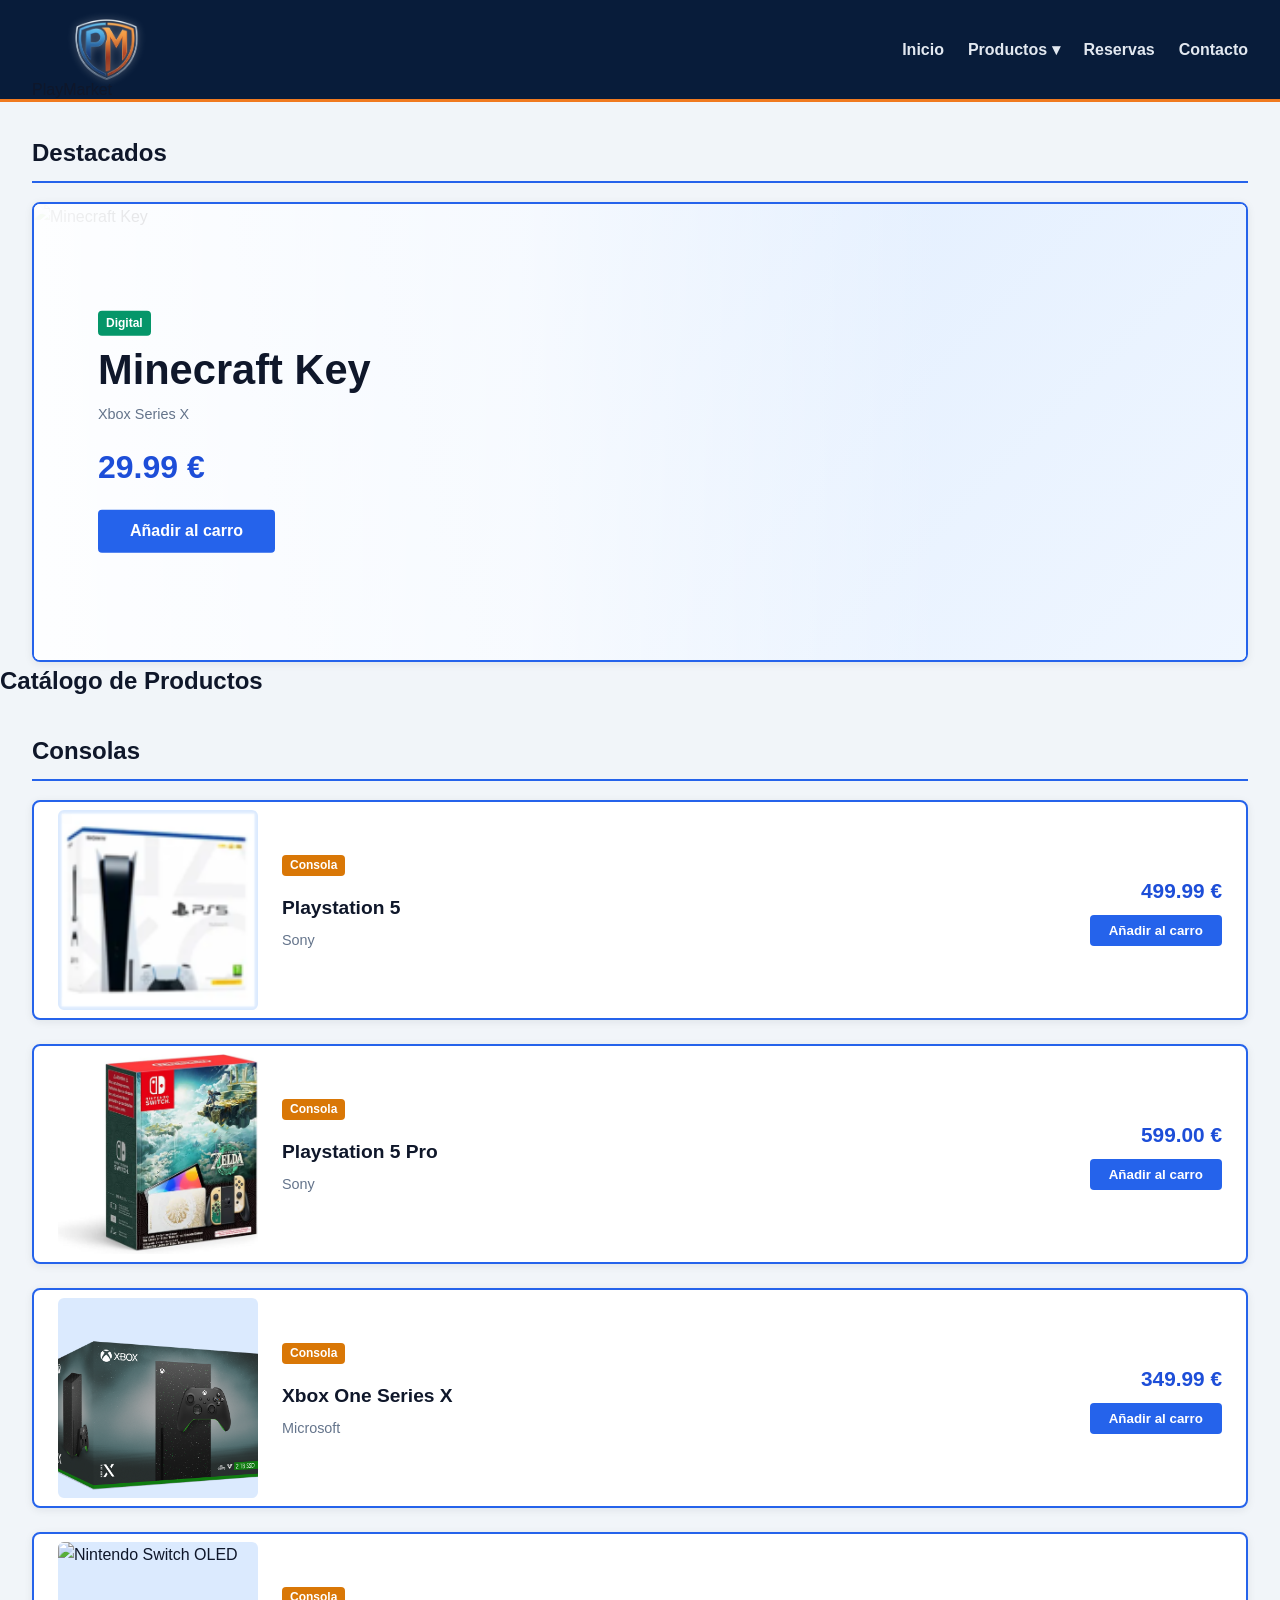
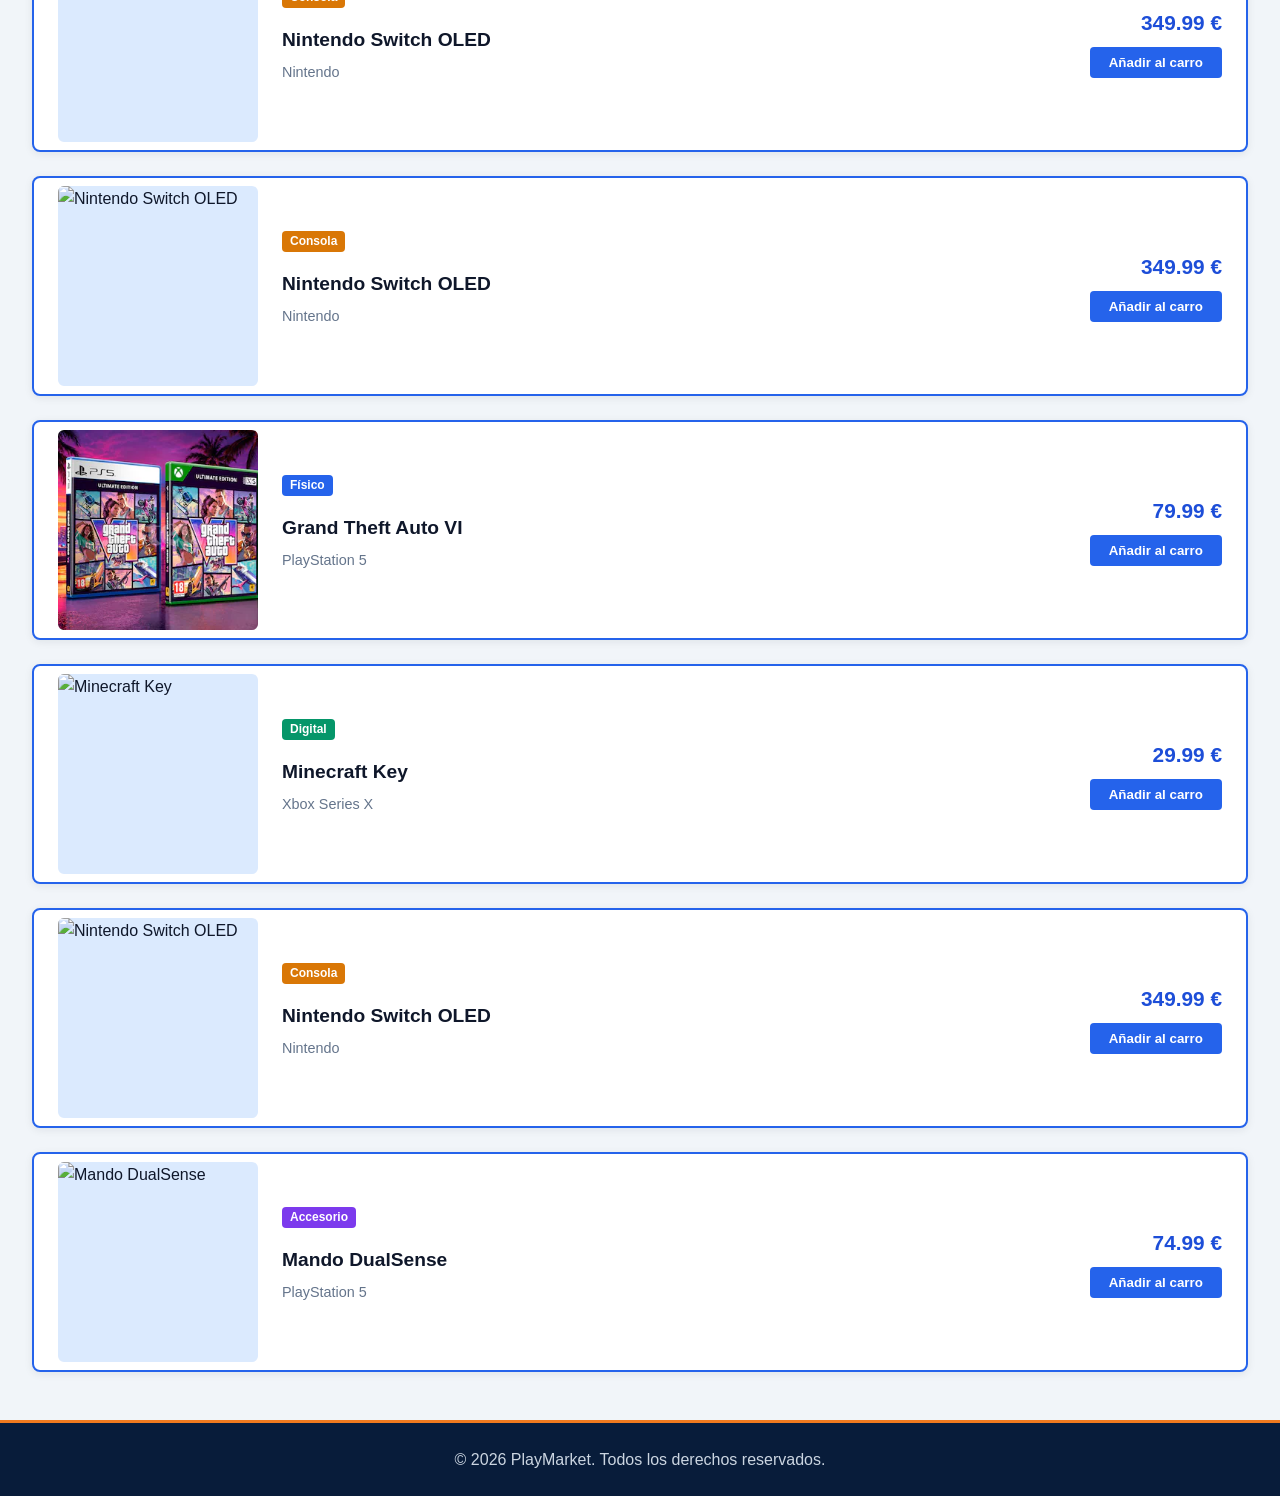
==== HTML/index.html @ df0914f4 "Actualizacion" ====
<!DOCTYPE html>
<html lang="es">

<head>
    <meta charset="UTF-8">
    <meta name="viewport" content="width=device-width, initial-scale=1">
    <title>PlayMarket - Gestión de Videojuegos</title>
    <link rel="stylesheet" href="../CSS/styles.css">
</head>

<body>
    <header>
        <div class="logo"> <img class="logo" src="../Imagenes/icono.png" alt="Grand Theft Auto VI">PlayMarket</div>
        <nav>
            <ul>
                <li><a href="#inicio">Inicio</a></li>
                <li class="dropdown">
                    <a href="#productos">Productos ▾</a>
                    <ul class="submenu">
                        <li><a href="#fisicos">Videojuegos Físicos</a></li>
                        <li><a href="#digitales">Códigos Digitales</a></li>
                        <li><a href="#consolas">Consolas</a></li>
                        <li><a href="#accesorios">Accesorios</a></li>
                    </ul>
                </li>
                <li><a href="reserva.html" >Reservas</a></li>
                <li><a href="#contacto">Contacto</a></li>
            </ul>
        </nav>
    </header>

    <main>
        <!-- DESTACADOS -->
        <section id="destacados">
            <h2>Destacados</h2>

            <div class="carrusel">
                <article class="slide">

                    <img class="slide-img" src="../Imagenes/gta6.jpg" alt="Grand Theft Auto VI">
                    <div class="slide-texto">
                        <span class="badge-inline fisico">Físico</span>
                        <h3>Grand Theft Auto VI</h3>
                        <p class="plataforma">PlayStation 5</p>
                        <p class="precio">79.99 €</p>
                        <button>Reservar</button>
                    </div>
                </article>
                <article class="slide">
                    <img class="slide-img" src="../IMG/minecraft.jpg" alt="Minecraft Key">
                    <div class="slide-texto">
                        <span class="badge-inline digital">Digital</span>
                        <h3>Minecraft Key</h3>
                        <p class="plataforma">Xbox Series X</p>
                        <p class="precio">29.99 €</p>
                        <button>Añadir al carro</button>
                    </div>
                </article>
                <article class="slide">
                    <img class="slide-img" src="../IMG/switch.jpg" alt="Nintendo Switch OLED">
                    <div class="slide-texto">
                        <span class="badge-inline consola">Consola</span>
                        <h3>Nintendo Switch OLED</h3>
                        <p class="plataforma">Nintendo</p>
                        <p class="precio">349.99 €</p>
                        <button>Añadir al carro</button>
                    </div>
                </article>
                <article class="slide">
                    <img class="slide-img" src="../IMG/dualsense.jpg" alt="Mando DualSense">
                    <div class="slide-texto">
                        <span class="badge-inline accesorio">Accesorio</span>
                        <h3>Mando DualSense</h3>
                        <p class="plataforma">PlayStation 5</p>
                        <p class="precio">74.99 €</p>
                        <button>Añadir al carro</button>
                    </div>
                </article>
            </div>
        </section>

        <section id="productos">
            <h2>Catálogo de Productos</h2>

            <div class="contenedor-producto">

            </div>
            <!-- TIENDA -->
            <section id="tienda">
                <h2> Consolas</h2>

                <article class="card card-larga" id="consolas">
                    <img class="card-img" src="../Imagenes/ps5.png" alt="Playstation 5">
                    <div class="card-info">
                        <span class="badge-inline consola">Consola</span>
                        <h3>Playstation 5 </h3>
                        <p class="plataforma">Sony</p>
                    </div>
                    <div class="card-compra">
                        <p class="precio">499.99 €</p>
                        <button>Añadir al carro</button>
                    </div>
                </article>

                <article class="card card-larga" id="consolas">
                    <img class="card-img" src="../Imagenes/nintendooled.jpg" alt="Nintendo Switch OLED">
                    <div class="card-info">
                        <span class="badge-inline consola">Consola</span>
                        <h3>Playstation 5 Pro</h3>
                        <p class="plataforma">Sony</p>
                    </div>
                    <div class="card-compra">
                        <p class="precio">599.00 €</p>
                        <button>Añadir al carro</button>
                    </div>
                </article>

                <article class="card card-larga" id="consolas">
                    <img class="card-img" src="../Imagenes/xbox.png" alt="Xbox One Series X">
                    <div class="card-info">
                        <span class="badge-inline consola">Consola</span>
                        <h3>Xbox One Series X</h3>
                        <p class="plataforma">Microsoft</p>
                    </div>
                    <div class="card-compra">
                        <p class="precio">349.99 €</p>
                        <button>Añadir al carro</button>
                    </div>
                </article>

                <article class="card card-larga" id="consolas">
                    <img class="card-img" src="../IMG/switch.jpg" alt="Nintendo Switch OLED">
                    <div class="card-info">
                        <span class="badge-inline consola">Consola</span>
                        <h3>Nintendo Switch OLED</h3>
                        <p class="plataforma">Nintendo</p>
                    </div>
                    <div class="card-compra">
                        <p class="precio">349.99 €</p>
                        <button>Añadir al carro</button>
                    </div>
                </article>

                <article class="card card-larga" id="consolas">
                    <img class="card-img" src="../IMG/switch.jpg" alt="Nintendo Switch OLED">
                    <div class="card-info">
                        <span class="badge-inline consola">Consola</span>
                        <h3>Nintendo Switch OLED</h3>
                        <p class="plataforma">Nintendo</p>
                    </div>
                    <div class="card-compra">
                        <p class="precio">349.99 €</p>
                        <button>Añadir al carro</button>
                    </div>
                </article>

                <article class="card card-larga" id="fisicos">
                    <img class="card-img" src="../Imagenes/gta6disco.webp" alt="Grand Theft Auto VI">
                    <div class="card-info">
                        <span class="badge-inline fisico">Físico</span>
                        <h3>Grand Theft Auto VI</h3>
                        <p class="plataforma">PlayStation 5</p>
                    </div>
                    <div class="card-compra">
                        <p class="precio">79.99 €</p>
                        <button>Añadir al carro</button>
                    </div>
                </article>

                <article class="card card-larga" id="digitales">
                    <img class="card-img" src="../IMG/minecraft.jpg" alt="Minecraft Key">
                    <div class="card-info">
                        <span class="badge-inline digital">Digital</span>
                        <h3>Minecraft Key</h3>
                        <p class="plataforma">Xbox Series X</p>
                    </div>
                    <div class="card-compra">
                        <p class="precio">29.99 €</p>
                        <button>Añadir al carro</button>
                    </div>
                </article>

                <article class="card card-larga" id="consolas">
                    <img class="card-img" src="../IMG/switch.jpg" alt="Nintendo Switch OLED">
                    <div class="card-info">
                        <span class="badge-inline consola">Consola</span>
                        <h3>Nintendo Switch OLED</h3>
                        <p class="plataforma">Nintendo</p>
                    </div>
                    <div class="card-compra">
                        <p class="precio">349.99 €</p>
                        <button>Añadir al carro</button>
                    </div>
                </article>

                <article class="card card-larga" id="accesorios">
                    <img class="card-img" src="../IMG/dualsense.jpg" alt="Mando DualSense">
                    <div class="card-info">
                        <span class="badge-inline accesorio">Accesorio</span>
                        <h3>Mando DualSense</h3>
                        <p class="plataforma">PlayStation 5</p>
                    </div>
                    <div class="card-compra">
                        <p class="precio">74.99 €</p>
                        <button>Añadir al carro</button>
                    </div>
                </article>
            </section>

    </main>

    <footer id="contacto">
        <p> &copy; 2026 PlayMarket. Todos los derechos reservados.</p>
    </footer>

</body>

</html>
---- CSS/styles.css ----
* {
    margin: 0;
    padding: 0;
    box-sizing: border-box;
}

body {
    background-color: #f1f5f9;
    color: #0f172a;
    font-family: Arial, sans-serif;
    line-height: 1.6;
}

/* ENCABEZADO */
header {
    background-color: #081c3a;
    border-bottom: 3px solid #f07a1f;
    display: flex;
    justify-content: space-between;
    align-items: center;
    padding: 0.6rem 2rem;
}

.logo {
    display: block;
    line-height: 0;
}

.logo img {
    height: 80px;
    width: auto;
    display: block;
    filter: drop-shadow(0 0 4px rgba(255, 255, 255, 0.35));
}

nav ul {
    list-style: none;
    display: flex;
    gap: 1.5rem;
}

nav a {
    color: #e2e8f0;
    text-decoration: none;
    font-weight: bold;
    transition: color 0.3s;
}

nav a:hover {
    color: #f9a03f;
}

.dropdown {
    position: relative;
}

.submenu {
    display: none;
    position: absolute;
    top: 100%;
    left: 0;
    z-index: 10;
    background-color: #081c3a;
    border: 1px solid #f07a1f;
    list-style: none;
    flex-direction: column;
    width: 180px;
    padding: 0.5rem 0;
}

.submenu li {
    padding: 0.5rem 1rem;
}

.dropdown:hover .submenu {
    display: flex;
}

/* TÍTULOS DE SECCIÓN */
#destacados,
#tienda {
    width: 100%;
    max-width: none;
    margin: 0;
    padding: 2rem 2rem 0;
}

#destacados h2,
#tienda h2 {
    margin-bottom: 1.2rem;
    padding-bottom: 0.5rem;
    border-bottom: 2px solid #2563eb;
}

/* DESTACADOS: banner con los destacados en fila */
.carrusel {
    display: flex;
    width: 100%;
    height: 460px;
    border: 2px solid #2563eb;
    border-radius: 8px;
    overflow-x: auto;      /* se desliza de lado a lado */
    overflow-y: hidden;
    scroll-snap-type: x mandatory;
    background-color: #ffffff;
}

.slide {
    position: relative;
    flex: 0 0 100%;        /* cada destacado ocupa todo el ancho */
    height: 100%;
    scroll-snap-align: start;
}

.slide-img {
    width: 100%;
    height: 100%; /* Pon aquí la altura exacta que tiene tu banner/carrusel */
    display: block;
    background: linear-gradient(135deg, #dbeafe, #eff6ff);
}

.slide::after {
    content: "";
    position: absolute;
    top: 0;
    left: 0;
    width: 100%;
    height: 100%;
    background: linear-gradient(90deg, rgba(255,255,255,0.95) 0%, rgba(255,255,255,0.7) 40%, rgba(255,255,255,0) 75%);
}

.slide-texto {
    position: absolute;
    z-index: 2;
    left: 4rem;
    top: 50%;
    transform: translateY(-50%);
    max-width: 420px;
    display: flex;
    flex-direction: column;
    align-items: flex-start;
}

.slide-texto h3 {
    font-size: 2.6rem;
    line-height: 1.15;
    margin: 0.6rem 0;
    color: #0f172a;
}

.slide-texto .precio {
    font-size: 2rem;
}

.slide-texto button {
    background-color: #2563eb;
    color: white;
    border: none;
    padding: 0.8rem 2rem;
    border-radius: 4px;
    cursor: pointer;
    font-weight: bold;
    font-size: 1rem;
}

.slide-texto button:hover {
    background-color: #1d4ed8;
}

.badge-inline {
    font-size: 0.75rem;
    padding: 0.2rem 0.5rem;
    border-radius: 4px;
    font-weight: bold;
}

/* TIENDA: cada producto es un recuadro alargado */
.card {
    background-color: #ffffff;
    border: 2px solid #2563eb;
    border-radius: 8px;
    padding: 1.2rem 1.5rem;
    margin-bottom: 1.5rem;
	height: 220px; /* ¡Obligatorio para que object-fit funcione bien! */
  width: 100%;
}

.card-larga {
    display: flex;
    align-items: center;
    gap: 1.5rem;
    width: 100%;
}

.card-larga .card-img {
    height: 200px;
	 width: 200px;
    object-fit: cover;
    border-radius: 6px;
    background-color: #dbeafe;
    flex-shrink: 0;
}

.card-info {
    flex: 1;
}

.card-compra {
    display: flex;
    flex-direction: column;
    align-items: flex-end;
    gap: 0.5rem;
}

.card-compra .precio {
    margin-bottom: 0;
}

.card h3 {
    margin: 0.4rem 0;
    flex-direction: row;
    justify-content: space-end;
    position: relative;
	/* border: 1px solid red; */
	margin-bottom: 5px;
	}
.card-reserva {
    background-color: #121c3b;
    border: 1px solid #1e3a8a;
    border-radius: 8px;
    padding: 1.5rem;
    flex: 1 1 220px; 
    display: flex;
    flex-direction: row;
    justify-content: space-end;
    position: relative;
	border: 1px solid red;
	margin-bottom: 5px;
	}
.card h3 {
    margin-top: 1rem;
	margin-right: 1rem;
    font-size: 1.2rem;
}

.fotos {
	width: 5px;
	border: 5px;
}

.plataforma {
    color: #64748b;
    font-size: 0.9rem;
    margin-bottom: 1rem;
}

.precio {
    font-size: 1.3rem;
    font-weight: bold;
    color: #1d4ed8;
    margin-bottom: 1rem;
}

.card button {
    background-color: #2563eb;
    color: white;
    border: none;
    padding: 0.5rem 1.2rem;
    border-radius: 4px;
    cursor: pointer;
    font-weight: bold;
}

.card-reserva button {
    background-color: #2563eb;
    color: white;
    border: none;
    padding: 0.5rem;
    border-radius: 4px;
    cursor: pointer;
    font-weight: bold;
}

.card button:hover {
    background-color: #1d4ed8;
}

/* ETIQUETAS */
.badge {
    position: absolute;
    top: 10px;
    right: 10px;
    font-size: 0.75rem;
    padding: 0.2rem 0.5rem;
    border-radius: 4px;
    font-weight: bold;
}

.fisico    { background-color: #2563eb; }
.digital   { background-color: #059669; }
.consola   { background-color: #d97706; }
.accesorio { background-color: #7c3aed; }

/* FOOTER */
footer {
    text-align: center;
    padding: 1.5rem;
    background-color: #081c3a;
    border-top: 3px solid #f07a1f;
    color: #cbd5e1;
    margin-top: 3rem;
}

/* texto blanco sobre las etiquetas de color */
.badge,
.badge-inline {
    color: #ffffff;
}

/* sombra suave para separar los recuadros del fondo claro */
.carrusel,
.card {
    box-shadow: 0 2px 8px rgba(15, 23, 42, 0.08);
}
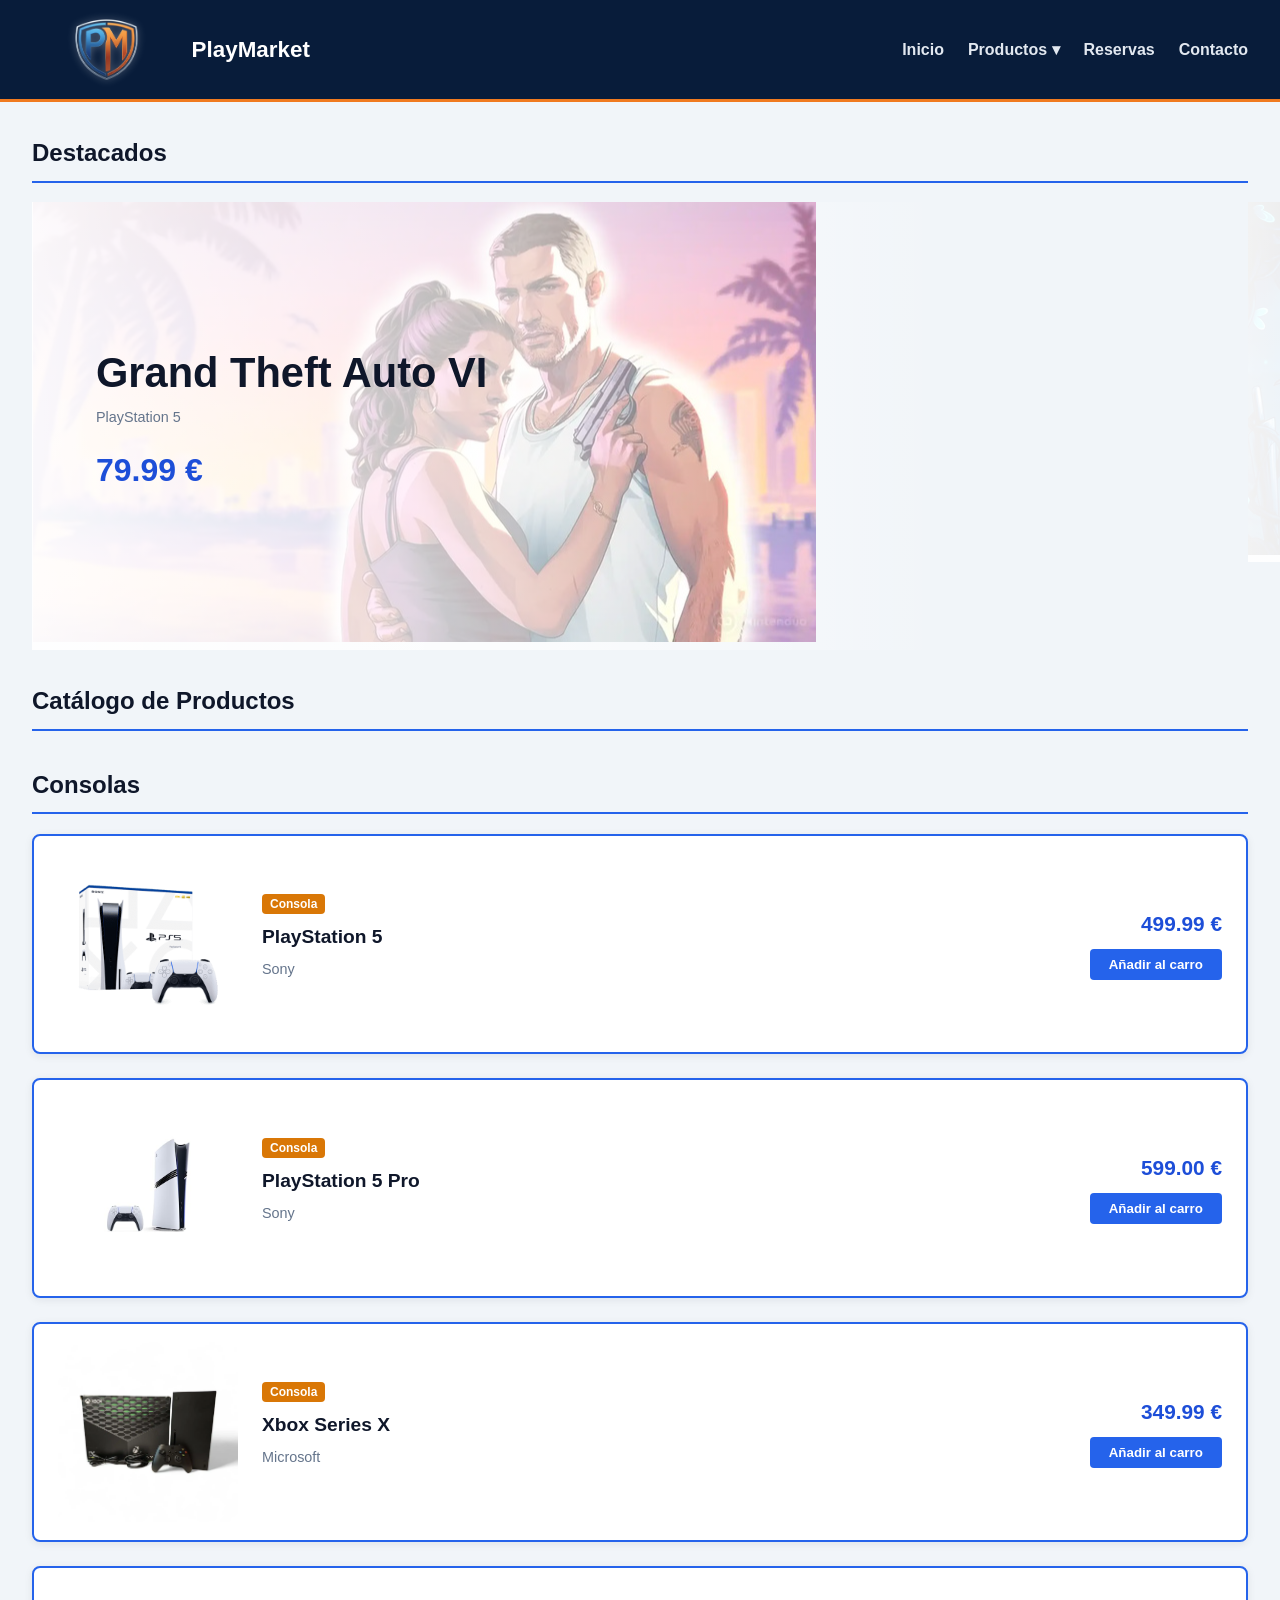
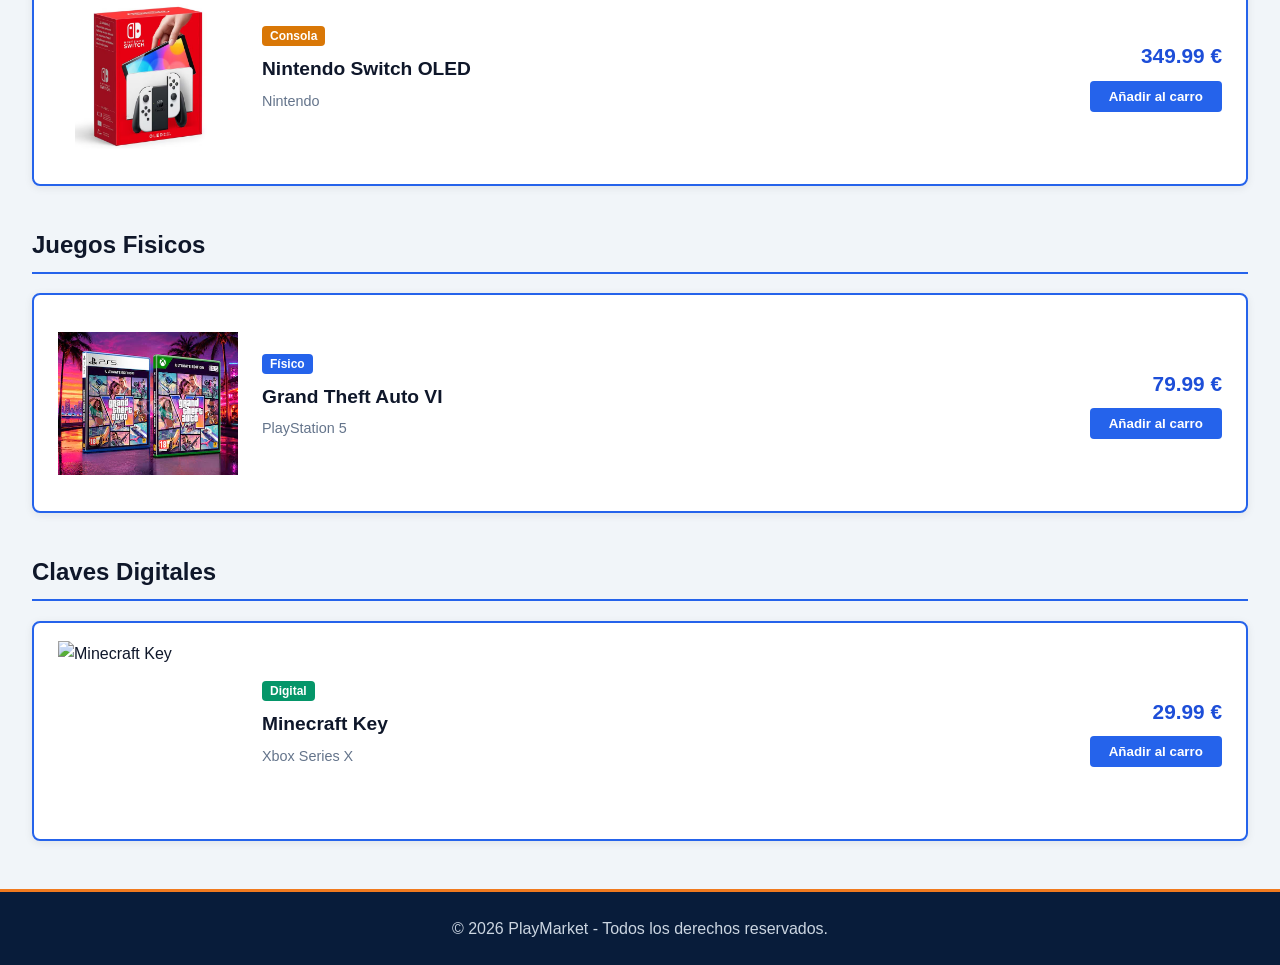
==== commit f1fc4c07: "Mejora del carrusel,mejora de algunas imagenes y del apartado de tienda" ====
--- a/HTML/index.html
+++ b/HTML/index.html
@@ -9,12 +9,15 @@
 </head>
 
 <body>
-    <header>
-        <div class="logo"> <img class="logo" src="../Imagenes/icono.png" alt="Grand Theft Auto VI">PlayMarket</div>
+    <header id="inicio">
+        <div class="logo">
+            <img src="../Imagenes/icono.png" alt="Logo PlayMarket">
+            <span>PlayMarket</span>
+        </div>
         <nav>
             <ul>
                 <li><a href="#inicio">Inicio</a></li>
-                <li class="dropdown">
+                <li class="desplegable">
                     <a href="#productos">Productos ▾</a>
                     <ul class="submenu">
                         <li><a href="#fisicos">Videojuegos Físicos</a></li>
@@ -23,196 +26,158 @@
                         <li><a href="#accesorios">Accesorios</a></li>
                     </ul>
                 </li>
-                <li><a href="reserva.html" >Reservas</a></li>
+                <li><a href="reserva.html">Reservas</a></li>
                 <li><a href="#contacto">Contacto</a></li>
             </ul>
         </nav>
     </header>
 
     <main>
-        <!-- DESTACADOS -->
         <section id="destacados">
             <h2>Destacados</h2>
 
-            <div class="carrusel">
-                <article class="slide">
+<div class="carrusel">
+    <div class="pista-carrusel">
+        <!-- DIAPOSITIVA 1 -->
+        <article class="diapositiva">
+            <img class="fondo-destacado" src="../Imagenes/gta6.jpg" alt="Grand Theft Auto VI">
+            <div class="texto-destacado">
+                <h3>Grand Theft Auto VI</h3>
+                <p class="plataforma">PlayStation 5</p>
+                <p class="precio">79.99 €</p>
+            </div>
+        </article>
 
-                    <img class="slide-img" src="../Imagenes/gta6.jpg" alt="Grand Theft Auto VI">
-                    <div class="slide-texto">
-                        <span class="badge-inline fisico">Físico</span>
-                        <h3>Grand Theft Auto VI</h3>
-                        <p class="plataforma">PlayStation 5</p>
-                        <p class="precio">79.99 €</p>
-                        <button>Reservar</button>
-                    </div>
-                </article>
-                <article class="slide">
-                    <img class="slide-img" src="../IMG/minecraft.jpg" alt="Minecraft Key">
-                    <div class="slide-texto">
-                        <span class="badge-inline digital">Digital</span>
-                        <h3>Minecraft Key</h3>
-                        <p class="plataforma">Xbox Series X</p>
-                        <p class="precio">29.99 €</p>
-                        <button>Añadir al carro</button>
-                    </div>
-                </article>
-                <article class="slide">
-                    <img class="slide-img" src="../IMG/switch.jpg" alt="Nintendo Switch OLED">
-                    <div class="slide-texto">
-                        <span class="badge-inline consola">Consola</span>
-                        <h3>Nintendo Switch OLED</h3>
-                        <p class="plataforma">Nintendo</p>
-                        <p class="precio">349.99 €</p>
-                        <button>Añadir al carro</button>
-                    </div>
-                </article>
-                <article class="slide">
-                    <img class="slide-img" src="../IMG/dualsense.jpg" alt="Mando DualSense">
-                    <div class="slide-texto">
-                        <span class="badge-inline accesorio">Accesorio</span>
-                        <h3>Mando DualSense</h3>
-                        <p class="plataforma">PlayStation 5</p>
-                        <p class="precio">74.99 €</p>
-                        <button>Añadir al carro</button>
-                    </div>
-                </article>
+        <!-- DIAPOSITIVA 2 -->
+        <article class="diapositiva">
+            <img class="fondo-destacado" src="../Imagenes/hollow.avif" alt="Hollow Knight">
+            <div class="texto-destacado">
+                <h3>Hollow Knight</h3>
+                <p class="plataforma">Xbox Series X / PlayStation 5</p>
+                <p class="precio">29.99 €</p>
             </div>
+        </article>
+
+        <!-- DIAPOSITIVA 3 -->
+        <article class="diapositiva">
+            <img class="fondo-destacado" src="../Imagenes/nintendooled.jpg" alt="Nintendo Switch OLED">
+            <div class="texto-destacado">
+                <h3>Nintendo Switch OLED</h3>
+                <p class="plataforma">Nintendo</p>
+                <p class="precio">349.99 €</p>
+            </div>
+        </article>
+
+        <!-- DIAPOSITIVA 4 -->
+        <article class="diapositiva">
+            <img class="fondo-destacado" src="../Imagenes/dualsense.jpg" alt="Mando DualSense">
+            <div class="texto-destacado">
+                <h3>Mando DualSense</h3>
+                <p class="plataforma">PlayStation 5</p>
+                <p class="precio">74.99 €</p>
+            </div>
+        </article>
+    </div>
+</div>
         </section>
 
         <section id="productos">
             <h2>Catálogo de Productos</h2>
 
-            <div class="contenedor-producto">
+            <div class="lista-productos">
+                <section id="tienda">
+                    <h2>Consolas</h2>
 
+                    <article class="tarjeta producto-fila" id="consolas">
+                        <img class="foto-producto" src="../Imagenes/ps5.png" alt="PlayStation 5">
+                        <div class="datos-producto">
+                            <span class="etiqueta consola">Consola</span>
+                            <h3>PlayStation 5</h3>
+                            <p class="plataforma">Sony</p>
+                        </div>
+                        <div class="zona-compra">
+                            <p class="precio">499.99 €</p>
+                            <button>Añadir al carro</button>
+                        </div>
+                    </article>
+
+                    <article class="tarjeta producto-fila">
+                        <img class="foto-producto" src="../Imagenes/ps5pro.jpg" alt="PlayStation 5 Pro">
+                        <div class="datos-producto">
+                            <span class="etiqueta consola">Consola</span>
+                            <h3>PlayStation 5 Pro</h3>
+                            <p class="plataforma">Sony</p>
+                        </div>
+                        <div class="zona-compra">
+                            <p class="precio">599.00 €</p>
+                            <button>Añadir al carro</button>
+                        </div>
+                    </article>
+
+                    <article class="tarjeta producto-fila">
+                        <img class="foto-producto" src="../Imagenes/xboxseriesx.webp" alt="Xbox Series X">
+                        <div class="datos-producto">
+                            <span class="etiqueta consola">Consola</span>
+                            <h3>Xbox Series X</h3>
+                            <p class="plataforma">Microsoft</p>
+                        </div>
+                        <div class="zona-compra">
+                            <p class="precio">349.99 €</p>
+                            <button>Añadir al carro</button>
+                        </div>
+                    </article>
+
+                    <article class="tarjeta producto-fila">
+                        <img class="foto-producto" src="../Imagenes/nintendoled.avif" alt="Nintendo Switch OLED">
+                        <div class="datos-producto">
+                            <span class="etiqueta consola">Consola</span>
+                            <h3>Nintendo Switch OLED</h3>
+                            <p class="plataforma">Nintendo</p>
+                        </div>
+                        <div class="zona-compra">
+                            <p class="precio">349.99 €</p>
+                            <button>Añadir al carro</button>
+                        </div>
+                    </article>
+						<section id="tienda">
+							<h2>Juegos Fisicos</h2>
+					
+                    <article class="tarjeta producto-fila" id="fisicos">
+                        <img class="foto-producto" src="../Imagenes/gta6disco.webp" alt="Grand Theft Auto VI">
+                        <div class="datos-producto">
+                            <span class="etiqueta fisico">Físico</span>
+                            <h3>Grand Theft Auto VI</h3>
+                            <p class="plataforma">PlayStation 5</p>
+                        </div>
+                        <div class="zona-compra">
+                            <p class="precio">79.99 €</p>
+                            <button>Añadir al carro</button>
+                        </div>
+                    </article>
+					
+						<section id="tienda">
+							<h2>Claves Digitales</h2>
+							
+                    <article class="tarjeta producto-fila" id="digitales">
+                        <img class="foto-producto" src="../IMG/minecraft.jpg" alt="Minecraft Key">
+                        <div class="datos-producto">
+                            <span class="etiqueta digital">Digital</span>
+                            <h3>Minecraft Key</h3>
+                            <p class="plataforma">Xbox Series X</p>
+                        </div>
+                        <div class="zona-compra">
+                            <p class="precio">29.99 €</p>
+                            <button>Añadir al carro</button>
+                        </div>
+                    </article>
+                </section>
             </div>
-            <!-- TIENDA -->
-            <section id="tienda">
-                <h2> Consolas</h2>
-
-                <article class="card card-larga" id="consolas">
-                    <img class="card-img" src="../Imagenes/ps5.png" alt="Playstation 5">
-                    <div class="card-info">
-                        <span class="badge-inline consola">Consola</span>
-                        <h3>Playstation 5 </h3>
-                        <p class="plataforma">Sony</p>
-                    </div>
-                    <div class="card-compra">
-                        <p class="precio">499.99 €</p>
-                        <button>Añadir al carro</button>
-                    </div>
-                </article>
-
-                <article class="card card-larga" id="consolas">
-                    <img class="card-img" src="../Imagenes/nintendooled.jpg" alt="Nintendo Switch OLED">
-                    <div class="card-info">
-                        <span class="badge-inline consola">Consola</span>
-                        <h3>Playstation 5 Pro</h3>
-                        <p class="plataforma">Sony</p>
-                    </div>
-                    <div class="card-compra">
-                        <p class="precio">599.00 €</p>
-                        <button>Añadir al carro</button>
-                    </div>
-                </article>
-
-                <article class="card card-larga" id="consolas">
-                    <img class="card-img" src="../Imagenes/xbox.png" alt="Xbox One Series X">
-                    <div class="card-info">
-                        <span class="badge-inline consola">Consola</span>
-                        <h3>Xbox One Series X</h3>
-                        <p class="plataforma">Microsoft</p>
-                    </div>
-                    <div class="card-compra">
-                        <p class="precio">349.99 €</p>
-                        <button>Añadir al carro</button>
-                    </div>
-                </article>
-
-                <article class="card card-larga" id="consolas">
-                    <img class="card-img" src="../IMG/switch.jpg" alt="Nintendo Switch OLED">
-                    <div class="card-info">
-                        <span class="badge-inline consola">Consola</span>
-                        <h3>Nintendo Switch OLED</h3>
-                        <p class="plataforma">Nintendo</p>
-                    </div>
-                    <div class="card-compra">
-                        <p class="precio">349.99 €</p>
-                        <button>Añadir al carro</button>
-                    </div>
-                </article>
-
-                <article class="card card-larga" id="consolas">
-                    <img class="card-img" src="../IMG/switch.jpg" alt="Nintendo Switch OLED">
-                    <div class="card-info">
-                        <span class="badge-inline consola">Consola</span>
-                        <h3>Nintendo Switch OLED</h3>
-                        <p class="plataforma">Nintendo</p>
-                    </div>
-                    <div class="card-compra">
-                        <p class="precio">349.99 €</p>
-                        <button>Añadir al carro</button>
-                    </div>
-                </article>
-
-                <article class="card card-larga" id="fisicos">
-                    <img class="card-img" src="../Imagenes/gta6disco.webp" alt="Grand Theft Auto VI">
-                    <div class="card-info">
-                        <span class="badge-inline fisico">Físico</span>
-                        <h3>Grand Theft Auto VI</h3>
-                        <p class="plataforma">PlayStation 5</p>
-                    </div>
-                    <div class="card-compra">
-                        <p class="precio">79.99 €</p>
-                        <button>Añadir al carro</button>
-                    </div>
-                </article>
-
-                <article class="card card-larga" id="digitales">
-                    <img class="card-img" src="../IMG/minecraft.jpg" alt="Minecraft Key">
-                    <div class="card-info">
-                        <span class="badge-inline digital">Digital</span>
-                        <h3>Minecraft Key</h3>
-                        <p class="plataforma">Xbox Series X</p>
-                    </div>
-                    <div class="card-compra">
-                        <p class="precio">29.99 €</p>
-                        <button>Añadir al carro</button>
-                    </div>
-                </article>
-
-                <article class="card card-larga" id="consolas">
-                    <img class="card-img" src="../IMG/switch.jpg" alt="Nintendo Switch OLED">
-                    <div class="card-info">
-                        <span class="badge-inline consola">Consola</span>
-                        <h3>Nintendo Switch OLED</h3>
-                        <p class="plataforma">Nintendo</p>
-                    </div>
-                    <div class="card-compra">
-                        <p class="precio">349.99 €</p>
-                        <button>Añadir al carro</button>
-                    </div>
-                </article>
-
-                <article class="card card-larga" id="accesorios">
-                    <img class="card-img" src="../IMG/dualsense.jpg" alt="Mando DualSense">
-                    <div class="card-info">
-                        <span class="badge-inline accesorio">Accesorio</span>
-                        <h3>Mando DualSense</h3>
-                        <p class="plataforma">PlayStation 5</p>
-                    </div>
-                    <div class="card-compra">
-                        <p class="precio">74.99 €</p>
-                        <button>Añadir al carro</button>
-                    </div>
-                </article>
-            </section>
-
+        </section>
     </main>
 
     <footer id="contacto">
-        <p> &copy; 2026 PlayMarket. Todos los derechos reservados.</p>
+        <p>&copy; 2026 PlayMarket - Todos los derechos reservados.</p>
     </footer>
-
 </body>
 
-</html>+</html>
--- a/CSS/styles.css
+++ b/CSS/styles.css
@@ -11,7 +11,7 @@
     line-height: 1.6;
 }
 
-/* ENCABEZADO */
+/* CABECERA */
 header {
     background-color: #081c3a;
     border-bottom: 3px solid #f07a1f;
@@ -22,8 +22,12 @@
 }
 
 .logo {
-    display: block;
-    line-height: 0;
+    display: flex;
+    align-items: center;
+    gap: 0.8rem;
+    color: #ffffff;
+    font-weight: bold;
+    font-size: 1.4rem;
 }
 
 .logo img {
@@ -50,7 +54,7 @@
     color: #f9a03f;
 }
 
-.dropdown {
+.desplegable {
     position: relative;
 }
 
@@ -72,64 +76,71 @@
     padding: 0.5rem 1rem;
 }
 
-.dropdown:hover .submenu {
-    display: flex;
-}
-
-/* TÍTULOS DE SECCIÓN */
+.desplegable:hover .submenu {
+    display: flex;
+}
+
+/* SECCIONES */
 #destacados,
+#productos {
+    width: 100%;
+    padding: 2rem 2rem 0;
+}
+
 #tienda {
     width: 100%;
-    max-width: none;
-    margin: 0;
-    padding: 2rem 2rem 0;
+    padding-top: 1rem;
 }
 
 #destacados h2,
+#productos h2,
 #tienda h2 {
     margin-bottom: 1.2rem;
     padding-bottom: 0.5rem;
     border-bottom: 2px solid #2563eb;
 }
 
-/* DESTACADOS: banner con los destacados en fila */
-.carrusel {
-    display: flex;
-    width: 100%;
-    height: 460px;
-    border: 2px solid #2563eb;
-    border-radius: 8px;
-    overflow-x: auto;      /* se desliza de lado a lado */
-    overflow-y: hidden;
-    scroll-snap-type: x mandatory;
-    background-color: #ffffff;
-}
-
-.slide {
+/* CARRUSEL */
+.pista-carrusel {
+    display: flex;
+    width: 400%;               /* 100% por cada una de las 4 diapositivas */
+    height: 100%;
+    animation: moverCarrusel 24s infinite ease-in-out;
+}
+
+.carrusel:hover .pista-carrusel {
+    animation-play-state: paused;
+}
+
+.diapositiva {
     position: relative;
-    flex: 0 0 100%;        /* cada destacado ocupa todo el ancho */
+    width: 25%;                /* Cada diapositiva ocupa una cuarta parte del 400% (es decir, el 100% visible) */
     height: 100%;
-    scroll-snap-align: start;
-}
-
-.slide-img {
-    width: 100%;
-    height: 100%; /* Pon aquí la altura exacta que tiene tu banner/carrusel */
-    display: block;
-    background: linear-gradient(135deg, #dbeafe, #eff6ff);
-}
-
-.slide::after {
+    flex-shrink: 0;
+    overflow: hidden;
+}
+
+@keyframes moverCarrusel {
+    0%, 20%   { transform: translateX(0%); }     /* Muestra la 1ª foto a pantalla completa */
+    25%, 45%  { transform: translateX(-25%); }   /* Muestra la 2ª foto a pantalla completa */
+    50%, 70%  { transform: translateX(-50%); }   /* Muestra la 3ª foto a pantalla completa */
+    75%, 95%  { transform: translateX(-75%); }   /* Muestra la 4ª foto a pantalla completa */
+    100%      { transform: translateX(0%); }
+}
+
+
+.diapositiva::after {
     content: "";
     position: absolute;
     top: 0;
     left: 0;
     width: 100%;
     height: 100%;
+    z-index: 1;
     background: linear-gradient(90deg, rgba(255,255,255,0.95) 0%, rgba(255,255,255,0.7) 40%, rgba(255,255,255,0) 75%);
 }
 
-.slide-texto {
+.texto-destacado {
     position: absolute;
     z-index: 2;
     left: 4rem;
@@ -141,111 +152,64 @@
     align-items: flex-start;
 }
 
-.slide-texto h3 {
+.texto-destacado h3 {
     font-size: 2.6rem;
     line-height: 1.15;
     margin: 0.6rem 0;
     color: #0f172a;
 }
 
-.slide-texto .precio {
+.texto-destacado .precio {
     font-size: 2rem;
 }
 
-.slide-texto button {
-    background-color: #2563eb;
-    color: white;
-    border: none;
-    padding: 0.8rem 2rem;
-    border-radius: 4px;
-    cursor: pointer;
-    font-weight: bold;
-    font-size: 1rem;
-}
-
-.slide-texto button:hover {
-    background-color: #1d4ed8;
-}
-
-.badge-inline {
-    font-size: 0.75rem;
-    padding: 0.2rem 0.5rem;
-    border-radius: 4px;
-    font-weight: bold;
-}
-
-/* TIENDA: cada producto es un recuadro alargado */
-.card {
+/* TARJETAS */
+.tarjeta {
     background-color: #ffffff;
     border: 2px solid #2563eb;
     border-radius: 8px;
     padding: 1.2rem 1.5rem;
     margin-bottom: 1.5rem;
-	height: 220px; /* ¡Obligatorio para que object-fit funcione bien! */
-  width: 100%;
-}
-
-.card-larga {
+    height: 220px;
+    width: 100%;
+    box-shadow: 0 2px 8px rgba(15, 23, 42, 0.08);
+}
+
+.producto-fila {
     display: flex;
     align-items: center;
     gap: 1.5rem;
     width: 100%;
 }
 
-.card-larga .card-img {
-    height: 200px;
-	 width: 200px;
-    object-fit: cover;
-    border-radius: 6px;
-    background-color: #dbeafe;
-    flex-shrink: 0;
-}
-
-.card-info {
+.foto-producto {
+    width: 180px;              /* Obliga a todas a ocupar exactamente 180px de ancho */
+    height: 180px;             /* Obliga a todas a ocupar exactamente 180px de alto */
+    object-fit: contain;       /* Encaja la consola entera sin recortarla ni deformarla */
+    object-position: center;   /* Centra el dibujo dentro de ese cuadro de 180x180 */
+    flex-shrink: 0;            /* Evita que el cuadro se encoja si hay mucho texto */
+    display: block;
+}
+
+
+.datos-producto {
     flex: 1;
 }
 
-.card-compra {
+.zona-compra {
     display: flex;
     flex-direction: column;
     align-items: flex-end;
     gap: 0.5rem;
 }
 
-.card-compra .precio {
+.zona-compra .precio {
     margin-bottom: 0;
 }
 
-.card h3 {
-    margin: 0.4rem 0;
-    flex-direction: row;
-    justify-content: space-end;
-    position: relative;
-	/* border: 1px solid red; */
-	margin-bottom: 5px;
-	}
-.card-reserva {
-    background-color: #121c3b;
-    border: 1px solid #1e3a8a;
-    border-radius: 8px;
-    padding: 1.5rem;
-    flex: 1 1 220px; 
-    display: flex;
-    flex-direction: row;
-    justify-content: space-end;
-    position: relative;
-	border: 1px solid red;
-	margin-bottom: 5px;
-	}
-.card h3 {
-    margin-top: 1rem;
-	margin-right: 1rem;
+.tarjeta h3 {
+    margin: 0.4rem 0 5px 0;
     font-size: 1.2rem;
-}
-
-.fotos {
-	width: 5px;
-	border: 5px;
 }
 
 .plataforma {
@@ -261,7 +225,7 @@
     margin-bottom: 1rem;
 }
 
-.card button {
+.tarjeta button {
     background-color: #2563eb;
     color: white;
     border: none;
@@ -271,29 +235,17 @@
     font-weight: bold;
 }
 
-.card-reserva button {
-    background-color: #2563eb;
-    color: white;
-    border: none;
-    padding: 0.5rem;
-    border-radius: 4px;
-    cursor: pointer;
-    font-weight: bold;
-}
-
-.card button:hover {
+.tarjeta button:hover {
     background-color: #1d4ed8;
 }
 
 /* ETIQUETAS */
-.badge {
-    position: absolute;
-    top: 10px;
-    right: 10px;
+.etiqueta {
     font-size: 0.75rem;
     padding: 0.2rem 0.5rem;
     border-radius: 4px;
     font-weight: bold;
+    color: #ffffff;
 }
 
 .fisico    { background-color: #2563eb; }
@@ -301,7 +253,7 @@
 .consola   { background-color: #d97706; }
 .accesorio { background-color: #7c3aed; }
 
-/* FOOTER */
+/* PIE DE PÁGINA */
 footer {
     text-align: center;
     padding: 1.5rem;
@@ -310,15 +262,3 @@
     color: #cbd5e1;
     margin-top: 3rem;
 }
-
-/* texto blanco sobre las etiquetas de color */
-.badge,
-.badge-inline {
-    color: #ffffff;
-}
-
-/* sombra suave para separar los recuadros del fondo claro */
-.carrusel,
-.card {
-    box-shadow: 0 2px 8px rgba(15, 23, 42, 0.08);
-}
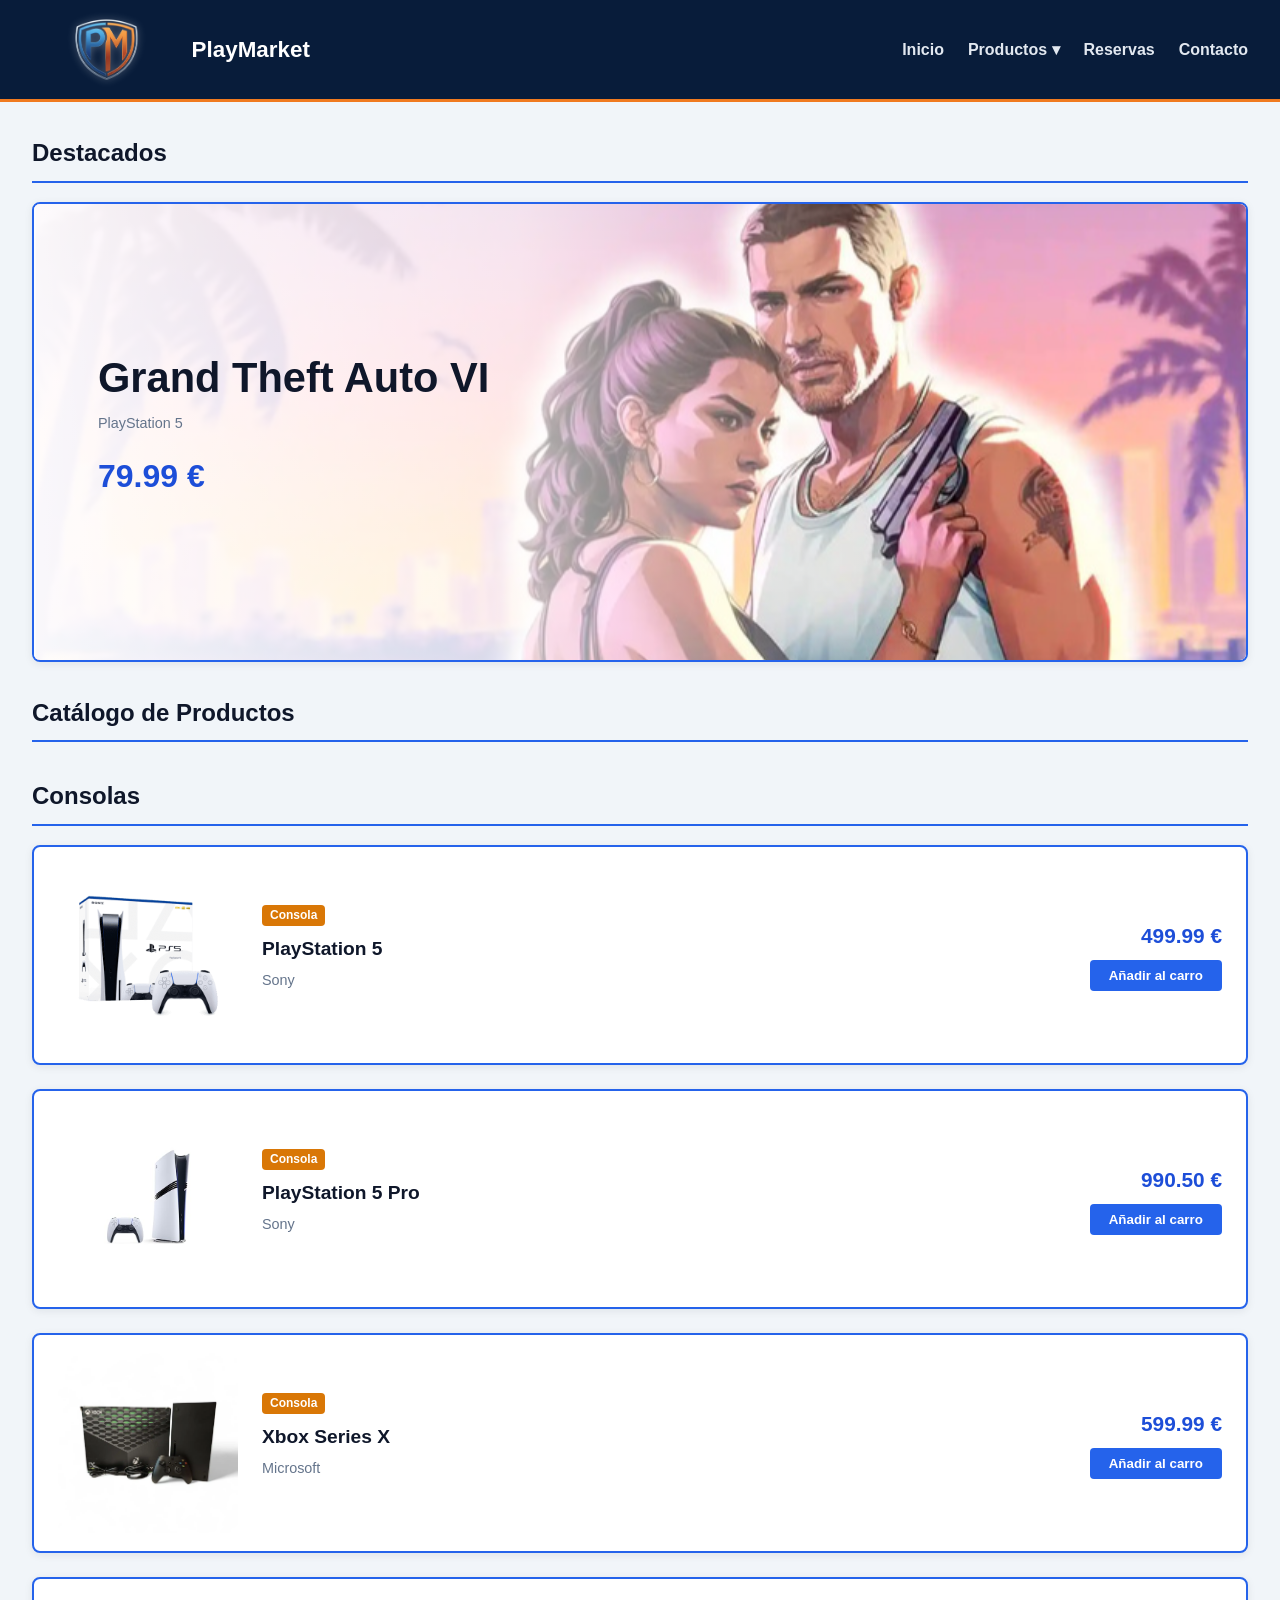
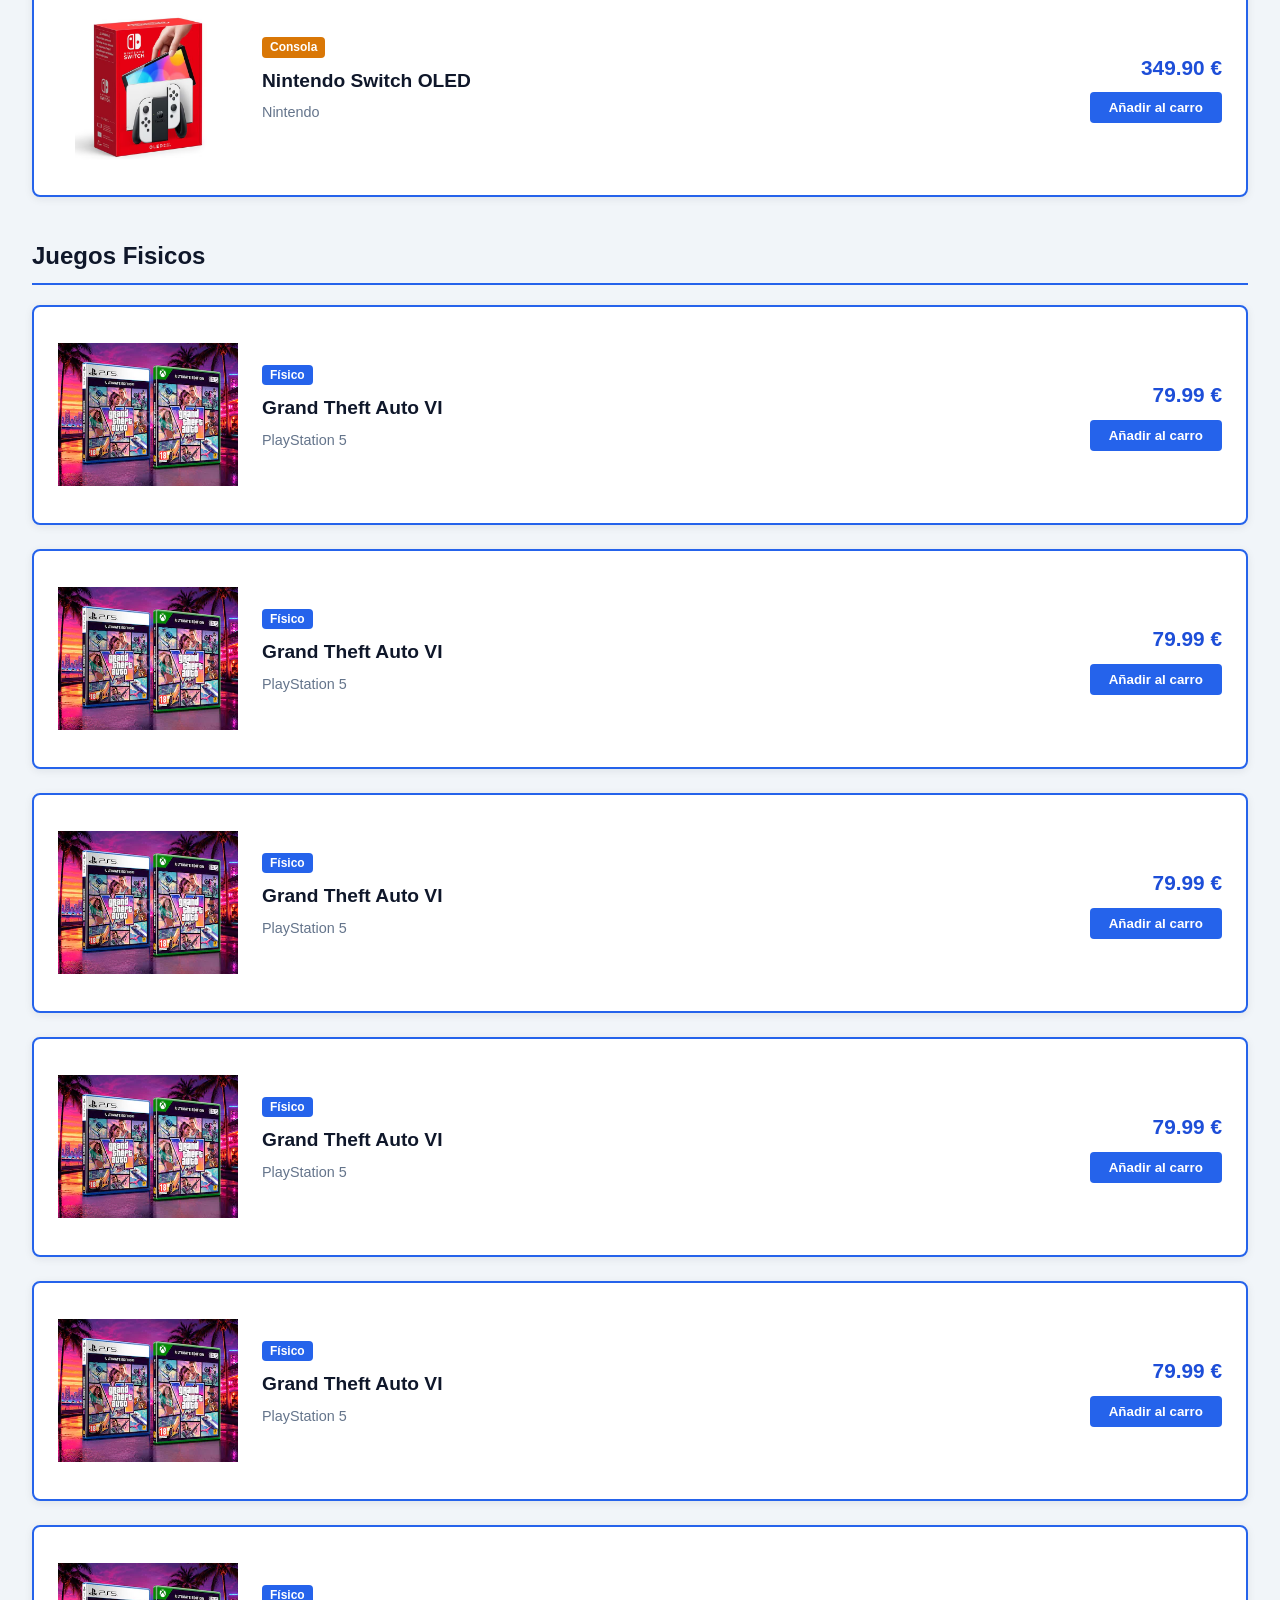
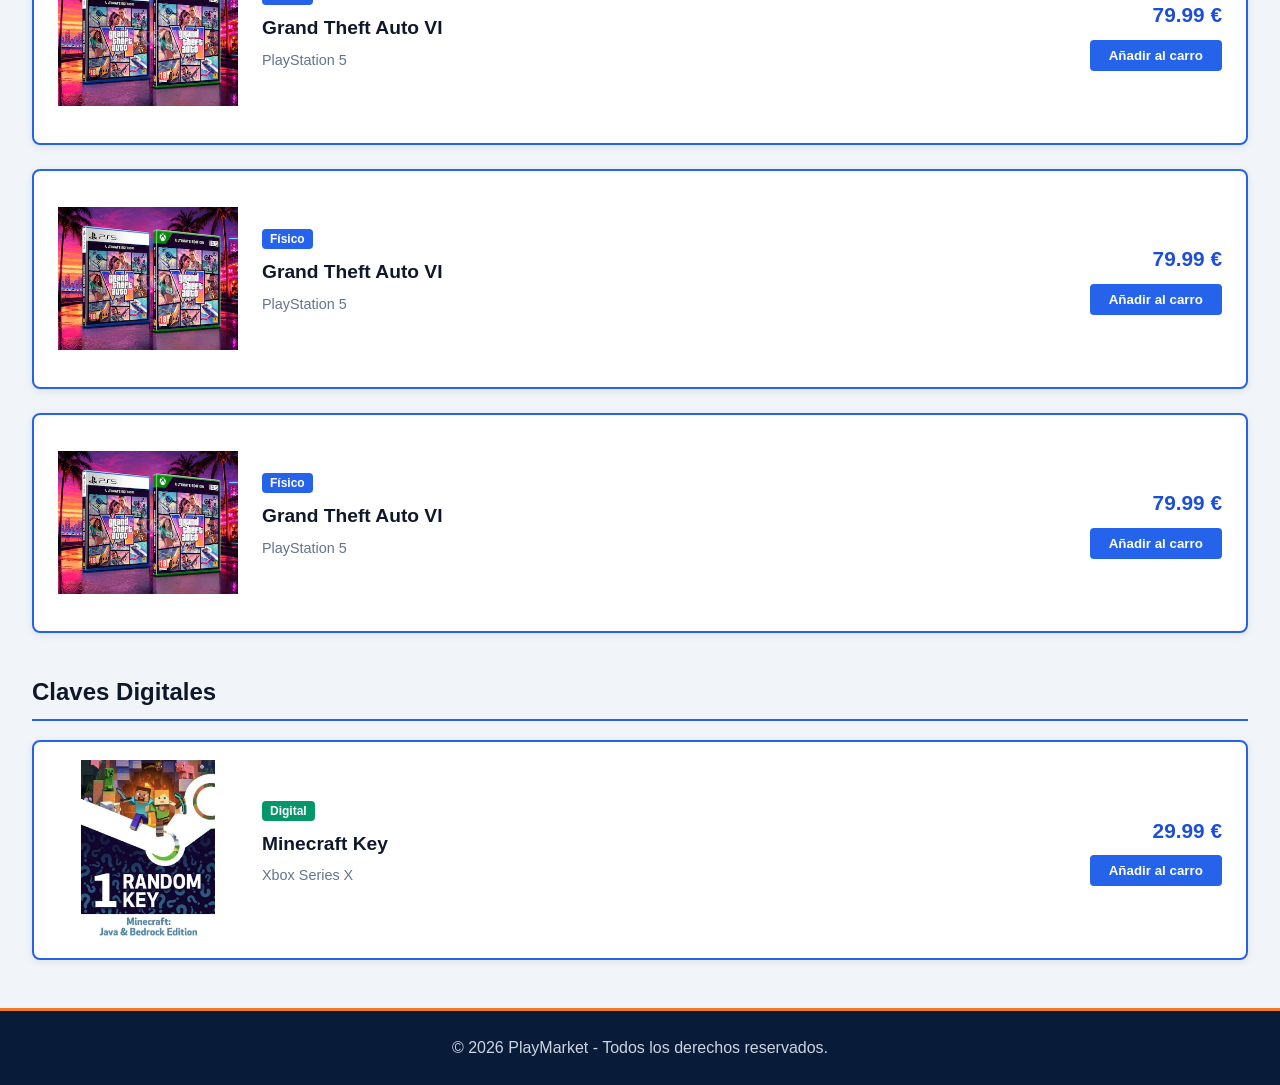
==== commit 59b9bfef: "mejora de apartado juegos fisicos" ====
--- a/HTML/index.html
+++ b/HTML/index.html
@@ -21,7 +21,7 @@
                     <a href="#productos">Productos ▾</a>
                     <ul class="submenu">
                         <li><a href="#fisicos">Videojuegos Físicos</a></li>
-                        <li><a href="#digitales">Códigos Digitales</a></li>
+                        <li><a href="#digitales">Videojuegos Digitales</a></li>
                         <li><a href="#consolas">Consolas</a></li>
                         <li><a href="#accesorios">Accesorios</a></li>
                     </ul>
@@ -109,7 +109,7 @@
                             <p class="plataforma">Sony</p>
                         </div>
                         <div class="zona-compra">
-                            <p class="precio">599.00 €</p>
+                            <p class="precio">990.50 €</p>
                             <button>Añadir al carro</button>
                         </div>
                     </article>
@@ -122,7 +122,7 @@
                             <p class="plataforma">Microsoft</p>
                         </div>
                         <div class="zona-compra">
-                            <p class="precio">349.99 €</p>
+                            <p class="precio">599.99 €</p>
                             <button>Añadir al carro</button>
                         </div>
                     </article>
@@ -135,7 +135,7 @@
                             <p class="plataforma">Nintendo</p>
                         </div>
                         <div class="zona-compra">
-                            <p class="precio">349.99 €</p>
+                            <p class="precio">349.90 €</p>
                             <button>Añadir al carro</button>
                         </div>
                     </article>
@@ -143,6 +143,97 @@
 							<h2>Juegos Fisicos</h2>
 					
                     <article class="tarjeta producto-fila" id="fisicos">
+                        <img class="foto-producto" src="../Imagenes/gta6disco.webp" alt="Grand Theft Auto VI">
+                        <div class="datos-producto">
+                            <span class="etiqueta fisico">Físico</span>
+                            <h3>Grand Theft Auto VI</h3>
+                            <p class="plataforma">PlayStation 5</p>
+                        </div>
+                        <div class="zona-compra">
+                            <p class="precio">79.99 €</p>
+                            <button>Añadir al carro</button>
+                        </div>
+                    </article>
+					
+					 <article class="tarjeta producto-fila" id="fisicos">
+                        <img class="foto-producto" src="../Imagenes/gta6disco.webp" alt="Grand Theft Auto VI">
+                        <div class="datos-producto">
+                            <span class="etiqueta fisico">Físico</span>
+                            <h3>Grand Theft Auto VI</h3>
+                            <p class="plataforma">PlayStation 5</p>
+                        </div>
+                        <div class="zona-compra">
+                            <p class="precio">79.99 €</p>
+                            <button>Añadir al carro</button>
+                        </div>
+                    </article>
+					
+					 <article class="tarjeta producto-fila" id="fisicos">
+                        <img class="foto-producto" src="../Imagenes/gta6disco.webp" alt="Grand Theft Auto VI">
+                        <div class="datos-producto">
+                            <span class="etiqueta fisico">Físico</span>
+                            <h3>Grand Theft Auto VI</h3>
+                            <p class="plataforma">PlayStation 5</p>
+                        </div>
+                        <div class="zona-compra">
+                            <p class="precio">79.99 €</p>
+                            <button>Añadir al carro</button>
+                        </div>
+                    </article>
+					
+					 <article class="tarjeta producto-fila" id="fisicos">
+                        <img class="foto-producto" src="../Imagenes/gta6disco.webp" alt="Grand Theft Auto VI">
+                        <div class="datos-producto">
+                            <span class="etiqueta fisico">Físico</span>
+                            <h3>Grand Theft Auto VI</h3>
+                            <p class="plataforma">PlayStation 5</p>
+                        </div>
+                        <div class="zona-compra">
+                            <p class="precio">79.99 €</p>
+                            <button>Añadir al carro</button>
+                        </div>
+                    </article>
+					
+					 <article class="tarjeta producto-fila" id="fisicos">
+                        <img class="foto-producto" src="../Imagenes/gta6disco.webp" alt="Grand Theft Auto VI">
+                        <div class="datos-producto">
+                            <span class="etiqueta fisico">Físico</span>
+                            <h3>Grand Theft Auto VI</h3>
+                            <p class="plataforma">PlayStation 5</p>
+                        </div>
+                        <div class="zona-compra">
+                            <p class="precio">79.99 €</p>
+                            <button>Añadir al carro</button>
+                        </div>
+                    </article>
+					
+					 <article class="tarjeta producto-fila" id="fisicos">
+                        <img class="foto-producto" src="../Imagenes/gta6disco.webp" alt="Grand Theft Auto VI">
+                        <div class="datos-producto">
+                            <span class="etiqueta fisico">Físico</span>
+                            <h3>Grand Theft Auto VI</h3>
+                            <p class="plataforma">PlayStation 5</p>
+                        </div>
+                        <div class="zona-compra">
+                            <p class="precio">79.99 €</p>
+                            <button>Añadir al carro</button>
+                        </div>
+                    </article>
+					
+					 <article class="tarjeta producto-fila" id="fisicos">
+                        <img class="foto-producto" src="../Imagenes/gta6disco.webp" alt="Grand Theft Auto VI">
+                        <div class="datos-producto">
+                            <span class="etiqueta fisico">Físico</span>
+                            <h3>Grand Theft Auto VI</h3>
+                            <p class="plataforma">PlayStation 5</p>
+                        </div>
+                        <div class="zona-compra">
+                            <p class="precio">79.99 €</p>
+                            <button>Añadir al carro</button>
+                        </div>
+                    </article>
+					
+					 <article class="tarjeta producto-fila" id="fisicos">
                         <img class="foto-producto" src="../Imagenes/gta6disco.webp" alt="Grand Theft Auto VI">
                         <div class="datos-producto">
                             <span class="etiqueta fisico">Físico</span>
@@ -159,7 +250,7 @@
 							<h2>Claves Digitales</h2>
 							
                     <article class="tarjeta producto-fila" id="digitales">
-                        <img class="foto-producto" src="../IMG/minecraft.jpg" alt="Minecraft Key">
+                        <img class="foto-producto" src="../Imagenes/randomkey.jpeg" alt="Minecraft Key">
                         <div class="datos-producto">
                             <span class="etiqueta digital">Digital</span>
                             <h3>Minecraft Key</h3>
--- a/CSS/styles.css
+++ b/CSS/styles.css
@@ -9,6 +9,7 @@
     color: #0f172a;
     font-family: Arial, sans-serif;
     line-height: 1.6;
+    overflow-x: hidden;
 }
 
 /* CABECERA */
@@ -101,9 +102,20 @@
 }
 
 /* CARRUSEL */
+.carrusel {
+    position: relative;
+    width: 100%;
+    height: 460px;
+    border: 2px solid #2563eb;
+    border-radius: 8px;
+    overflow: hidden;
+    background-color: #ffffff;
+    box-shadow: 0 2px 8px rgba(15, 23, 42, 0.08);
+}
+
 .pista-carrusel {
     display: flex;
-    width: 400%;               /* 100% por cada una de las 4 diapositivas */
+    width: 400%;
     height: 100%;
     animation: moverCarrusel 24s infinite ease-in-out;
 }
@@ -114,20 +126,28 @@
 
 .diapositiva {
     position: relative;
-    width: 25%;                /* Cada diapositiva ocupa una cuarta parte del 400% (es decir, el 100% visible) */
+    width: 25%;
     height: 100%;
     flex-shrink: 0;
     overflow: hidden;
 }
 
 @keyframes moverCarrusel {
-    0%, 20%   { transform: translateX(0%); }     /* Muestra la 1ª foto a pantalla completa */
-    25%, 45%  { transform: translateX(-25%); }   /* Muestra la 2ª foto a pantalla completa */
-    50%, 70%  { transform: translateX(-50%); }   /* Muestra la 3ª foto a pantalla completa */
-    75%, 95%  { transform: translateX(-75%); }   /* Muestra la 4ª foto a pantalla completa */
+    0%, 20%   { transform: translateX(0%); }
+    25%, 45%  { transform: translateX(-25%); }
+    50%, 70%  { transform: translateX(-50%); }
+    75%, 95%  { transform: translateX(-75%); }
     100%      { transform: translateX(0%); }
 }
 
+.fondo-destacado {
+    width: 100%;
+    height: 100%;
+    display: block;
+    object-fit: cover;
+    object-position: center 20%;
+    background: linear-gradient(135deg, #dbeafe, #eff6ff);
+}
 
 .diapositiva::after {
     content: "";
@@ -183,14 +203,13 @@
 }
 
 .foto-producto {
-    width: 180px;              /* Obliga a todas a ocupar exactamente 180px de ancho */
-    height: 180px;             /* Obliga a todas a ocupar exactamente 180px de alto */
-    object-fit: contain;       /* Encaja la consola entera sin recortarla ni deformarla */
-    object-position: center;   /* Centra el dibujo dentro de ese cuadro de 180x180 */
-    flex-shrink: 0;            /* Evita que el cuadro se encoja si hay mucho texto */
+    width: 180px;
+    height: 180px;
+    object-fit: contain;
+    object-position: center;
+    flex-shrink: 0;
     display: block;
 }
-
 
 .datos-producto {
     flex: 1;
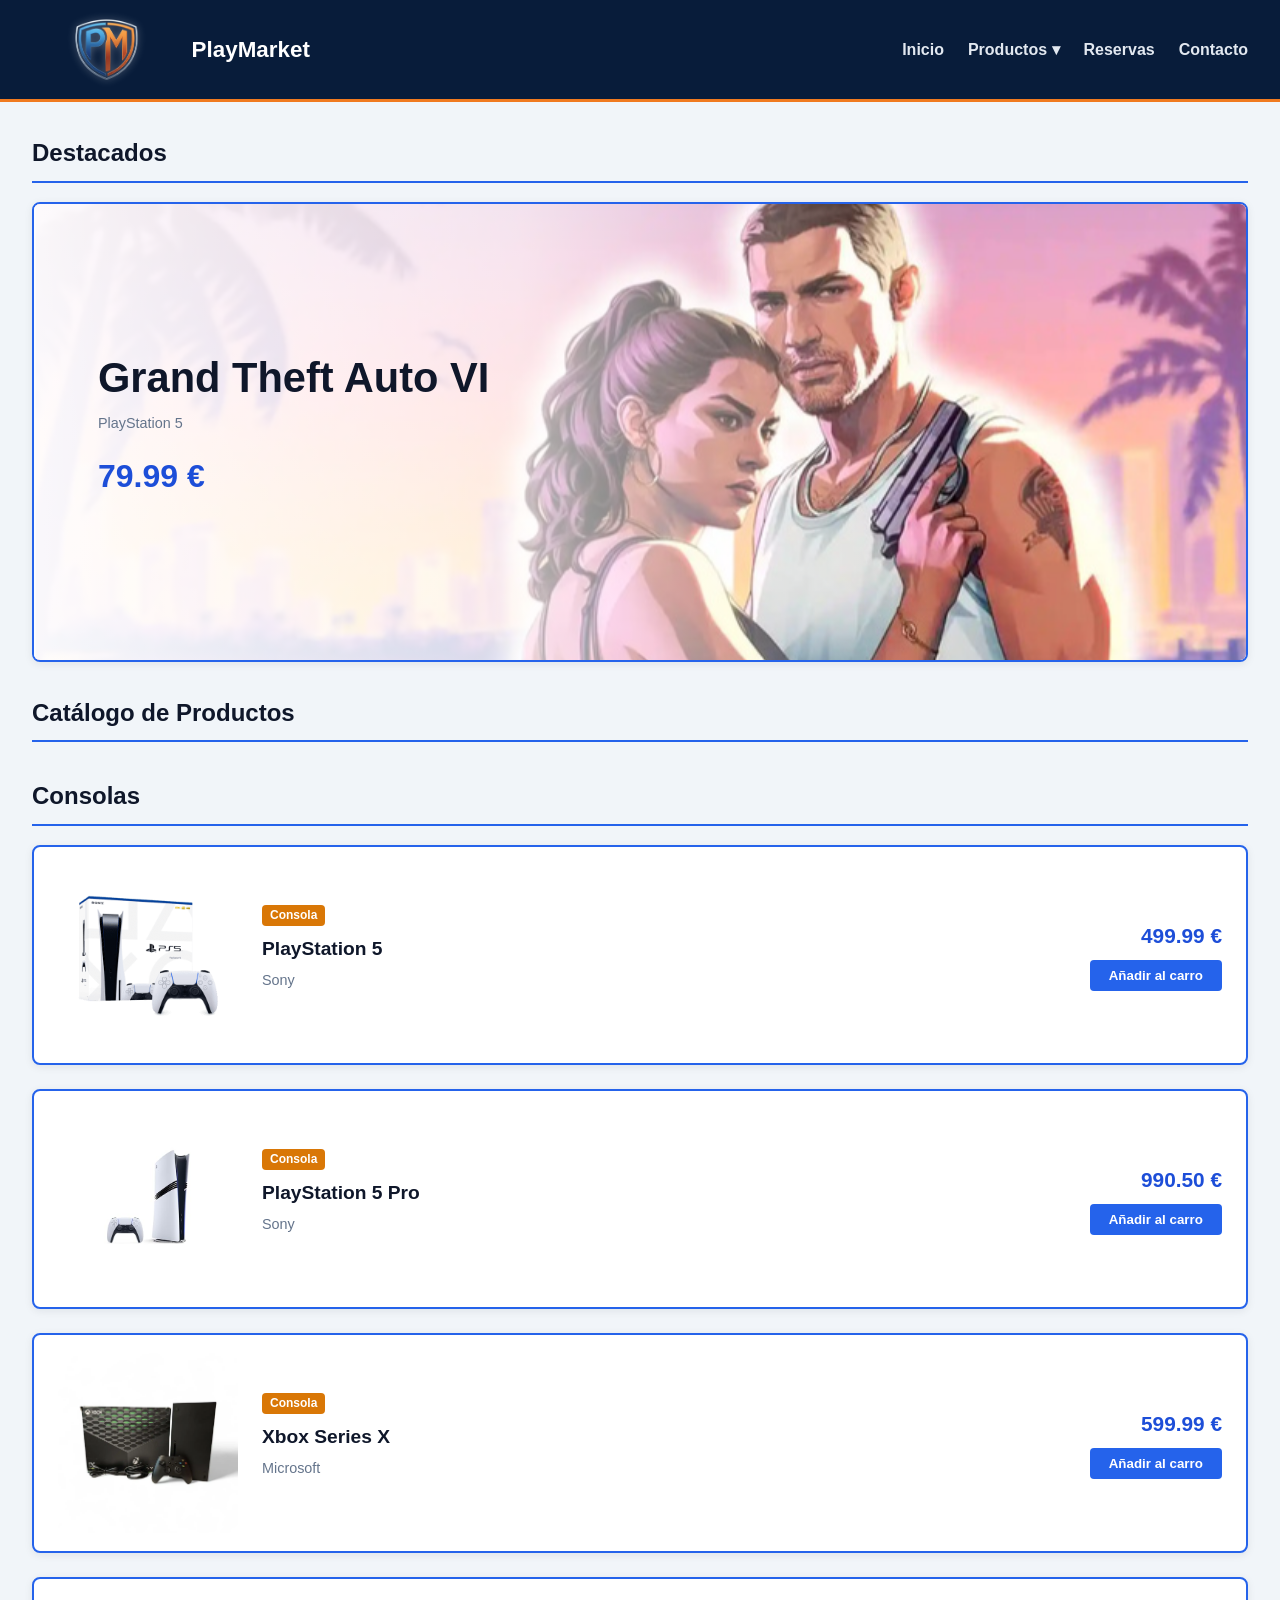
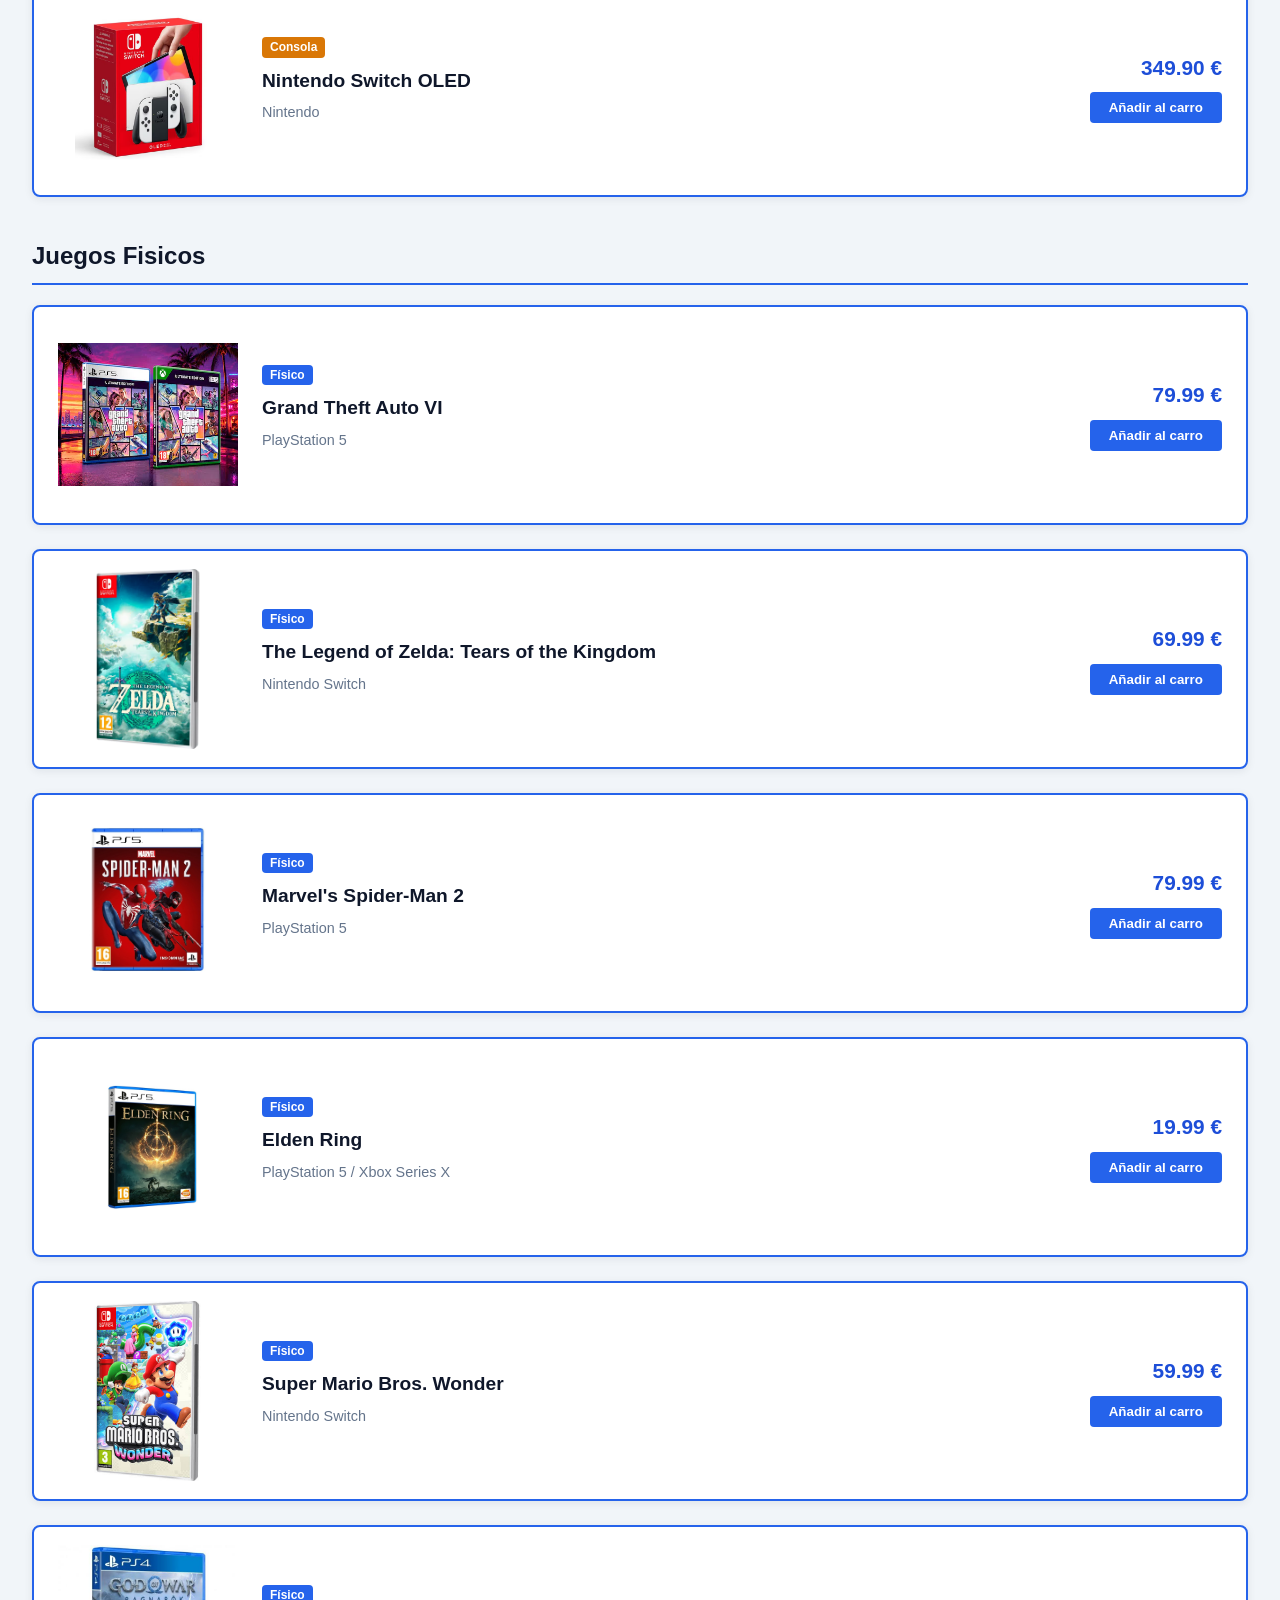
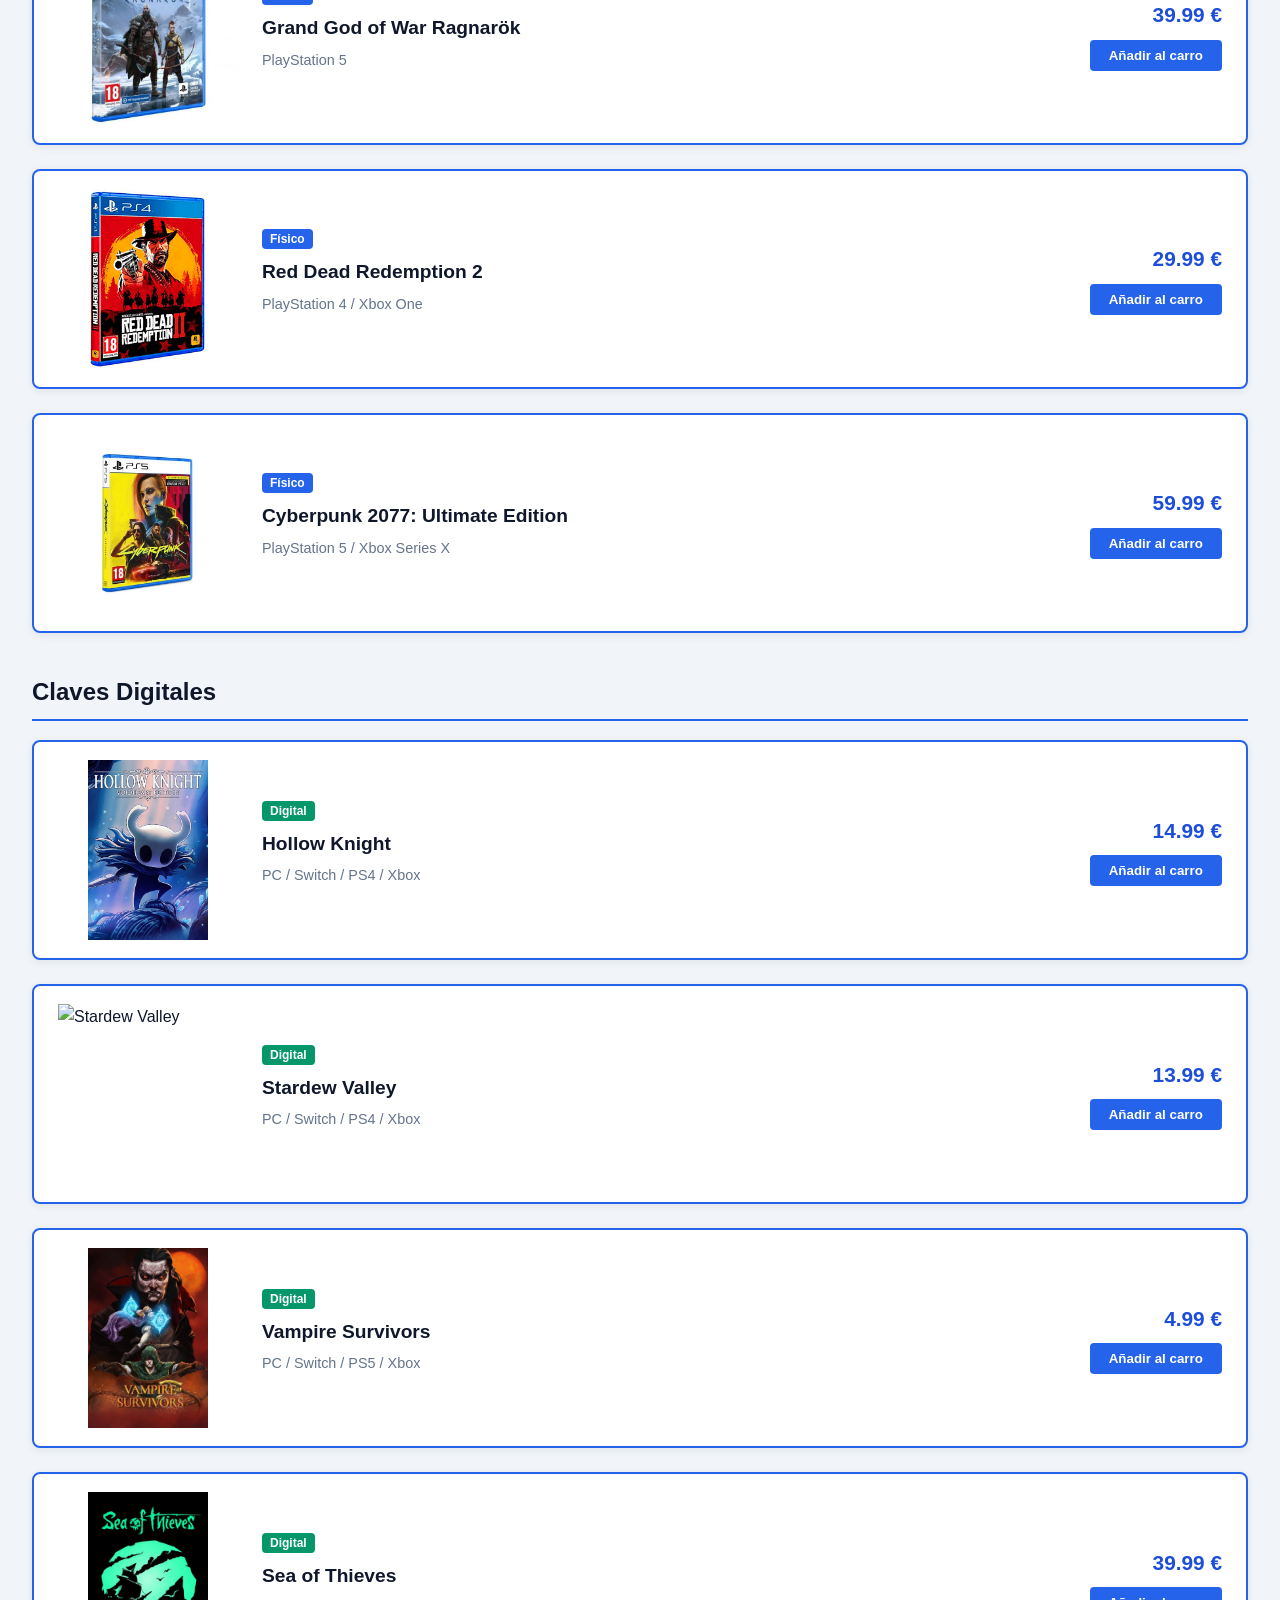
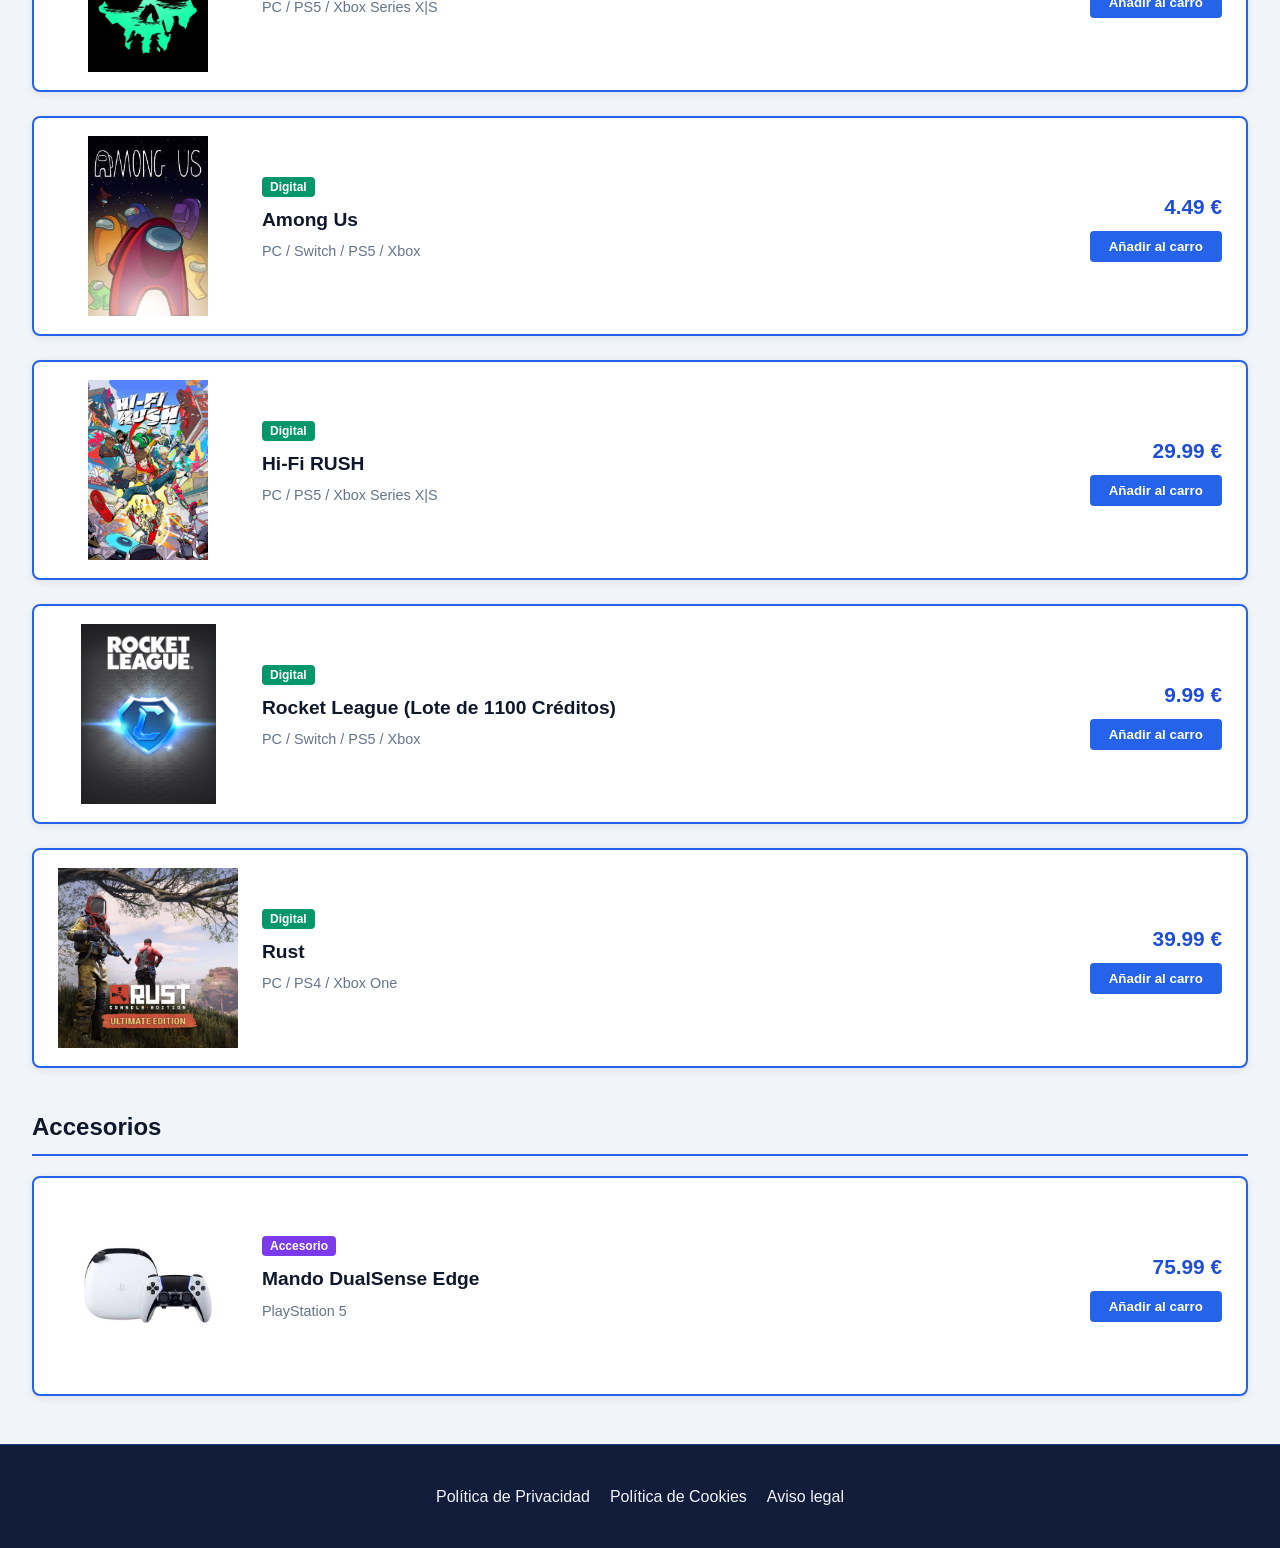
==== commit 3ad79e51: "casi finalizada la web de inicio" ====
--- a/HTML/index.html
+++ b/HTML/index.html
@@ -4,7 +4,8 @@
 <head>
     <meta charset="UTF-8">
     <meta name="viewport" content="width=device-width, initial-scale=1">
-    <title>PlayMarket - Gestión de Videojuegos</title>
+    <title>PlayMarket</title>
+	<link rel="icon" href="../Imagenes/cyberpunk">
     <link rel="stylesheet" href="../CSS/styles.css">
 </head>
 
@@ -27,7 +28,7 @@
                     </ul>
                 </li>
                 <li><a href="reserva.html">Reservas</a></li>
-                <li><a href="#contacto">Contacto</a></li>
+                <li><a href="Contacto.html">Contacto</a></li>
             </ul>
         </nav>
     </header>
@@ -39,12 +40,15 @@
 <div class="carrusel">
     <div class="pista-carrusel">
         <!-- DIAPOSITIVA 1 -->
-        <article class="diapositiva">
+		<article class="diapositiva">
             <img class="fondo-destacado" src="../Imagenes/gta6.jpg" alt="Grand Theft Auto VI">
             <div class="texto-destacado">
                 <h3>Grand Theft Auto VI</h3>
                 <p class="plataforma">PlayStation 5</p>
                 <p class="precio">79.99 €</p>
+                <audio autoplay loop class="audio-diapositiva">
+                    <source src="../Audio/GTA6.mp3" type="audio/mpeg">
+                </audio>
             </div>
         </article>
 
@@ -97,7 +101,9 @@
                         </div>
                         <div class="zona-compra">
                             <p class="precio">499.99 €</p>
-                            <button>Añadir al carro</button>
+							<form action="https://www.game.es/playstation-5/183505" method="get" target="_blank">
+								<button>Añadir al carro</button>
+							</form>
                         </div>
                     </article>
 
@@ -110,7 +116,9 @@
                         </div>
                         <div class="zona-compra">
                             <p class="precio">990.50 €</p>
-                            <button>Añadir al carro</button>
+							<form action="https://www.game.es/playstation-5-modelo-pro/236300" method="get" target="_blank">
+								<button>Añadir al carro</button>
+							</form>
                         </div>
                     </article>
 
@@ -123,7 +131,9 @@
                         </div>
                         <div class="zona-compra">
                             <p class="precio">599.99 €</p>
-                            <button>Añadir al carro</button>
+							<form action="https://www.game.es/xbox-series-x/182899" method="get" target="_blank">
+								<button>Añadir al carro</button>
+							</form>
                         </div>
                     </article>
 
@@ -136,7 +146,9 @@
                         </div>
                         <div class="zona-compra">
                             <p class="precio">349.90 €</p>
-                            <button>Añadir al carro</button>
+							<form action="https://www.game.es/nintendo-switch-oled-neon/191678" method="get" target="_blank">
+								<button>Añadir al carro</button>
+							</form>
                         </div>
                     </article>
 						<section id="tienda">
@@ -151,98 +163,115 @@
                         </div>
                         <div class="zona-compra">
                             <p class="precio">79.99 €</p>
-                            <button>Añadir al carro</button>
-                        </div>
-                    </article>
-					
-					 <article class="tarjeta producto-fila" id="fisicos">
-                        <img class="foto-producto" src="../Imagenes/gta6disco.webp" alt="Grand Theft Auto VI">
-                        <div class="datos-producto">
-                            <span class="etiqueta fisico">Físico</span>
-                            <h3>Grand Theft Auto VI</h3>
+                            <form action="https://www.game.es/playstation-5-modelo-pro/236300" method="get" target="_blank">
+								<button>Añadir al carro</button>
+							</form>
+                        </div>
+                    </article>
+					
+					 <article class="tarjeta producto-fila" id="fisicos">
+                        <img class="foto-producto" src="../Imagenes/zelda.webp" alt="The Legend of Zelda: Tears of the Kingdom">
+                        <div class="datos-producto">
+                            <span class="etiqueta fisico">Físico</span>
+                            <h3>The Legend of Zelda: Tears of the Kingdom</h3>
+                            <p class="plataforma">Nintendo Switch</p>
+                        </div>
+                        <div class="zona-compra">
+                            <p class="precio">69.99 €</p>
+                            <form action="https://www.game.es/the-legend-of-zelda-tears-of-the-kingdom-nintendo-switch/208815" method="get" target="_blank">
+								<button>Añadir al carro</button>
+							</form>
+                        </div>
+                    </article>
+					
+					 <article class="tarjeta producto-fila" id="fisicos">
+                        <img class="foto-producto" src="../Imagenes/spider.jpg" alt="Marvel's Spider-Man 2">
+                        <div class="datos-producto">
+                            <span class="etiqueta fisico">Físico</span>
+                            <h3>Marvel's Spider-Man 2</h3>
                             <p class="plataforma">PlayStation 5</p>
                         </div>
                         <div class="zona-compra">
                             <p class="precio">79.99 €</p>
-                            <button>Añadir al carro</button>
-                        </div>
-                    </article>
-					
-					 <article class="tarjeta producto-fila" id="fisicos">
-                        <img class="foto-producto" src="../Imagenes/gta6disco.webp" alt="Grand Theft Auto VI">
-                        <div class="datos-producto">
-                            <span class="etiqueta fisico">Físico</span>
-                            <h3>Grand Theft Auto VI</h3>
+                            <form action="https://www.game.es/marvels-spider-man-2-ps5/218764" method="get" target="_blank">
+								<button>Añadir al carro</button>
+							</form>
+                        </div>
+                    </article>
+					
+					 <article class="tarjeta producto-fila" id="fisicos">
+                        <img class="foto-producto" src="../Imagenes/elden.jpg" alt="Elden Ring">
+                        <div class="datos-producto">
+                            <span class="etiqueta fisico">Físico</span>
+                            <h3>Elden Ring</h3>
+                            <p class="plataforma">PlayStation 5 / Xbox Series X</p>
+                        </div>
+                        <div class="zona-compra">
+                            <p class="precio">19.99 €</p>
+                            <form action="https://www.game.es/elden-ring-edicion-standard-ps5/198770" method="get" target="_blank">
+								<button>Añadir al carro</button>
+							</form>
+                        </div>
+                    </article>
+					
+					 <article class="tarjeta producto-fila" id="fisicos">
+                        <img class="foto-producto" src="../Imagenes/supermario.jpg" alt="Super Mario Bros. Wonder">
+                        <div class="datos-producto">
+                            <span class="etiqueta fisico">Físico</span>
+                            <h3>Super Mario Bros. Wonder</h3>
+                            <p class="plataforma">Nintendo Switch</p>
+                        </div>
+                        <div class="zona-compra">
+                            <p class="precio">59.99 €</p>
+                            <form action="https://www.game.es/super-mario-bros-wonder-nintendo-switch-2-edition-nintendo-switch-2/256319" method="get" target="_blank">
+								<button>Añadir al carro</button>
+							</form>
+                        </div>
+                    </article>
+					
+					 <article class="tarjeta producto-fila" id="fisicos">
+                        <img class="foto-producto" src="../Imagenes/goodofwar.jpg" alt="Grand God of War Ragnarök">
+                        <div class="datos-producto">
+                            <span class="etiqueta fisico">Físico</span>
+                            <h3>Grand God of War Ragnarök</h3>
                             <p class="plataforma">PlayStation 5</p>
                         </div>
-                        <div class="zona-compra">
-                            <p class="precio">79.99 €</p>
-                            <button>Añadir al carro</button>
-                        </div>
-                    </article>
-					
-					 <article class="tarjeta producto-fila" id="fisicos">
-                        <img class="foto-producto" src="../Imagenes/gta6disco.webp" alt="Grand Theft Auto VI">
-                        <div class="datos-producto">
-                            <span class="etiqueta fisico">Físico</span>
-                            <h3>Grand Theft Auto VI</h3>
-                            <p class="plataforma">PlayStation 5</p>
-                        </div>
-                        <div class="zona-compra">
-                            <p class="precio">79.99 €</p>
-                            <button>Añadir al carro</button>
-                        </div>
-                    </article>
-					
-					 <article class="tarjeta producto-fila" id="fisicos">
-                        <img class="foto-producto" src="../Imagenes/gta6disco.webp" alt="Grand Theft Auto VI">
-                        <div class="datos-producto">
-                            <span class="etiqueta fisico">Físico</span>
-                            <h3>Grand Theft Auto VI</h3>
-                            <p class="plataforma">PlayStation 5</p>
-                        </div>
-                        <div class="zona-compra">
-                            <p class="precio">79.99 €</p>
-                            <button>Añadir al carro</button>
-                        </div>
-                    </article>
-					
-					 <article class="tarjeta producto-fila" id="fisicos">
-                        <img class="foto-producto" src="../Imagenes/gta6disco.webp" alt="Grand Theft Auto VI">
-                        <div class="datos-producto">
-                            <span class="etiqueta fisico">Físico</span>
-                            <h3>Grand Theft Auto VI</h3>
-                            <p class="plataforma">PlayStation 5</p>
-                        </div>
-                        <div class="zona-compra">
-                            <p class="precio">79.99 €</p>
-                            <button>Añadir al carro</button>
-                        </div>
-                    </article>
-					
-					 <article class="tarjeta producto-fila" id="fisicos">
-                        <img class="foto-producto" src="../Imagenes/gta6disco.webp" alt="Grand Theft Auto VI">
-                        <div class="datos-producto">
-                            <span class="etiqueta fisico">Físico</span>
-                            <h3>Grand Theft Auto VI</h3>
-                            <p class="plataforma">PlayStation 5</p>
-                        </div>
-                        <div class="zona-compra">
-                            <p class="precio">79.99 €</p>
-                            <button>Añadir al carro</button>
-                        </div>
-                    </article>
-					
-					 <article class="tarjeta producto-fila" id="fisicos">
-                        <img class="foto-producto" src="../Imagenes/gta6disco.webp" alt="Grand Theft Auto VI">
-                        <div class="datos-producto">
-                            <span class="etiqueta fisico">Físico</span>
-                            <h3>Grand Theft Auto VI</h3>
-                            <p class="plataforma">PlayStation 5</p>
-                        </div>
-                        <div class="zona-compra">
-                            <p class="precio">79.99 €</p>
-                            <button>Añadir al carro</button>
+						
+                        <div class="zona-compra">
+                            <p class="precio">39.99 €</p>
+                            <form action="https://www.game.es/god-of-war-ragnarok-ps5/206644" method="get" target="_blank">
+								<button>Añadir al carro</button>
+							</form>
+                        </div>
+                    </article>
+					
+					 <article class="tarjeta producto-fila" id="fisicos">
+                        <img class="foto-producto" src="../Imagenes/rdr2.png" alt="Red Dead Redemption 2">
+                        <div class="datos-producto">
+                            <span class="etiqueta fisico">Físico</span>
+                            <h3>Red Dead Redemption 2</h3>
+                            <p class="plataforma">PlayStation 4 / Xbox One</p>
+                        </div>
+                        <div class="zona-compra">
+                            <p class="precio">29.99 €</p>
+                            <form action="https://www.game.es/red-dead-redemption-ii/151510" method="get" target="_blank">
+								<button>Añadir al carro</button>
+							</form>
+                        </div>
+                    </article>
+					
+					 <article class="tarjeta producto-fila" id="fisicos">
+                        <img class="foto-producto" src="../Imagenes/cyberpunk.webp" alt="Cyberpunk 2077 Ultimate Edition">
+                        <div class="datos-producto">
+                            <span class="etiqueta fisico">Físico</span>
+                            <h3>Cyberpunk 2077: Ultimate Edition</h3>
+                            <p class="plataforma">PlayStation 5 / Xbox Series X</p>
+                        </div>
+                        <div class="zona-compra">
+                            <p class="precio">59.99 €</p>
+                            <form action="https://www.game.es/cyberpunk-2077-ultimate-edition-ps5/222711" method="get" target="_blank">
+								<button>Añadir al carro</button>
+							</form>
                         </div>
                     </article>
 					
@@ -250,24 +279,155 @@
 							<h2>Claves Digitales</h2>
 							
                     <article class="tarjeta producto-fila" id="digitales">
-                        <img class="foto-producto" src="../Imagenes/randomkey.jpeg" alt="Minecraft Key">
-                        <div class="datos-producto">
-                            <span class="etiqueta digital">Digital</span>
-                            <h3>Minecraft Key</h3>
-                            <p class="plataforma">Xbox Series X</p>
+                        <img class="foto-producto" src="../Imagenes/hollow.jpg" alt="Hollow Knight">
+                        <div class="datos-producto">
+                            <span class="etiqueta digital">Digital</span>
+                            <h3>Hollow Knight</h3>
+                            <p class="plataforma"> PC / Switch / PS4 / Xbox</p>
+                        </div>
+                        <div class="zona-compra">
+                            <p class="precio">14.99 €</p>
+                             <form action="https://www.game.es/hollow-knight/262170" method="get" target="_blank">
+								<button>Añadir al carro</button>
+							</form>
+                        </div>
+                    </article>
+					
+					<article class="tarjeta producto-fila" id="digitales">
+                        <img class="foto-producto" src="../Imagenes/stardew.jpg" alt="Stardew Valley">
+                        <div class="datos-producto">
+                            <span class="etiqueta digital">Digital</span>
+                            <h3>Stardew Valley</h3>
+                            <p class="plataforma">PC / Switch / PS4 / Xbox</p>
+                        </div>
+                        <div class="zona-compra">
+                            <p class="precio">13.99 €</p>
+                             <form action="https://store.playstation.com/es-es/product/EP2319-CUSA26625_00-2010147637670638" method="get" target="_blank">
+								<button>Añadir al carro</button>
+							</form>
+                        </div>
+                    </article>
+					
+					<article class="tarjeta producto-fila" id="digitales">
+                        <img class="foto-producto" src="../Imagenes/vampire.webp" alt="Vampire Survivors">
+                        <div class="datos-producto">
+                            <span class="etiqueta digital">Digital</span>
+                            <h3>Vampire Survivors</h3>
+                            <p class="plataforma">PC / Switch / PS5 / Xbox</p>
+                        </div>
+                        <div class="zona-compra">
+                            <p class="precio">4.99 €</p>
+                             <form action="https://store.playstation.com/es-es/product/EB0324-PPSA21703_00-0027916840515656" method="get" target="_blank">
+								<button>Añadir al carro</button>
+							</form>
+                        </div>
+                    </article>
+					
+					<article class="tarjeta producto-fila" id="digitales">
+                        <img class="foto-producto" src="../Imagenes/sea.webp" alt="Sea of Thieves">
+                        <div class="datos-producto">
+                            <span class="etiqueta digital">Digital</span>
+                            <h3>Sea of Thieves</h3>
+                            <p class="plataforma">PC / PS5 / Xbox Series X|S</p>
+                        </div>
+                        <div class="zona-compra">
+                            <p class="precio">39.99 €</p>
+                             <form action="https://store.playstation.com/es-es/product/EP6311-PPSA17668_00-MINERVA000000000" method="get" target="_blank">
+								<button>Añadir al carro</button>
+							</form>
+                        </div>
+                    </article>
+					
+					<article class="tarjeta producto-fila" id="digitales">
+                        <img class="foto-producto" src="../Imagenes/amongus.jpg" alt="Among Us">
+                        <div class="datos-producto">
+                            <span class="etiqueta digital">Digital</span>
+                            <h3>Among Us</h3>
+                            <p class="plataforma">PC / Switch / PS5 / Xbox</p>
+                        </div>
+                        <div class="zona-compra">
+                            <p class="precio">4.49 €</p>
+                             <form action="https://store.playstation.com/es-es/product/EP7028-PPSA03596_00-AMONGUS5SIEE0001" method="get" target="_blank">
+								<button>Añadir al carro</button>
+							</form>
+                        </div>
+                    </article>
+					
+					<article class="tarjeta producto-fila" id="digitales">
+                        <img class="foto-producto" src="../Imagenes/hifi.jpg" alt="Hi-Fi RUSH">
+                        <div class="datos-producto">
+                            <span class="etiqueta digital">Digital</span>
+                            <h3>Hi-Fi RUSH</h3>
+                            <p class="plataforma">PC / PS5 / Xbox Series X|S</p>
                         </div>
                         <div class="zona-compra">
                             <p class="precio">29.99 €</p>
-                            <button>Añadir al carro</button>
-                        </div>
-                    </article>
+                             <form action="https://store.playstation.com/es-es/product/EP1003-PPSA17169_00-HIFIRUSH00000000" method="get" target="_blank">
+								<button>Añadir al carro</button>
+							</form>
+                        </div>
+                    </article>
+					
+					<article class="tarjeta producto-fila" id="digitales">
+                        <img class="foto-producto" src="../Imagenes/rocket.jpg" alt="Rocket League (Lote de 1100 Créditos)">
+                        <div class="datos-producto">
+                            <span class="etiqueta digital">Digital</span>
+                            <h3>Rocket League (Lote de 1100 Créditos)</h3>
+                            <p class="plataforma">PC / Switch / PS5 / Xbox</p>
+                        </div>
+                        <div class="zona-compra">
+                            <p class="precio">9.99 €</p>
+                             <form action="https://store.epicgames.com/p/rocket-league--1100-credits?lang=es-ES" method="get" target="_blank">
+								<button>Añadir al carro</button>
+							</form>
+                        </div>
+                    </article>
+					
+					<article class="tarjeta producto-fila" id="digitales">
+                        <img class="foto-producto" src="../Imagenes/rust.avif" alt="Rust">
+                        <div class="datos-producto">
+                            <span class="etiqueta digital">Digital</span>
+                            <h3>Rust</h3>
+                            <p class="plataforma">PC / PS4 / Xbox One</p>
+                        </div>
+                        <div class="zona-compra">
+                            <p class="precio">39.99 €</p>
+                             <form action="https://store.playstation.com/es-es/concept/233072" method="get" target="_blank">
+								<button>Añadir al carro</button>
+							</form>
+                        </div>
+                    </article>
+					
+					<section id="tienda">
+							<h2>Accesorios</h2>
+					
+						<article class="tarjeta producto-fila" id="digitales">
+							<img class="foto-producto" src="../Imagenes/dualsense.jpg" alt="Mando DualSense">
+							<div class="datos-producto">
+								<span class="etiqueta accesorio">Accesorio</span>
+								<h3>Mando DualSense Edge</h3>
+								<p class="plataforma">PlayStation 5</p>
+							</div>
+							<div class="zona-compra">
+								<p class="precio">75.99 €</p>
+								<form action="https://www.elcorteingles.es/videojuegos/A45592645-mando-dualsense-wireless-control-edge-playstation-5/?utm_medium=cpc&utm_source=google&utm_campaign=eci_cyo_videoj_gads_sem_videojuegos_20260901-20270228_pla_perf_64095&utm_content=na&utm_term=na&gclsrc=aw.ds&gad_source=1&gad_campaignid=19971247604&gbraid=0AAAAADpWSBy2mNxTVRXb6Tb7FNE5l6PMC&gclid=Cj0KCQiA8OrXBhDEARIsAECtlx53Q2ys9Ze0sCbKiHFCvtvfhHSUqHkKKpDoBsqPiydawaAyimk-C0UaAuLqEALw_wcB" method="get" target="_blank">
+									<button>Añadir al carro</button>
+								</form>
+							</div>
+						</article>
+					</section>
+					
                 </section>
             </div>
         </section>
     </main>
 
     <footer id="contacto">
-        <p>&copy; 2026 PlayMarket - Todos los derechos reservados.</p>
+        <div class="footer-links">
+			<a href="../Politicas/politica-privacidad.txt">Política de Privacidad</a>
+			<a href="../Politicas/politica-cookies.txt">Política de Cookies</a>
+			<a href="../Politicas/aviso-legal.txt">Aviso legal</a>
+		</div>
     </footer>
 </body>
 
--- a/CSS/styles.css
+++ b/CSS/styles.css
@@ -281,3 +281,343 @@
     color: #cbd5e1;
     margin-top: 3rem;
 }
+
+.footer-links {
+  display: flex;
+  justify-content: center;
+  gap: 20px;
+  padding: 15px 0;
+}
+
+.footer-links a {
+  text-decoration: none;
+  color: #f1f5f9; 
+}
+
+.footer-links a:hover {
+  text-decoration: underline;
+}
+
+.contacto {
+    padding: 80px 20px;
+    background-color: #0b1329;
+    color: #e2e8f0;
+}
+
+.contacto-container {
+    max-width: 1100px;
+    margin: 0 auto;
+}
+
+/* Título y subtítulo */
+
+.contacto-titulo {
+    margin-bottom: 10px;
+    color: #60a5fa;
+    text-align: center;
+    font-size: 2.5rem;
+}
+
+.contacto-subtitulo {
+    margin-bottom: 50px;
+    color: #94a3b8;
+    text-align: center;
+}
+
+/* Distribución de las tarjetas */
+
+.contacto-grid {
+    display: grid;
+    grid-template-columns: 1fr 1fr;
+    gap: 30px;
+}
+
+/* Diseño de las tarjetas */
+
+.contacto-card {
+    padding: 30px;
+    background-color: #121c3b;
+    border: 1px solid #1e3a8a;
+    border-radius: 12px;
+}
+
+.contacto-card h2 {
+    margin-bottom: 8px;
+    color: #f1f5f9;
+}
+
+/* Icono del formulario */
+
+.icono-mensaje {
+    width: 88px;
+    height: 84px;
+}
+
+/* Descripción de las tarjetas */
+.mensaje-icon-txt{
+    display: flex;
+    align-items: center;
+    gap: 20px;
+}
+.card-desc {
+    display: flex;
+    align-items: center;
+    margin-bottom: 25px;
+    color: #94a3b8;
+    font-size: 0.95rem;
+}
+
+
+/* =========================================
+   6. FORMULARIO DE CONTACTO
+========================================= */
+
+/* Separación entre los campos */
+
+.form-group {
+    margin-bottom: 18px;
+}
+
+/* Etiquetas */
+
+.form-group label {
+    display: block;
+    margin-bottom: 6px;
+    color: #cbd5e1;
+    font-size: 0.9rem;
+}
+
+/* Campos de texto */
+
+.form-group input,
+.form-group textarea {
+    width: 100%;
+    padding: 12px 14px;
+    background-color: #0b1329;
+    border: 1px solid #1e3a8a;
+    border-radius: 8px;
+    color: #e2e8f0;
+    font-size: 0.95rem;
+    outline: none;
+}
+
+/* Borde cuando seleccionamos un campo */
+
+.form-group input:focus,
+.form-group textarea:focus {
+    border-color: #3b82f6;
+}
+
+/* Área del mensaje */
+
+.form-group textarea {
+    min-height: 120px;
+    resize: vertical;
+}
+
+/* Botón de envío */
+
+.btn-enviar {
+    width: 100%;
+    margin-top: 10px;
+    padding: 14px;
+    background-color: #2563eb;
+    color: white;
+    border: none;
+    border-radius: 8px;
+    font-size: 1rem;
+    font-weight: 600;
+    cursor: pointer;
+}
+
+.btn-enviar:hover {
+    background-color: #1d4ed8;
+}
+
+
+/* 
+   7. INFORMACIÓN DE CONTACTO*/
+
+/* Lista de datos */
+
+.info-lista {
+    display: flex;
+    flex-direction: column;
+    gap: 18px;
+    margin-bottom: 30px;
+}
+
+/* Nombre de cada dato */
+
+.info-item strong {
+    display: block;
+    margin-bottom: 3px;
+    color: #f1f5f9;
+}
+
+/* Contenido de cada dato */
+
+.info-item span {
+    color: #94a3b8;
+    font-size: 0.95rem;
+}
+
+
+/* =========================================
+   8. REDES SOCIALES
+========================================= */
+
+.redes {
+    padding-top: 20px;
+    border-top: 1px solid #1e3a8a;
+}
+
+.redes p {
+    margin-bottom: 12px;
+    color: #94a3b8;
+    font-size: 0.9rem;
+}
+
+.redes-icons {
+    display: flex;
+    gap: 15px;
+}
+
+.redes-icons a {
+    color: #60a5fa;
+    text-decoration: none;
+    font-weight: 500;
+}
+
+.redes-icons a:hover {
+    color: #93c5fd;
+}
+
+
+/* =========================================
+   9. SECCIÓN DE UBICACIÓN
+========================================= */
+
+.ubicacion {
+    width: 90%;
+    max-width: 1100px;
+    margin: 70px auto 40px;
+    text-align: center;
+}
+
+/* Título y líneas decorativas */
+
+.titulo-ubicacion {
+    display: flex;
+    align-items: center;
+    justify-content: center;
+    gap: 20px;
+    margin-bottom: 10px;
+}
+
+.titulo-ubicacion h2 {
+    margin: 0;
+    color: white;
+    font-size: 32px;
+}
+
+/* Líneas laterales */
+
+.linea {
+    flex: 1;
+    max-width: 200px;
+    height: 2px;
+    background-color: #2864e8;
+}
+
+/* Texto descriptivo */
+
+.descripcion-ubicacion {
+    margin-bottom: 25px;
+    color: #a9bddc;
+    font-size: 16px;
+}
+
+
+/* =========================================
+   10. MAPA DE GOOGLE MAPS
+========================================= */
+
+.mapa {
+    display: flex;
+    justify-content: center;
+    width: 100%;
+    overflow: hidden;
+    border: 1px solid #203d75;
+    border-radius: 12px;
+}
+
+.mapa iframe {
+    display: block;
+    width: 100%;
+    height: 350px;
+    border: 0;
+}
+
+
+footer {
+    margin-top: 3rem;
+    padding: 1.5rem;
+    background-color: #121c3b;
+    border-top: 1px solid #1e3a8a;
+    color: #64748b;
+    text-align: center;
+}
+
+
+/* =========================================
+   12. ADAPTACIÓN A MÓVILES
+========================================= */
+
+@media (max-width: 768px) {
+
+    /* Las tarjetas pasan a una sola columna */
+
+    .contacto-grid {
+        grid-template-columns: 1fr;
+    }
+
+    /* Reducimos el tamaño del título */
+
+    .contacto-titulo {
+        font-size: 2rem;
+    }
+
+    /* Colocamos el menú debajo del logo */
+
+    header {
+        flex-direction: column;
+        gap: 1rem;
+    }
+
+}
+/* Icono de Youtube */
+.icono-youtube{
+    width: 78px;
+     height: 74px;
+}
+/* Icono de Instagram */
+.icono-instagram{
+    width: 78px;
+    height: 74px;
+}
+.footer{
+    display: flex;
+    justify-content: flex-end;
+    align-items: center;
+    padding: 1rem 2rem;
+    background-color: #121c3b;
+    border-top: 2px solid #2563eb;
+    height: 100px;
+}
+.footer-txt{
+    color: #ffffff;
+    font-size: 1rem;
+    display: flex;
+    justify-content: center;
+}
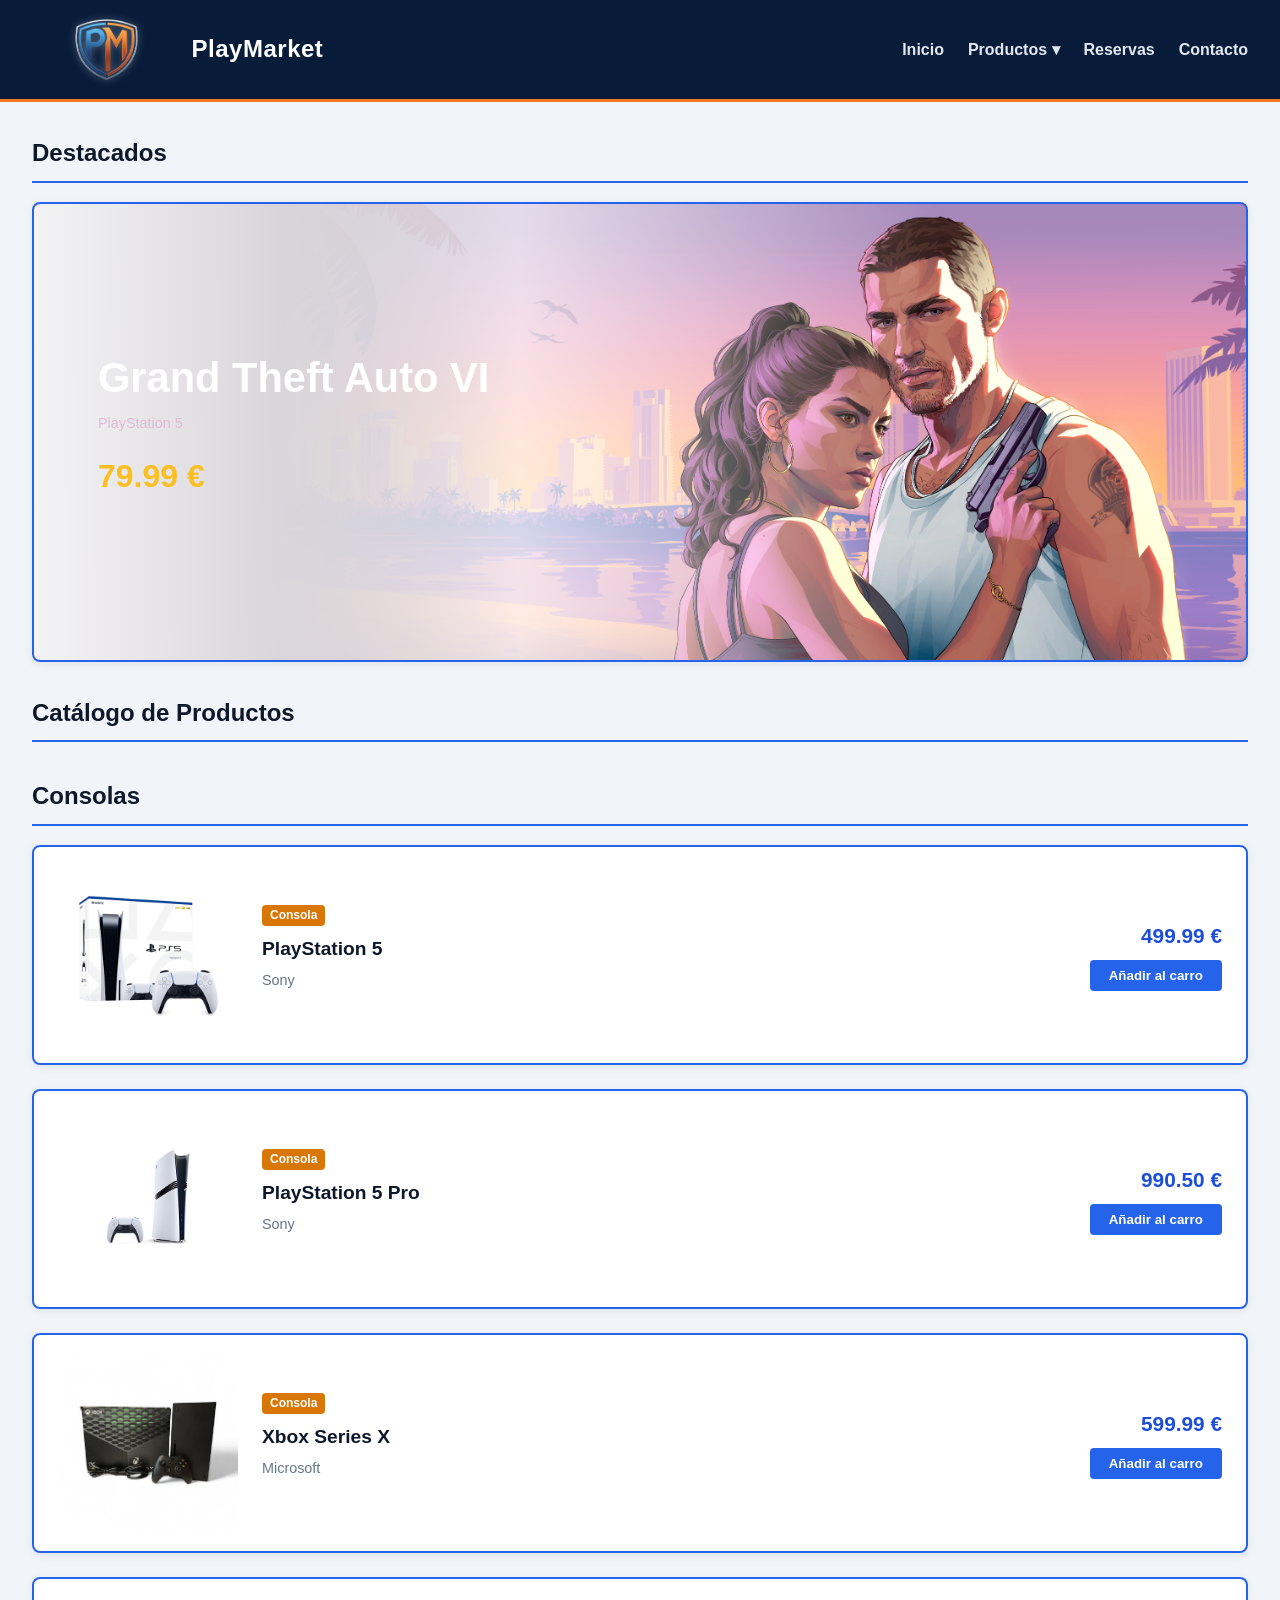
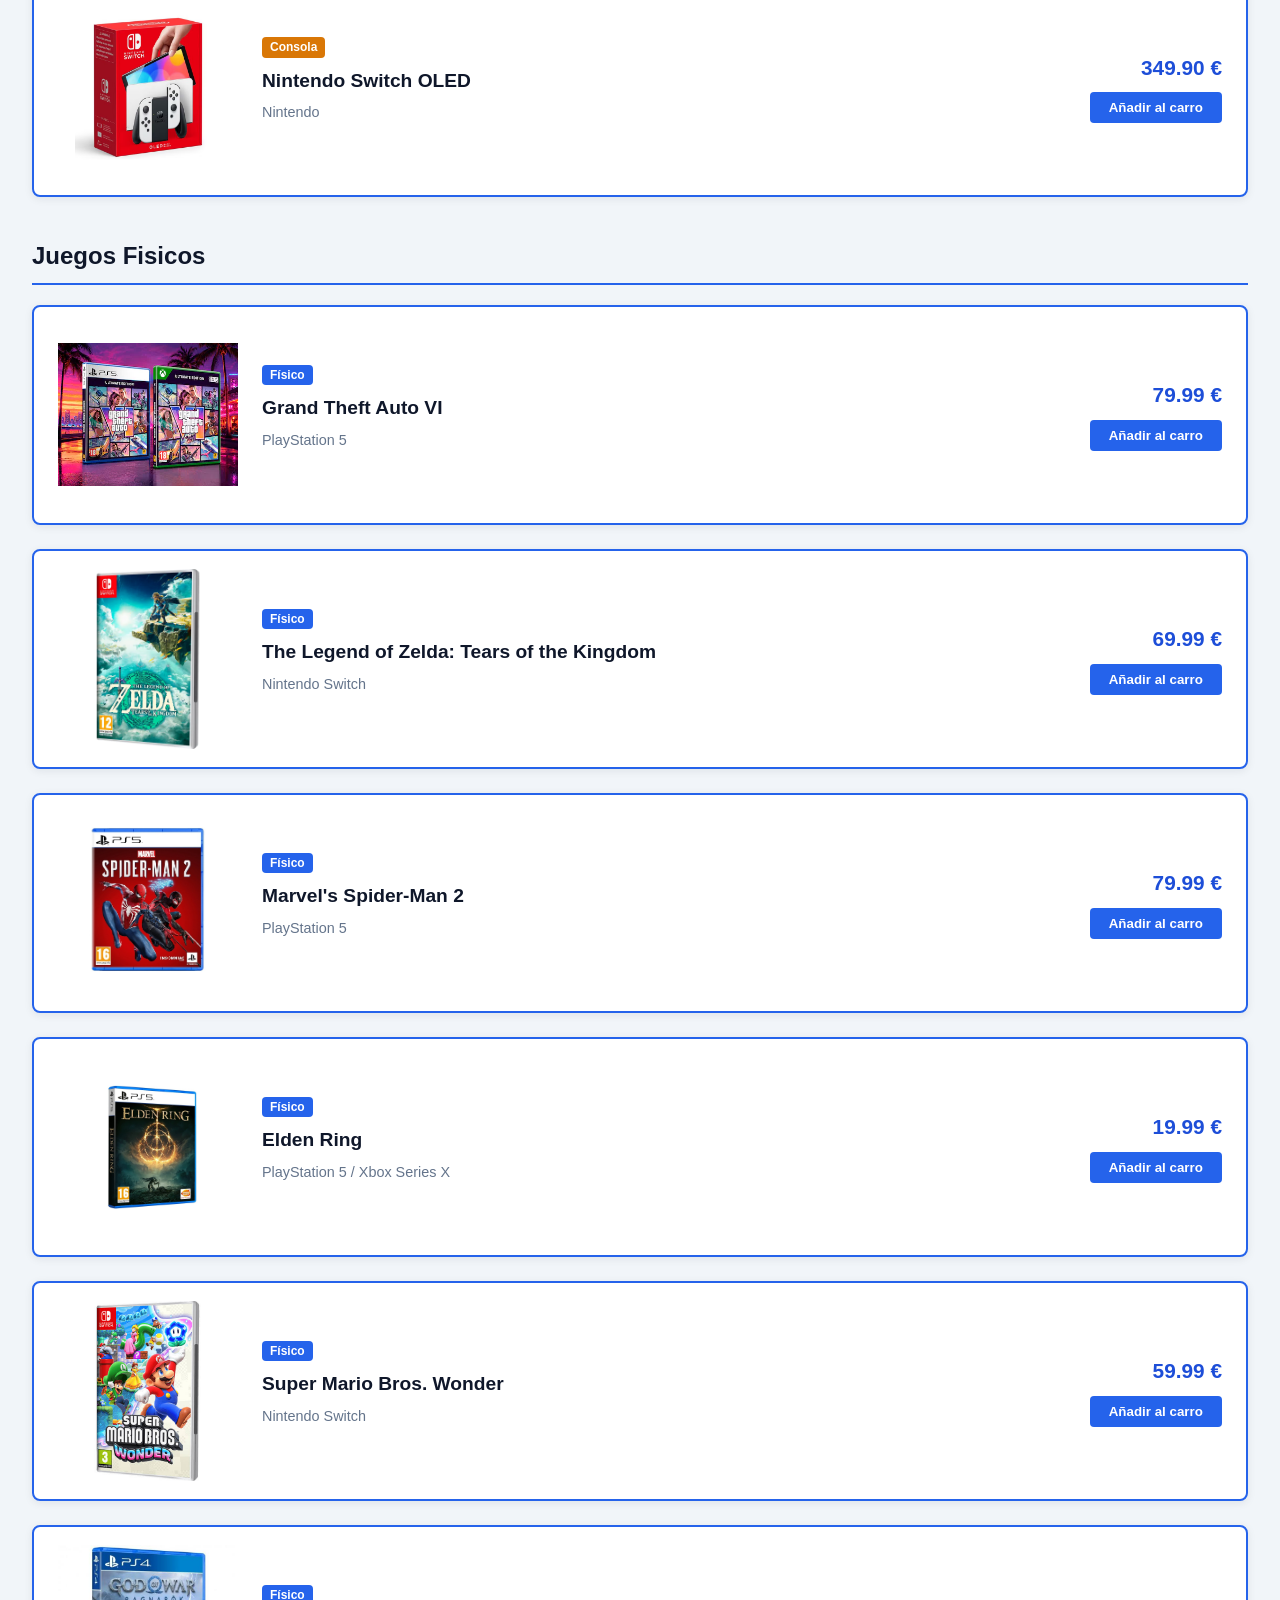
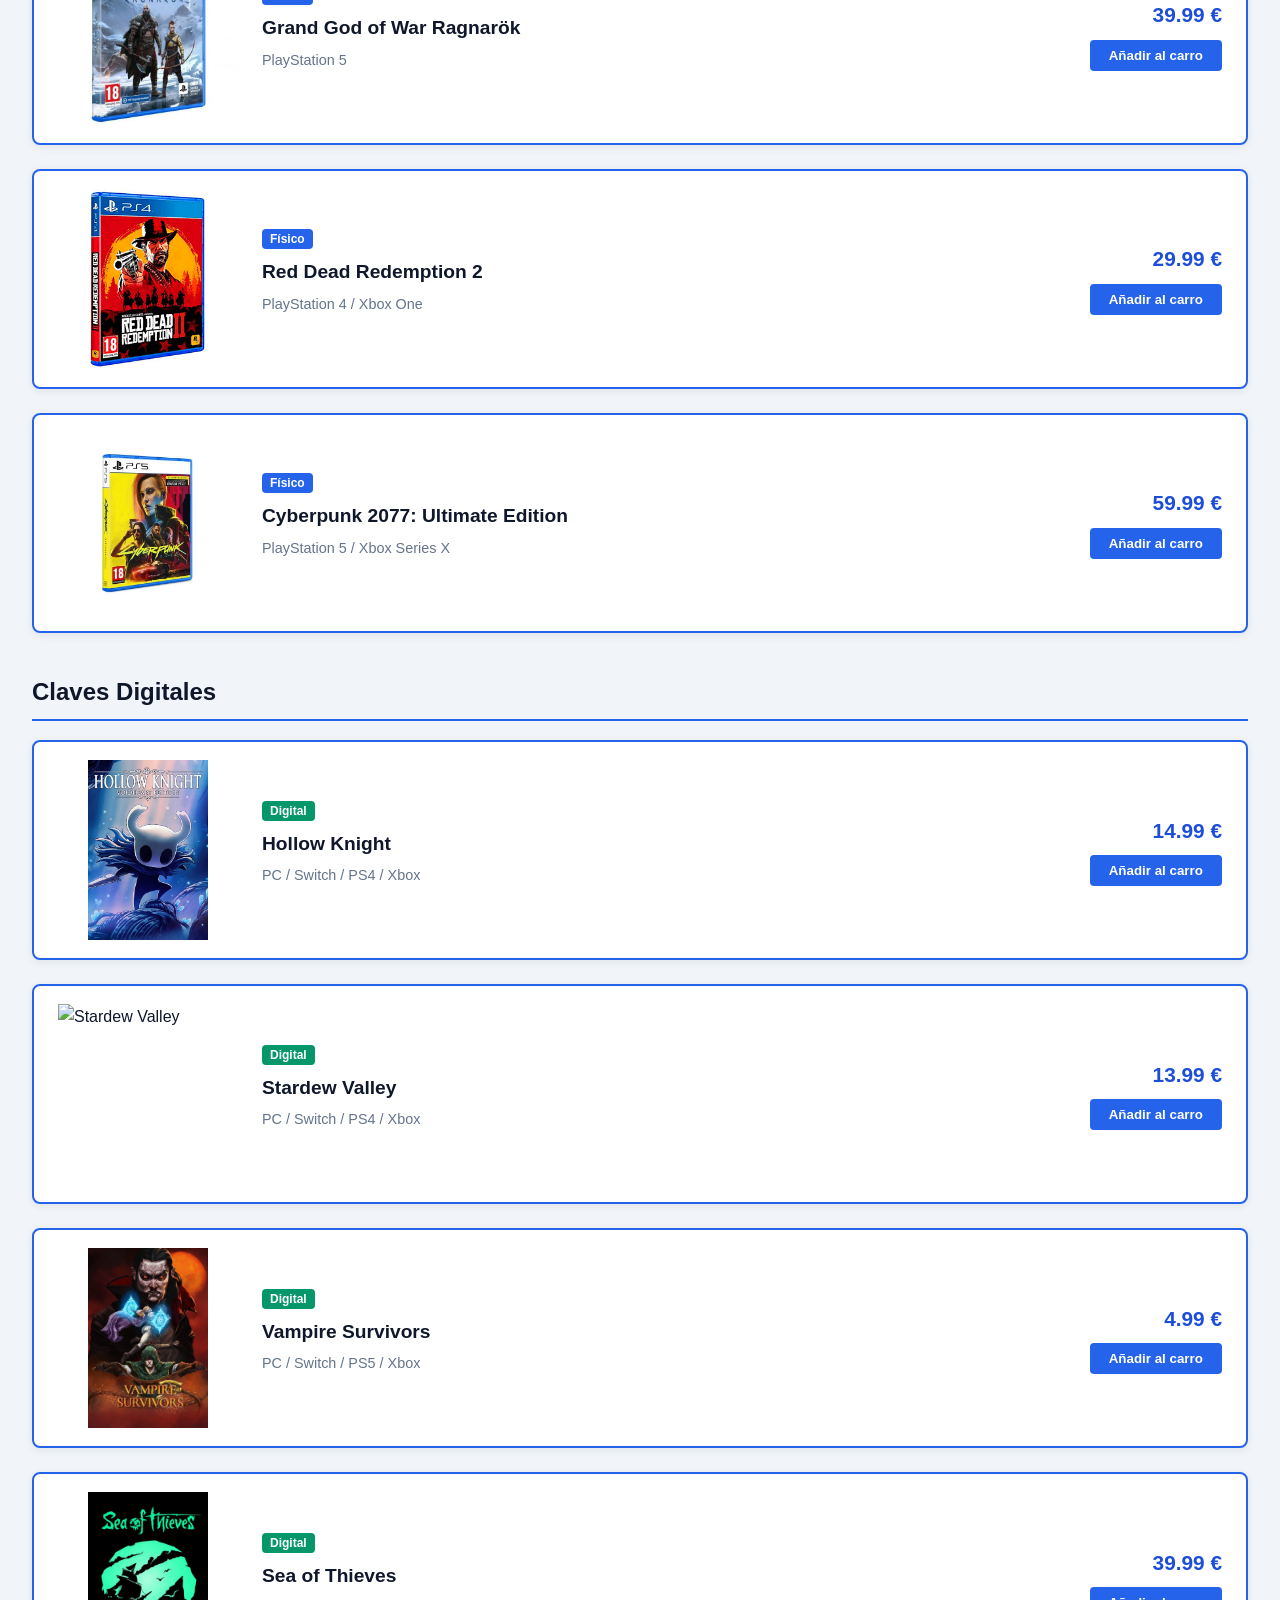
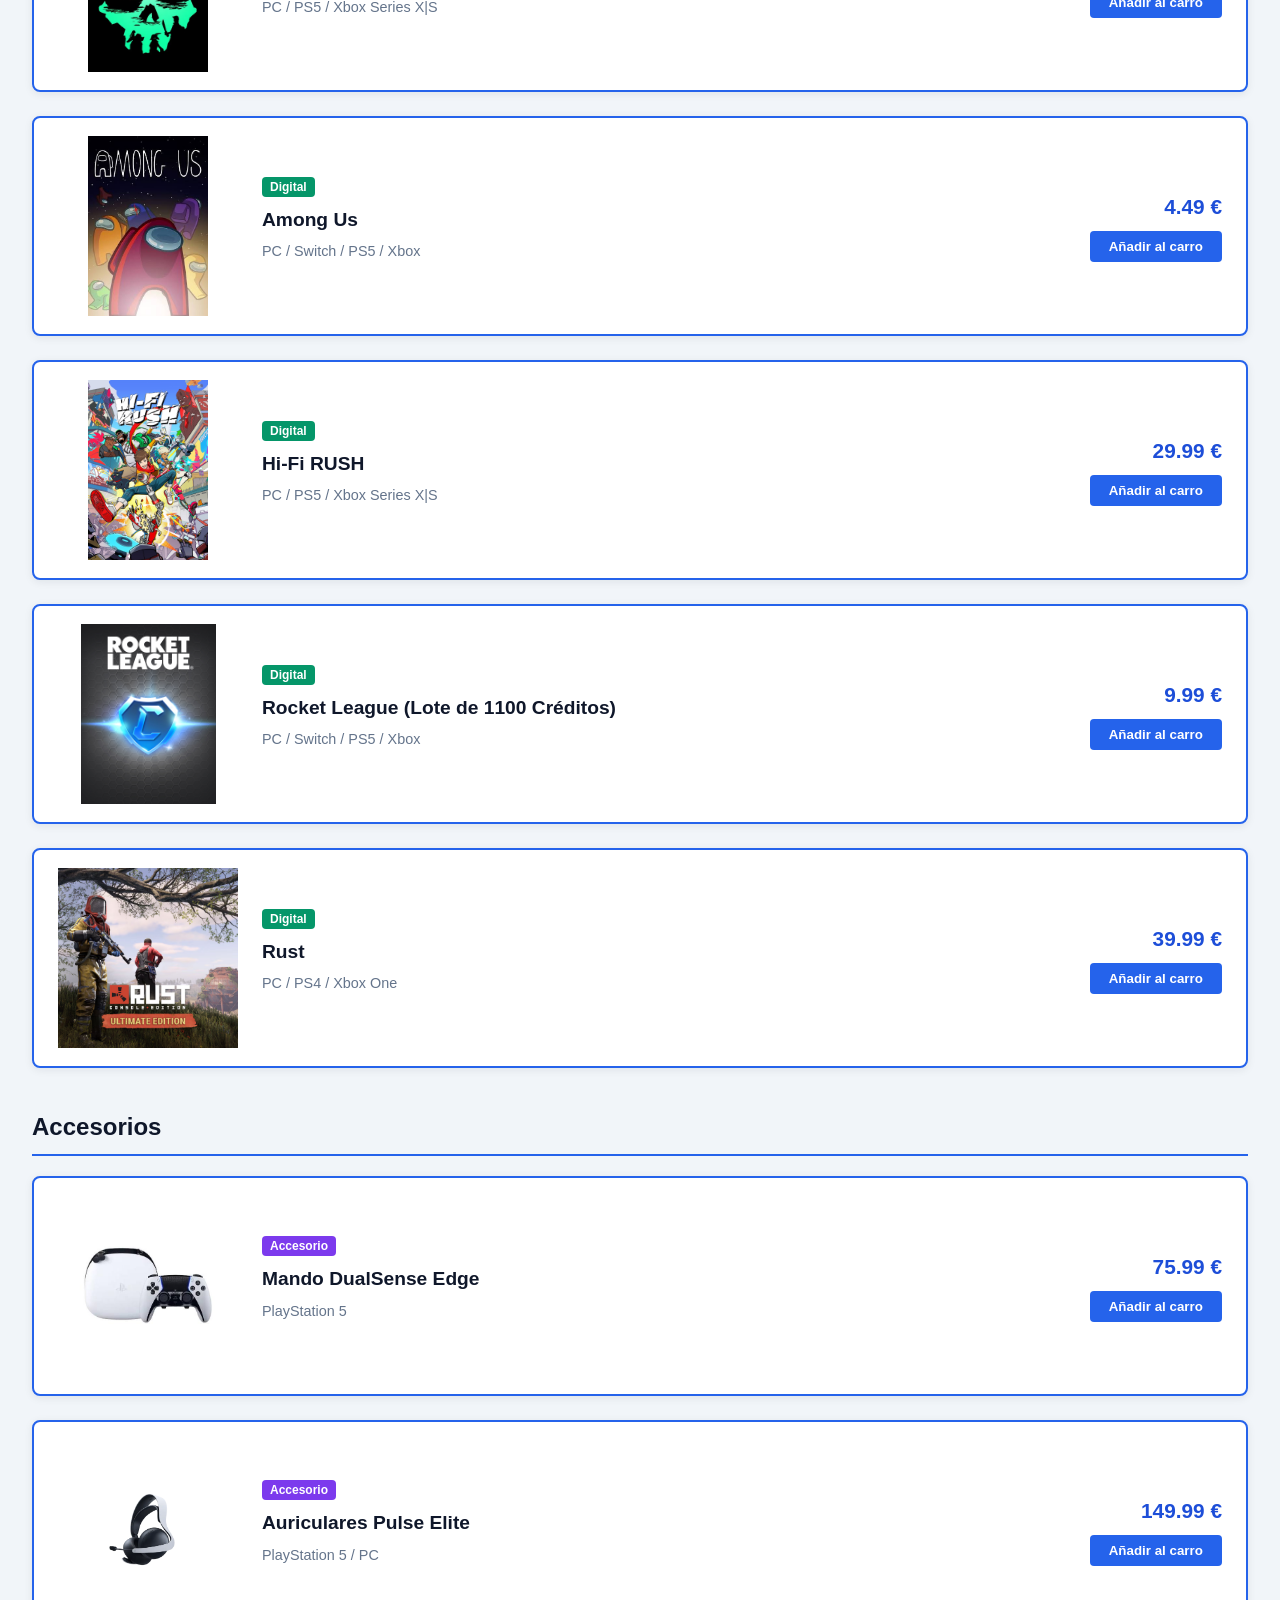
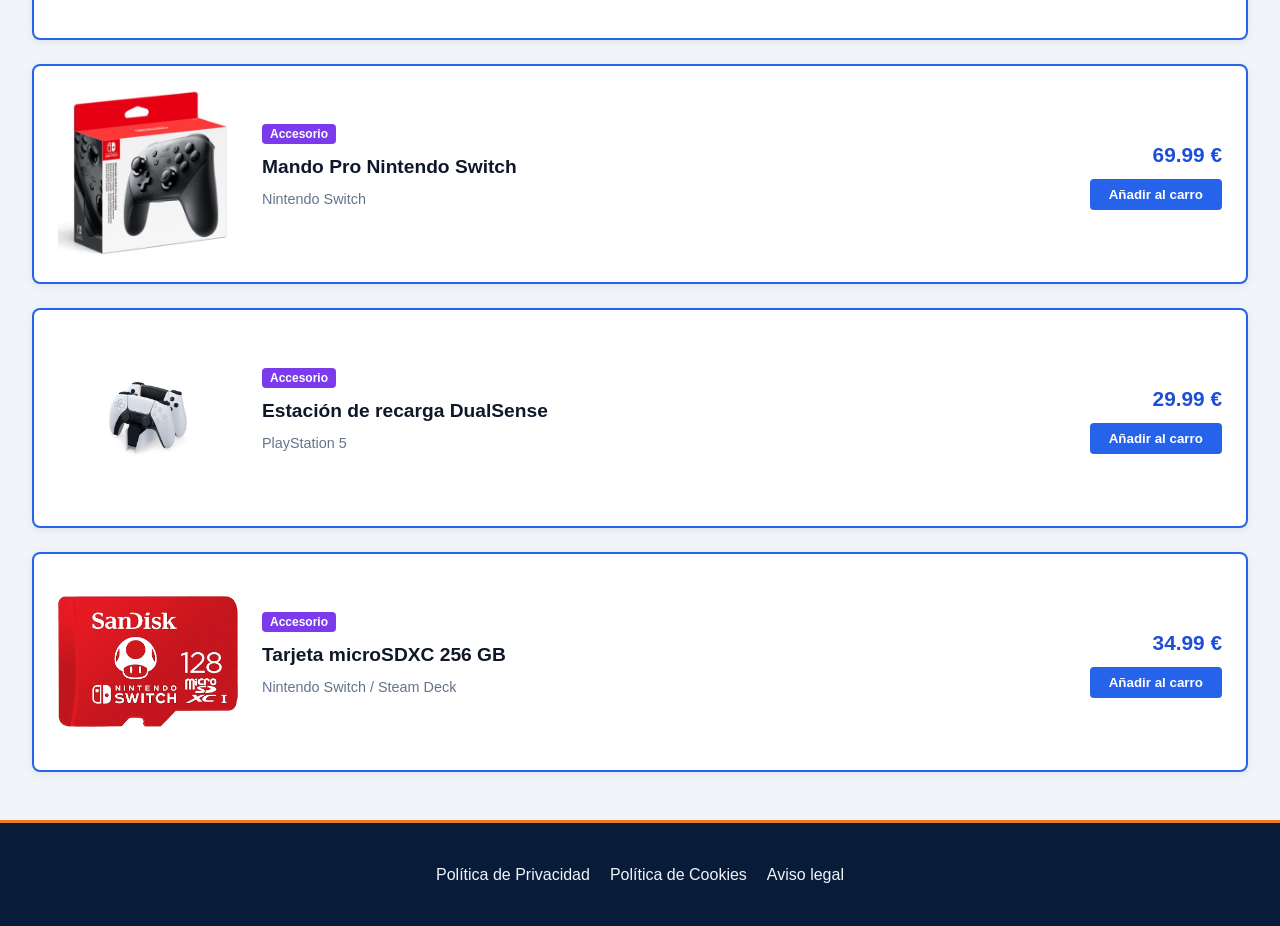
==== commit 8a7d2391: "WEB FINALIADA" ====
--- a/HTML/index.html
+++ b/HTML/index.html
@@ -1,15 +1,21 @@
 <!DOCTYPE html>
 <html lang="es">
 
+<!-- =========================================================
+     CONFIGURACIÓN Y METADATOS DEL DOCUMENTO
+     ========================================================= -->
 <head>
     <meta charset="UTF-8">
     <meta name="viewport" content="width=device-width, initial-scale=1">
     <title>PlayMarket</title>
-	<link rel="icon" href="../Imagenes/cyberpunk">
+    <link rel="icon" href="../Imagenes/cyberpunk">
     <link rel="stylesheet" href="../CSS/styles.css">
 </head>
 
 <body>
+    <!-- =========================================================
+         CABECERA Y NAVEGACIÓN PRINCIPAL (Menú y desplegable)
+         ========================================================= -->
     <header id="inicio">
         <div class="logo">
             <img src="../Imagenes/icono.png" alt="Logo PlayMarket">
@@ -34,61 +40,78 @@
     </header>
 
     <main>
+        <!-- =========================================================
+             SECCIÓN DESTACADOS: Carrusel panorámico + Audio ambiental
+             ========================================================= -->
         <section id="destacados">
             <h2>Destacados</h2>
 
-<div class="carrusel">
-    <div class="pista-carrusel">
-        <!-- DIAPOSITIVA 1 -->
-		<article class="diapositiva">
-            <img class="fondo-destacado" src="../Imagenes/gta6.jpg" alt="Grand Theft Auto VI">
-            <div class="texto-destacado">
-                <h3>Grand Theft Auto VI</h3>
-                <p class="plataforma">PlayStation 5</p>
-                <p class="precio">79.99 €</p>
-                <audio autoplay loop class="audio-diapositiva">
-                    <source src="../Audio/GTA6.mp3" type="audio/mpeg">
-                </audio>
+            <div class="carrusel">
+                <div class="pista-carrusel">
+                    <!-- DIAPOSITIVA 1 -->
+                    <article class="diapositiva diapositiva-gta">
+                        <img class="fondo-destacado" src="../Imagenes/gta6.jpg" alt="Grand Theft Auto VI">
+                        <div class="texto-destacado">
+                            <h3>Grand Theft Auto VI</h3>
+                            <p class="plataforma">PlayStation 5</p>
+                            <p class="precio">79.99 €</p>
+                        </div>
+                    </article>
+
+                    <!-- DIAPOSITIVA 2 -->
+                    <article class="diapositiva">
+                        <img class="fondo-destacado" src="../Imagenes/hollow.avif" alt="Hollow Knight">
+                        <div class="texto-destacado">
+                            <h3>Hollow Knight</h3>
+                            <p class="plataforma">Xbox Series X / PlayStation 5</p>
+                            <p class="precio">29.99 €</p>
+                        </div>
+                    </article>
+
+                    <!-- DIAPOSITIVA 3 -->
+                    <article class="diapositiva">
+                        <img class="fondo-destacado" src="../Imagenes/nintendo.jpg" alt="Nintendo Switch OLED">
+                        <div class="texto-destacado">
+                            <h3>Nintendo Switch OLED</h3>
+                            <p class="plataforma">Nintendo</p>
+                            <p class="precio">349.99 €</p>
+                        </div>
+                    </article>
+
+                    <!-- DIAPOSITIVA 4 -->
+                    <article class="diapositiva">
+                        <img class="fondo-destacado" src="../Imagenes/dualsense.jpeg" alt="Mando DualSense">
+                        <div class="texto-destacado">
+                            <h3>Mando DualSense</h3>
+                            <p class="plataforma">PlayStation 5</p>
+                            <p class="precio">74.99 €</p>
+                        </div>
+                    </article>
+                </div>
             </div>
-        </article>
-
-        <!-- DIAPOSITIVA 2 -->
-        <article class="diapositiva">
-            <img class="fondo-destacado" src="../Imagenes/hollow.avif" alt="Hollow Knight">
-            <div class="texto-destacado">
-                <h3>Hollow Knight</h3>
-                <p class="plataforma">Xbox Series X / PlayStation 5</p>
-                <p class="precio">29.99 €</p>
-            </div>
-        </article>
-
-        <!-- DIAPOSITIVA 3 -->
-        <article class="diapositiva">
-            <img class="fondo-destacado" src="../Imagenes/nintendooled.jpg" alt="Nintendo Switch OLED">
-            <div class="texto-destacado">
-                <h3>Nintendo Switch OLED</h3>
-                <p class="plataforma">Nintendo</p>
-                <p class="precio">349.99 €</p>
-            </div>
-        </article>
-
-        <!-- DIAPOSITIVA 4 -->
-        <article class="diapositiva">
-            <img class="fondo-destacado" src="../Imagenes/dualsense.jpg" alt="Mando DualSense">
-            <div class="texto-destacado">
-                <h3>Mando DualSense</h3>
-                <p class="plataforma">PlayStation 5</p>
-                <p class="precio">74.99 €</p>
-            </div>
-        </article>
-    </div>
-</div>
+
+            <!-- Música de fondo en bucle (se activa al primer clic del usuario) -->
+            <audio id="musica-fondo" autoplay loop>
+                <source src="../Audio/gta6.mp3" type="audio/mpeg">
+            </audio>
+            <script>
+                const audio = document.getElementById('musica-fondo');
+                audio.volume = 0.1; 
+
+                document.addEventListener('click', () => {
+                    if (audio.paused) audio.play();
+                }, { once: true });
+            </script>
         </section>
 
+        <!-- =========================================================
+             CATÁLOGO DE PRODUCTOS (Dividido por categorías)
+             ========================================================= -->
         <section id="productos">
             <h2>Catálogo de Productos</h2>
 
             <div class="lista-productos">
+                <!-- CATEGORÍA 1: CONSOLAS -->
                 <section id="tienda">
                     <h2>Consolas</h2>
 
@@ -101,9 +124,9 @@
                         </div>
                         <div class="zona-compra">
                             <p class="precio">499.99 €</p>
-							<form action="https://www.game.es/playstation-5/183505" method="get" target="_blank">
-								<button>Añadir al carro</button>
-							</form>
+                            <form action="https://www.game.es/playstation-5/183505" method="get" target="_blank">
+                                <button>Añadir al carro</button>
+                            </form>
                         </div>
                     </article>
 
@@ -116,9 +139,9 @@
                         </div>
                         <div class="zona-compra">
                             <p class="precio">990.50 €</p>
-							<form action="https://www.game.es/playstation-5-modelo-pro/236300" method="get" target="_blank">
-								<button>Añadir al carro</button>
-							</form>
+                            <form action="https://www.game.es/playstation-5-modelo-pro/236300" method="get" target="_blank">
+                                <button>Añadir al carro</button>
+                            </form>
                         </div>
                     </article>
 
@@ -131,9 +154,9 @@
                         </div>
                         <div class="zona-compra">
                             <p class="precio">599.99 €</p>
-							<form action="https://www.game.es/xbox-series-x/182899" method="get" target="_blank">
-								<button>Añadir al carro</button>
-							</form>
+                            <form action="https://www.game.es/xbox-series-x/182899" method="get" target="_blank">
+                                <button>Añadir al carro</button>
+                            </form>
                         </div>
                     </article>
 
@@ -146,289 +169,355 @@
                         </div>
                         <div class="zona-compra">
                             <p class="precio">349.90 €</p>
-							<form action="https://www.game.es/nintendo-switch-oled-neon/191678" method="get" target="_blank">
-								<button>Añadir al carro</button>
-							</form>
-                        </div>
-                    </article>
-						<section id="tienda">
-							<h2>Juegos Fisicos</h2>
-					
-                    <article class="tarjeta producto-fila" id="fisicos">
-                        <img class="foto-producto" src="../Imagenes/gta6disco.webp" alt="Grand Theft Auto VI">
-                        <div class="datos-producto">
-                            <span class="etiqueta fisico">Físico</span>
-                            <h3>Grand Theft Auto VI</h3>
-                            <p class="plataforma">PlayStation 5</p>
-                        </div>
-                        <div class="zona-compra">
-                            <p class="precio">79.99 €</p>
-                            <form action="https://www.game.es/playstation-5-modelo-pro/236300" method="get" target="_blank">
-								<button>Añadir al carro</button>
-							</form>
-                        </div>
-                    </article>
-					
-					 <article class="tarjeta producto-fila" id="fisicos">
-                        <img class="foto-producto" src="../Imagenes/zelda.webp" alt="The Legend of Zelda: Tears of the Kingdom">
-                        <div class="datos-producto">
-                            <span class="etiqueta fisico">Físico</span>
-                            <h3>The Legend of Zelda: Tears of the Kingdom</h3>
-                            <p class="plataforma">Nintendo Switch</p>
-                        </div>
-                        <div class="zona-compra">
-                            <p class="precio">69.99 €</p>
-                            <form action="https://www.game.es/the-legend-of-zelda-tears-of-the-kingdom-nintendo-switch/208815" method="get" target="_blank">
-								<button>Añadir al carro</button>
-							</form>
-                        </div>
-                    </article>
-					
-					 <article class="tarjeta producto-fila" id="fisicos">
-                        <img class="foto-producto" src="../Imagenes/spider.jpg" alt="Marvel's Spider-Man 2">
-                        <div class="datos-producto">
-                            <span class="etiqueta fisico">Físico</span>
-                            <h3>Marvel's Spider-Man 2</h3>
-                            <p class="plataforma">PlayStation 5</p>
-                        </div>
-                        <div class="zona-compra">
-                            <p class="precio">79.99 €</p>
-                            <form action="https://www.game.es/marvels-spider-man-2-ps5/218764" method="get" target="_blank">
-								<button>Añadir al carro</button>
-							</form>
-                        </div>
-                    </article>
-					
-					 <article class="tarjeta producto-fila" id="fisicos">
-                        <img class="foto-producto" src="../Imagenes/elden.jpg" alt="Elden Ring">
-                        <div class="datos-producto">
-                            <span class="etiqueta fisico">Físico</span>
-                            <h3>Elden Ring</h3>
-                            <p class="plataforma">PlayStation 5 / Xbox Series X</p>
-                        </div>
-                        <div class="zona-compra">
-                            <p class="precio">19.99 €</p>
-                            <form action="https://www.game.es/elden-ring-edicion-standard-ps5/198770" method="get" target="_blank">
-								<button>Añadir al carro</button>
-							</form>
-                        </div>
-                    </article>
-					
-					 <article class="tarjeta producto-fila" id="fisicos">
-                        <img class="foto-producto" src="../Imagenes/supermario.jpg" alt="Super Mario Bros. Wonder">
-                        <div class="datos-producto">
-                            <span class="etiqueta fisico">Físico</span>
-                            <h3>Super Mario Bros. Wonder</h3>
-                            <p class="plataforma">Nintendo Switch</p>
-                        </div>
-                        <div class="zona-compra">
-                            <p class="precio">59.99 €</p>
-                            <form action="https://www.game.es/super-mario-bros-wonder-nintendo-switch-2-edition-nintendo-switch-2/256319" method="get" target="_blank">
-								<button>Añadir al carro</button>
-							</form>
-                        </div>
-                    </article>
-					
-					 <article class="tarjeta producto-fila" id="fisicos">
-                        <img class="foto-producto" src="../Imagenes/goodofwar.jpg" alt="Grand God of War Ragnarök">
-                        <div class="datos-producto">
-                            <span class="etiqueta fisico">Físico</span>
-                            <h3>Grand God of War Ragnarök</h3>
-                            <p class="plataforma">PlayStation 5</p>
-                        </div>
-						
-                        <div class="zona-compra">
-                            <p class="precio">39.99 €</p>
-                            <form action="https://www.game.es/god-of-war-ragnarok-ps5/206644" method="get" target="_blank">
-								<button>Añadir al carro</button>
-							</form>
-                        </div>
-                    </article>
-					
-					 <article class="tarjeta producto-fila" id="fisicos">
-                        <img class="foto-producto" src="../Imagenes/rdr2.png" alt="Red Dead Redemption 2">
-                        <div class="datos-producto">
-                            <span class="etiqueta fisico">Físico</span>
-                            <h3>Red Dead Redemption 2</h3>
-                            <p class="plataforma">PlayStation 4 / Xbox One</p>
-                        </div>
-                        <div class="zona-compra">
-                            <p class="precio">29.99 €</p>
-                            <form action="https://www.game.es/red-dead-redemption-ii/151510" method="get" target="_blank">
-								<button>Añadir al carro</button>
-							</form>
-                        </div>
-                    </article>
-					
-					 <article class="tarjeta producto-fila" id="fisicos">
-                        <img class="foto-producto" src="../Imagenes/cyberpunk.webp" alt="Cyberpunk 2077 Ultimate Edition">
-                        <div class="datos-producto">
-                            <span class="etiqueta fisico">Físico</span>
-                            <h3>Cyberpunk 2077: Ultimate Edition</h3>
-                            <p class="plataforma">PlayStation 5 / Xbox Series X</p>
-                        </div>
-                        <div class="zona-compra">
-                            <p class="precio">59.99 €</p>
-                            <form action="https://www.game.es/cyberpunk-2077-ultimate-edition-ps5/222711" method="get" target="_blank">
-								<button>Añadir al carro</button>
-							</form>
-                        </div>
-                    </article>
-					
-						<section id="tienda">
-							<h2>Claves Digitales</h2>
-							
-                    <article class="tarjeta producto-fila" id="digitales">
-                        <img class="foto-producto" src="../Imagenes/hollow.jpg" alt="Hollow Knight">
-                        <div class="datos-producto">
-                            <span class="etiqueta digital">Digital</span>
-                            <h3>Hollow Knight</h3>
-                            <p class="plataforma"> PC / Switch / PS4 / Xbox</p>
-                        </div>
-                        <div class="zona-compra">
-                            <p class="precio">14.99 €</p>
-                             <form action="https://www.game.es/hollow-knight/262170" method="get" target="_blank">
-								<button>Añadir al carro</button>
-							</form>
-                        </div>
-                    </article>
-					
-					<article class="tarjeta producto-fila" id="digitales">
-                        <img class="foto-producto" src="../Imagenes/stardew.jpg" alt="Stardew Valley">
-                        <div class="datos-producto">
-                            <span class="etiqueta digital">Digital</span>
-                            <h3>Stardew Valley</h3>
-                            <p class="plataforma">PC / Switch / PS4 / Xbox</p>
-                        </div>
-                        <div class="zona-compra">
-                            <p class="precio">13.99 €</p>
-                             <form action="https://store.playstation.com/es-es/product/EP2319-CUSA26625_00-2010147637670638" method="get" target="_blank">
-								<button>Añadir al carro</button>
-							</form>
-                        </div>
-                    </article>
-					
-					<article class="tarjeta producto-fila" id="digitales">
-                        <img class="foto-producto" src="../Imagenes/vampire.webp" alt="Vampire Survivors">
-                        <div class="datos-producto">
-                            <span class="etiqueta digital">Digital</span>
-                            <h3>Vampire Survivors</h3>
-                            <p class="plataforma">PC / Switch / PS5 / Xbox</p>
-                        </div>
-                        <div class="zona-compra">
-                            <p class="precio">4.99 €</p>
-                             <form action="https://store.playstation.com/es-es/product/EB0324-PPSA21703_00-0027916840515656" method="get" target="_blank">
-								<button>Añadir al carro</button>
-							</form>
-                        </div>
-                    </article>
-					
-					<article class="tarjeta producto-fila" id="digitales">
-                        <img class="foto-producto" src="../Imagenes/sea.webp" alt="Sea of Thieves">
-                        <div class="datos-producto">
-                            <span class="etiqueta digital">Digital</span>
-                            <h3>Sea of Thieves</h3>
-                            <p class="plataforma">PC / PS5 / Xbox Series X|S</p>
-                        </div>
-                        <div class="zona-compra">
-                            <p class="precio">39.99 €</p>
-                             <form action="https://store.playstation.com/es-es/product/EP6311-PPSA17668_00-MINERVA000000000" method="get" target="_blank">
-								<button>Añadir al carro</button>
-							</form>
-                        </div>
-                    </article>
-					
-					<article class="tarjeta producto-fila" id="digitales">
-                        <img class="foto-producto" src="../Imagenes/amongus.jpg" alt="Among Us">
-                        <div class="datos-producto">
-                            <span class="etiqueta digital">Digital</span>
-                            <h3>Among Us</h3>
-                            <p class="plataforma">PC / Switch / PS5 / Xbox</p>
-                        </div>
-                        <div class="zona-compra">
-                            <p class="precio">4.49 €</p>
-                             <form action="https://store.playstation.com/es-es/product/EP7028-PPSA03596_00-AMONGUS5SIEE0001" method="get" target="_blank">
-								<button>Añadir al carro</button>
-							</form>
-                        </div>
-                    </article>
-					
-					<article class="tarjeta producto-fila" id="digitales">
-                        <img class="foto-producto" src="../Imagenes/hifi.jpg" alt="Hi-Fi RUSH">
-                        <div class="datos-producto">
-                            <span class="etiqueta digital">Digital</span>
-                            <h3>Hi-Fi RUSH</h3>
-                            <p class="plataforma">PC / PS5 / Xbox Series X|S</p>
-                        </div>
-                        <div class="zona-compra">
-                            <p class="precio">29.99 €</p>
-                             <form action="https://store.playstation.com/es-es/product/EP1003-PPSA17169_00-HIFIRUSH00000000" method="get" target="_blank">
-								<button>Añadir al carro</button>
-							</form>
-                        </div>
-                    </article>
-					
-					<article class="tarjeta producto-fila" id="digitales">
-                        <img class="foto-producto" src="../Imagenes/rocket.jpg" alt="Rocket League (Lote de 1100 Créditos)">
-                        <div class="datos-producto">
-                            <span class="etiqueta digital">Digital</span>
-                            <h3>Rocket League (Lote de 1100 Créditos)</h3>
-                            <p class="plataforma">PC / Switch / PS5 / Xbox</p>
-                        </div>
-                        <div class="zona-compra">
-                            <p class="precio">9.99 €</p>
-                             <form action="https://store.epicgames.com/p/rocket-league--1100-credits?lang=es-ES" method="get" target="_blank">
-								<button>Añadir al carro</button>
-							</form>
-                        </div>
-                    </article>
-					
-					<article class="tarjeta producto-fila" id="digitales">
-                        <img class="foto-producto" src="../Imagenes/rust.avif" alt="Rust">
-                        <div class="datos-producto">
-                            <span class="etiqueta digital">Digital</span>
-                            <h3>Rust</h3>
-                            <p class="plataforma">PC / PS4 / Xbox One</p>
-                        </div>
-                        <div class="zona-compra">
-                            <p class="precio">39.99 €</p>
-                             <form action="https://store.playstation.com/es-es/concept/233072" method="get" target="_blank">
-								<button>Añadir al carro</button>
-							</form>
-                        </div>
-                    </article>
-					
-					<section id="tienda">
-							<h2>Accesorios</h2>
-					
-						<article class="tarjeta producto-fila" id="digitales">
-							<img class="foto-producto" src="../Imagenes/dualsense.jpg" alt="Mando DualSense">
-							<div class="datos-producto">
-								<span class="etiqueta accesorio">Accesorio</span>
-								<h3>Mando DualSense Edge</h3>
-								<p class="plataforma">PlayStation 5</p>
-							</div>
-							<div class="zona-compra">
-								<p class="precio">75.99 €</p>
-								<form action="https://www.elcorteingles.es/videojuegos/A45592645-mando-dualsense-wireless-control-edge-playstation-5/?utm_medium=cpc&utm_source=google&utm_campaign=eci_cyo_videoj_gads_sem_videojuegos_20260901-20270228_pla_perf_64095&utm_content=na&utm_term=na&gclsrc=aw.ds&gad_source=1&gad_campaignid=19971247604&gbraid=0AAAAADpWSBy2mNxTVRXb6Tb7FNE5l6PMC&gclid=Cj0KCQiA8OrXBhDEARIsAECtlx53Q2ys9Ze0sCbKiHFCvtvfhHSUqHkKKpDoBsqPiydawaAyimk-C0UaAuLqEALw_wcB" method="get" target="_blank">
-									<button>Añadir al carro</button>
-								</form>
-							</div>
-						</article>
-					</section>
-					
-                </section>
+                            <form action="https://www.game.es/nintendo-switch-oled-neon/191678" method="get" target="_blank">
+                                <button>Añadir al carro</button>
+                            </form>
+                        </div>
+                    </article>
+
+                    <!-- CATEGORÍA 2: VIDEOJUEGOS FÍSICOS -->
+                    <section id="tienda">
+                        <h2>Juegos Fisicos</h2>
+                
+                        <article class="tarjeta producto-fila" id="fisicos">
+                            <img class="foto-producto" src="../Imagenes/gta6disco.webp" alt="Grand Theft Auto VI">
+                            <div class="datos-producto">
+                                <span class="etiqueta fisico">Físico</span>
+                                <h3>Grand Theft Auto VI</h3>
+                                <p class="plataforma">PlayStation 5</p>
+                            </div>
+                            <div class="zona-compra">
+                                <p class="precio">79.99 €</p>
+                                <form action="https://www.game.es/playstation-5-modelo-pro/236300" method="get" target="_blank">
+                                    <button>Añadir al carro</button>
+                                </form>
+                            </div>
+                        </article>
+                        
+                        <article class="tarjeta producto-fila" id="fisicos">
+                            <img class="foto-producto" src="../Imagenes/zelda.webp" alt="The Legend of Zelda: Tears of the Kingdom">
+                            <div class="datos-producto">
+                                <span class="etiqueta fisico">Físico</span>
+                                <h3>The Legend of Zelda: Tears of the Kingdom</h3>
+                                <p class="plataforma">Nintendo Switch</p>
+                            </div>
+                            <div class="zona-compra">
+                                <p class="precio">69.99 €</p>
+                                <form action="https://www.game.es/the-legend-of-zelda-tears-of-the-kingdom-nintendo-switch/208815" method="get" target="_blank">
+                                    <button>Añadir al carro</button>
+                                </form>
+                            </div>
+                        </article>
+                        
+                        <article class="tarjeta producto-fila" id="fisicos">
+                            <img class="foto-producto" src="../Imagenes/spider.jpg" alt="Marvel's Spider-Man 2">
+                            <div class="datos-producto">
+                                <span class="etiqueta fisico">Físico</span>
+                                <h3>Marvel's Spider-Man 2</h3>
+                                <p class="plataforma">PlayStation 5</p>
+                            </div>
+                            <div class="zona-compra">
+                                <p class="precio">79.99 €</p>
+                                <form action="https://www.game.es/marvels-spider-man-2-ps5/218764" method="get" target="_blank">
+                                    <button>Añadir al carro</button>
+                                </form>
+                            </div>
+                        </article>
+                        
+                        <article class="tarjeta producto-fila" id="fisicos">
+                            <img class="foto-producto" src="../Imagenes/elden.jpg" alt="Elden Ring">
+                            <div class="datos-producto">
+                                <span class="etiqueta fisico">Físico</span>
+                                <h3>Elden Ring</h3>
+                                <p class="plataforma">PlayStation 5 / Xbox Series X</p>
+                            </div>
+                            <div class="zona-compra">
+                                <p class="precio">19.99 €</p>
+                                <form action="https://www.game.es/elden-ring-edicion-standard-ps5/198770" method="get" target="_blank">
+                                    <button>Añadir al carro</button>
+                                </form>
+                            </div>
+                        </article>
+                        
+                        <article class="tarjeta producto-fila" id="fisicos">
+                            <img class="foto-producto" src="../Imagenes/supermario.jpg" alt="Super Mario Bros. Wonder">
+                            <div class="datos-producto">
+                                <span class="etiqueta fisico">Físico</span>
+                                <h3>Super Mario Bros. Wonder</h3>
+                                <p class="plataforma">Nintendo Switch</p>
+                            </div>
+                            <div class="zona-compra">
+                                <p class="precio">59.99 €</p>
+                                <form action="https://www.game.es/super-mario-bros-wonder-nintendo-switch-2-edition-nintendo-switch-2/256319" method="get" target="_blank">
+                                    <button>Añadir al carro</button>
+                                </form>
+                            </div>
+                        </article>
+                        
+                        <article class="tarjeta producto-fila" id="fisicos">
+                            <img class="foto-producto" src="../Imagenes/goodofwar.jpg" alt="Grand God of War Ragnarök">
+                            <div class="datos-producto">
+                                <span class="etiqueta fisico">Físico</span>
+                                <h3>Grand God of War Ragnarök</h3>
+                                <p class="plataforma">PlayStation 5</p>
+                            </div>
+                            <div class="zona-compra">
+                                <p class="precio">39.99 €</p>
+                                <form action="https://www.game.es/god-of-war-ragnarok-ps5/206644" method="get" target="_blank">
+                                    <button>Añadir al carro</button>
+                                </form>
+                            </div>
+                        </article>
+                        
+                        <article class="tarjeta producto-fila" id="fisicos">
+                            <img class="foto-producto" src="../Imagenes/rdr2.png" alt="Red Dead Redemption 2">
+                            <div class="datos-producto">
+                                <span class="etiqueta fisico">Físico</span>
+                                <h3>Red Dead Redemption 2</h3>
+                                <p class="plataforma">PlayStation 4 / Xbox One</p>
+                            </div>
+                            <div class="zona-compra">
+                                <p class="precio">29.99 €</p>
+                                <form action="https://www.game.es/red-dead-redemption-ii/151510" method="get" target="_blank">
+                                    <button>Añadir al carro</button>
+                                </form>
+                            </div>
+                        </article>
+                        
+                        <article class="tarjeta producto-fila" id="fisicos">
+                            <img class="foto-producto" src="../Imagenes/cyberpunk.webp" alt="Cyberpunk 2077 Ultimate Edition">
+                            <div class="datos-producto">
+                                <span class="etiqueta fisico">Físico</span>
+                                <h3>Cyberpunk 2077: Ultimate Edition</h3>
+                                <p class="plataforma">PlayStation 5 / Xbox Series X</p>
+                            </div>
+                            <div class="zona-compra">
+                                <p class="precio">59.99 €</p>
+                                <form action="https://www.game.es/cyberpunk-2077-ultimate-edition-ps5/222711" method="get" target="_blank">
+                                    <button>Añadir al carro</button>
+                                </form>
+                            </div>
+                        </article>
+
+                        <!-- CATEGORÍA 3: CLAVES DIGITALES -->
+                        <section id="tienda">
+                            <h2>Claves Digitales</h2>
+                                
+                            <article class="tarjeta producto-fila" id="digitales">
+                                <img class="foto-producto" src="../Imagenes/hollow.jpg" alt="Hollow Knight">
+                                <div class="datos-producto">
+                                    <span class="etiqueta digital">Digital</span>
+                                    <h3>Hollow Knight</h3>
+                                    <p class="plataforma"> PC / Switch / PS4 / Xbox</p>
+                                </div>
+                                <div class="zona-compra">
+                                    <p class="precio">14.99 €</p>
+                                    <form action="https://www.game.es/hollow-knight/262170" method="get" target="_blank">
+                                        <button>Añadir al carro</button>
+                                    </form>
+                                </div>
+                            </article>
+                            
+                            <article class="tarjeta producto-fila" id="digitales">
+                                <img class="foto-producto" src="../Imagenes/stardew.jpg" alt="Stardew Valley">
+                                <div class="datos-producto">
+                                    <span class="etiqueta digital">Digital</span>
+                                    <h3>Stardew Valley</h3>
+                                    <p class="plataforma">PC / Switch / PS4 / Xbox</p>
+                                </div>
+                                <div class="zona-compra">
+                                    <p class="precio">13.99 €</p>
+                                    <form action="https://store.playstation.com/es-es/product/EP2319-CUSA26625_00-2010147637670638" method="get" target="_blank">
+                                        <button>Añadir al carro</button>
+                                    </form>
+                                </div>
+                            </article>
+                            
+                            <article class="tarjeta producto-fila" id="digitales">
+                                <img class="foto-producto" src="../Imagenes/vampire.webp" alt="Vampire Survivors">
+                                <div class="datos-producto">
+                                    <span class="etiqueta digital">Digital</span>
+                                    <h3>Vampire Survivors</h3>
+                                    <p class="plataforma">PC / Switch / PS5 / Xbox</p>
+                                </div>
+                                <div class="zona-compra">
+                                    <p class="precio">4.99 €</p>
+                                    <form action="https://store.playstation.com/es-es/product/EB0324-PPSA21703_00-0027916840515656" method="get" target="_blank">
+                                        <button>Añadir al carro</button>
+                                    </form>
+                                </div>
+                            </article>
+                            
+                            <article class="tarjeta producto-fila" id="digitales">
+                                <img class="foto-producto" src="../Imagenes/sea.webp" alt="Sea of Thieves">
+                                <div class="datos-producto">
+                                    <span class="etiqueta digital">Digital</span>
+                                    <h3>Sea of Thieves</h3>
+                                    <p class="plataforma">PC / PS5 / Xbox Series X|S</p>
+                                </div>
+                                <div class="zona-compra">
+                                    <p class="precio">39.99 €</p>
+                                    <form action="https://store.playstation.com/es-es/product/EP6311-PPSA17668_00-MINERVA000000000" method="get" target="_blank">
+                                        <button>Añadir al carro</button>
+                                    </form>
+                                </div>
+                            </article>
+                            
+                            <article class="tarjeta producto-fila" id="digitales">
+                                <img class="foto-producto" src="../Imagenes/amongus.jpg" alt="Among Us">
+                                <div class="datos-producto">
+                                    <span class="etiqueta digital">Digital</span>
+                                    <h3>Among Us</h3>
+                                    <p class="plataforma">PC / Switch / PS5 / Xbox</p>
+                                </div>
+                                <div class="zona-compra">
+                                    <p class="precio">4.49 €</p>
+                                    <form action="https://store.playstation.com/es-es/product/EP7028-PPSA03596_00-AMONGUS5SIEE0001" method="get" target="_blank">
+                                        <button>Añadir al carro</button>
+                                    </form>
+                                </div>
+                            </article>
+                            
+                            <article class="tarjeta producto-fila" id="digitales">
+                                <img class="foto-producto" src="../Imagenes/hifi.jpg" alt="Hi-Fi RUSH">
+                                <div class="datos-producto">
+                                    <span class="etiqueta digital">Digital</span>
+                                    <h3>Hi-Fi RUSH</h3>
+                                    <p class="plataforma">PC / PS5 / Xbox Series X|S</p>
+                                </div>
+                                <div class="zona-compra">
+                                    <p class="precio">29.99 €</p>
+                                    <form action="https://store.playstation.com/es-es/product/EP1003-PPSA17169_00-HIFIRUSH00000000" method="get" target="_blank">
+                                        <button>Añadir al carro</button>
+                                    </form>
+                                </div>
+                            </article>
+                            
+                            <article class="tarjeta producto-fila" id="digitales">
+                                <img class="foto-producto" src="../Imagenes/rocket.jpg" alt="Rocket League (Lote de 1100 Créditos)">
+                                <div class="datos-producto">
+                                    <span class="etiqueta digital">Digital</span>
+                                    <h3>Rocket League (Lote de 1100 Créditos)</h3>
+                                    <p class="plataforma">PC / Switch / PS5 / Xbox</p>
+                                </div>
+                                <div class="zona-compra">
+                                    <p class="precio">9.99 €</p>
+                                    <form action="https://store.epicgames.com/p/rocket-league--1100-credits?lang=es-ES" method="get" target="_blank">
+                                        <button>Añadir al carro</button>
+                                    </form>
+                                </div>
+                            </article>
+                            
+                            <article class="tarjeta producto-fila" id="digitales">
+                                <img class="foto-producto" src="../Imagenes/rust.avif" alt="Rust">
+                                <div class="datos-producto">
+                                    <span class="etiqueta digital">Digital</span>
+                                    <h3>Rust</h3>
+                                    <p class="plataforma">PC / PS4 / Xbox One</p>
+                                </div>
+                                <div class="zona-compra">
+                                    <p class="precio">39.99 €</p>
+                                    <form action="https://store.playstation.com/es-es/concept/233072" method="get" target="_blank">
+                                        <button>Añadir al carro</button>
+                                    </form>
+                                </div>
+                            </article>
+
+                            <!-- CATEGORÍA 4: ACCESORIOS -->
+                            <section id="accesorios">
+                                <h2>Accesorios</h2>
+                        
+                                <article class="tarjeta producto-fila">
+                                    <img class="foto-producto" src="../Imagenes/dualsense.jpg" alt="Mando DualSense">
+                                    <div class="datos-producto">
+                                        <span class="etiqueta accesorio">Accesorio</span>
+                                        <h3>Mando DualSense Edge</h3>
+                                        <p class="plataforma">PlayStation 5</p>
+                                    </div>
+                                    <div class="zona-compra">
+                                        <p class="precio">75.99 €</p>
+                                        <form action="https://www.elcorteingles.es/videojuegos/A45592645-mando-dualsense-wireless-control-edge-playstation-5/?utm_medium=cpc&utm_source=google&utm_campaign=eci_cyo_videoj_gads_sem_videojuegos_20260901-20270228_pla_perf_64095&utm_content=na&utm_term=na&gclsrc=aw.ds&gad_source=1&gad_campaignid=19971247604&gbraid=0AAAAADpWSBy2mNxTVRXb6Tb7FNE5l6PMC&gclid=Cj0KCQiA8OrXBhDEARIsAECtlx53Q2ys9Ze0sCbKiHFCvtvfhHSUqHkKKpDoBsqPiydawaAyimk-C0UaAuLqEALw_wcB" method="get" target="_blank">
+                                            <button>Añadir al carro</button>
+                                        </form>
+                                    </div>
+                                </article>
+                                
+                                <article class="tarjeta producto-fila">
+                                    <img class="foto-producto" src="../Imagenes/pulse-elite.jpg" alt="Auriculares Pulse Elite">
+                                    <div class="datos-producto">
+                                        <span class="etiqueta accesorio">Accesorio</span>
+                                        <h3>Auriculares Pulse Elite</h3>
+                                        <p class="plataforma">PlayStation 5 / PC</p>
+                                    </div>
+                                    <div class="zona-compra">
+                                        <p class="precio">149.99 €</p>
+                                        <form action="https://www.playstation.com/es-es/accessories/pulse-elite-wireless-headset/" method="get" target="_blank">
+                                            <button>Añadir al carro</button>
+                                        </form>
+                                    </div>
+                                </article>
+                                
+                                <article class="tarjeta producto-fila">
+                                    <img class="foto-producto" src="../Imagenes/mandopro.jpg" alt="Mando Pro Nintendo Switch">
+                                    <div class="datos-producto">
+                                        <span class="etiqueta accesorio">Accesorio</span>
+                                        <h3>Mando Pro Nintendo Switch</h3>
+                                        <p class="plataforma">Nintendo Switch</p>
+                                    </div>
+                                    <div class="zona-compra">
+                                        <p class="precio">69.99 €</p>
+                                        <form action="https://www.fnac.es/Mando-Nintendo-Switch-Pro-Controller-Cable-USB-Accesorio-Videoconsola-Mando-consola/a1329601?sv_campaign_id=624709&sv_tax1=affiliate&sv_tax2=793282&sv_tax3=Twenga+CSS%20&sv_tax4=10f6a6845500f47fcf45106fc67e1bda&sv_affiliate_id=624709&awc=77630_1794933880_6ab16128d7d09bb47a4e871febc0acb6&origin=AFF_AWIN_624709" method="get" target="_blank">
+                                            <button>Añadir al carro</button>
+                                        </form>
+                                    </div>
+                                </article>
+                                
+                                <article class="tarjeta producto-fila">
+                                    <img class="foto-producto" src="../Imagenes/carga.jpg" alt="Estación de recarga DualSense">
+                                    <div class="datos-producto">
+                                        <span class="etiqueta accesorio">Accesorio</span>
+                                        <h3>Estación de recarga DualSense</h3>
+                                        <p class="plataforma">PlayStation 5</p>
+                                    </div>
+                                    <div class="zona-compra">
+                                        <p class="precio">29.99 €</p>
+                                        <form action="https://www.playstation.com/es-es/accessories/dualsense-charging-station/" method="get" target="_blank">
+                                            <button>Añadir al carro</button>
+                                        </form>
+                                    </div>
+                                </article>
+
+                                <article class="tarjeta producto-fila">
+                                    <img class="foto-producto" src="../Imagenes/microsd-switch.jpg" alt="Tarjeta microSD 256 GB">
+                                    <div class="datos-producto">
+                                        <span class="etiqueta accesorio">Accesorio</span>
+                                        <h3>Tarjeta microSDXC 256 GB</h3>
+                                        <p class="plataforma">Nintendo Switch / Steam Deck</p>
+                                    </div>
+                                    <div class="zona-compra">
+                                        <p class="precio">34.99 €</p>
+                                        <form action="https://www.amazon.es/SanDisk-Tarjeta-microSDXC-Nintendo-Switch/dp/B07KXQX3S3?th=1" method="get" target="_blank">
+                                            <button>Añadir al carro</button>
+                                        </form>
+                                    </div>
+                                </article>
+                            </section> <!-- Fin Accesorios -->
+                        </section> <!-- Fin Claves Digitales -->
+                    </section> <!-- Fin Juegos Físicos -->
+                </section> <!-- Fin Consolas -->
             </div>
         </section>
     </main>
 
+    <!-- =========================================================
+         PIE DE PÁGINA (Enlaces legales y políticas)
+         ========================================================= -->
     <footer id="contacto">
         <div class="footer-links">
-			<a href="../Politicas/politica-privacidad.txt">Política de Privacidad</a>
-			<a href="../Politicas/politica-cookies.txt">Política de Cookies</a>
-			<a href="../Politicas/aviso-legal.txt">Aviso legal</a>
-		</div>
+            <a href="../Politicas/politica-privacidad.txt">Política de Privacidad</a>
+            <a href="../Politicas/politica-cookies.txt">Política de Cookies</a>
+            <a href="../Politicas/aviso-legal.txt">Aviso legal</a>
+        </div>
     </footer>
 </body>
-
-</html>
+</html>
--- a/CSS/styles.css
+++ b/CSS/styles.css
@@ -12,7 +12,9 @@
     overflow-x: hidden;
 }
 
-/* CABECERA */
+/* =========================================
+   CABECERA Y MENÚ DE NAVEGACIÓN
+   ========================================= */
 header {
     background-color: #081c3a;
     border-bottom: 3px solid #f07a1f;
@@ -20,6 +22,8 @@
     justify-content: space-between;
     align-items: center;
     padding: 0.6rem 2rem;
+    position: relative;
+    z-index: 20;
 }
 
 .logo {
@@ -28,7 +32,8 @@
     gap: 0.8rem;
     color: #ffffff;
     font-weight: bold;
-    font-size: 1.4rem;
+    font-size: 1.5rem;
+    letter-spacing: 0.5px;
 }
 
 .logo img {
@@ -41,6 +46,7 @@
 nav ul {
     list-style: none;
     display: flex;
+    align-items: center;
     gap: 1.5rem;
 }
 
@@ -55,7 +61,8 @@
     color: #f9a03f;
 }
 
-.desplegable {
+.desplegable,
+.dropdown {
     position: relative;
 }
 
@@ -64,7 +71,7 @@
     position: absolute;
     top: 100%;
     left: 0;
-    z-index: 10;
+    z-index: 30;
     background-color: #081c3a;
     border: 1px solid #f07a1f;
     list-style: none;
@@ -77,31 +84,38 @@
     padding: 0.5rem 1rem;
 }
 
-.desplegable:hover .submenu {
-    display: flex;
-}
-
-/* SECCIONES */
+.desplegable:hover .submenu,
+.dropdown:hover .submenu {
+    display: flex;
+}
+
+/* =========================================
+   SECCIONES Y TÍTULOS DE INICIO
+   ========================================= */
 #destacados,
 #productos {
     width: 100%;
     padding: 2rem 2rem 0;
 }
 
-#tienda {
+#tienda,
+#accesorios {
     width: 100%;
     padding-top: 1rem;
 }
 
 #destacados h2,
 #productos h2,
-#tienda h2 {
+#tienda h2,
+#accesorios h2 {
     margin-bottom: 1.2rem;
     padding-bottom: 0.5rem;
     border-bottom: 2px solid #2563eb;
 }
 
-/* CARRUSEL */
+/* =========================================
+   CARRUSEL DE DESTACADOS
+   ========================================= */
 .carrusel {
     position: relative;
     width: 100%;
@@ -141,13 +155,35 @@
 }
 
 .fondo-destacado {
-    width: 100%;
-    height: 100%;
-    display: block;
-    object-fit: cover;
-    object-position: center 20%;
-    background: linear-gradient(135deg, #dbeafe, #eff6ff);
-}
+  width: 80%;        
+  height: 100%;
+  margin-left: auto;
+  display: block;
+  object-fit: cover;
+  object-position: center 20%;
+  
+  -webkit-mask-image: linear-gradient(to right, transparent 0%, black 10%);
+  mask-image: linear-gradient(to right, transparent 0%, black 10%);
+}
+
+.diapositiva-gta {
+  background: linear-gradient(135deg, #1b1026 0%, #3b1936 100%);
+}
+
+.diapositiva-gta .fondo-destacado {
+  width: 80%;
+  height: 100%;
+  margin-left: auto;
+  display: block;
+  object-fit: cover;
+  object-position: center 20%;
+  -webkit-mask-image: linear-gradient(to right, transparent 0%, black 25%);
+  mask-image: linear-gradient(to right, transparent 0%, black 25%);
+}
+
+.diapositiva-gta .texto-destacado h3 { color: #ffffff; }
+.diapositiva-gta .texto-destacado .plataforma { color: #e2b8d5; }
+.diapositiva-gta .texto-destacado .precio { color: #fbbf24; }
 
 .diapositiva::after {
     content: "";
@@ -183,7 +219,9 @@
     font-size: 2rem;
 }
 
-/* TARJETAS */
+/* =========================================
+   TARJETAS DE PRODUCTOS
+   ========================================= */
 .tarjeta {
     background-color: #ffffff;
     border: 2px solid #2563eb;
@@ -258,7 +296,9 @@
     background-color: #1d4ed8;
 }
 
-/* ETIQUETAS */
+/* =========================================
+   ETIQUETAS
+   ========================================= */
 .etiqueta {
     font-size: 0.75rem;
     padding: 0.2rem 0.5rem;
@@ -272,7 +312,9 @@
 .consola   { background-color: #d97706; }
 .accesorio { background-color: #7c3aed; }
 
-/* PIE DE PÁGINA */
+/* =========================================
+   PIE DE PÁGINA
+   ========================================= */
 footer {
     text-align: center;
     padding: 1.5rem;
@@ -298,6 +340,9 @@
   text-decoration: underline;
 }
 
+/* =========================================
+   PÁGINA DE CONTACTO Y FORMULARIOS
+   ========================================= */
 .contacto {
     padding: 80px 20px;
     background-color: #0b1329;
@@ -308,8 +353,6 @@
     max-width: 1100px;
     margin: 0 auto;
 }
-
-/* Título y subtítulo */
 
 .contacto-titulo {
     margin-bottom: 10px;
@@ -324,15 +367,11 @@
     text-align: center;
 }
 
-/* Distribución de las tarjetas */
-
 .contacto-grid {
     display: grid;
     grid-template-columns: 1fr 1fr;
     gap: 30px;
 }
-
-/* Diseño de las tarjetas */
 
 .contacto-card {
     padding: 30px;
@@ -346,19 +385,17 @@
     color: #f1f5f9;
 }
 
-/* Icono del formulario */
-
 .icono-mensaje {
     width: 88px;
     height: 84px;
 }
 
-/* Descripción de las tarjetas */
-.mensaje-icon-txt{
+.mensaje-icon-txt {
     display: flex;
     align-items: center;
     gap: 20px;
 }
+
 .card-desc {
     display: flex;
     align-items: center;
@@ -367,18 +404,9 @@
     font-size: 0.95rem;
 }
 
-
-/* =========================================
-   6. FORMULARIO DE CONTACTO
-========================================= */
-
-/* Separación entre los campos */
-
 .form-group {
     margin-bottom: 18px;
 }
-
-/* Etiquetas */
 
 .form-group label {
     display: block;
@@ -386,8 +414,6 @@
     color: #cbd5e1;
     font-size: 0.9rem;
 }
-
-/* Campos de texto */
 
 .form-group input,
 .form-group textarea {
@@ -401,21 +427,15 @@
     outline: none;
 }
 
-/* Borde cuando seleccionamos un campo */
-
 .form-group input:focus,
 .form-group textarea:focus {
     border-color: #3b82f6;
 }
 
-/* Área del mensaje */
-
 .form-group textarea {
     min-height: 120px;
     resize: vertical;
 }
-
-/* Botón de envío */
 
 .btn-enviar {
     width: 100%;
@@ -434,20 +454,12 @@
     background-color: #1d4ed8;
 }
 
-
-/* 
-   7. INFORMACIÓN DE CONTACTO*/
-
-/* Lista de datos */
-
 .info-lista {
     display: flex;
     flex-direction: column;
     gap: 18px;
     margin-bottom: 30px;
 }
-
-/* Nombre de cada dato */
 
 .info-item strong {
     display: block;
@@ -455,17 +467,10 @@
     color: #f1f5f9;
 }
 
-/* Contenido de cada dato */
-
 .info-item span {
     color: #94a3b8;
     font-size: 0.95rem;
 }
-
-
-/* =========================================
-   8. REDES SOCIALES
-========================================= */
 
 .redes {
     padding-top: 20px;
@@ -480,6 +485,7 @@
 
 .redes-icons {
     display: flex;
+    align-items: center;
     gap: 15px;
 }
 
@@ -493,11 +499,22 @@
     color: #93c5fd;
 }
 
+/* Iconos de Redes Sociales (Tamaño grande solicitado) */
+.icono-youtube {
+    width: 78px;
+    height: 74px;
+    object-fit: contain;
+}
+
+.icono-instagram {
+    width: 78px;
+    height: 74px;
+    object-fit: contain;
+}
 
 /* =========================================
-   9. SECCIÓN DE UBICACIÓN
-========================================= */
-
+   UBICACIÓN Y MAPA
+   ========================================= */
 .ubicacion {
     width: 90%;
     max-width: 1100px;
@@ -505,8 +522,6 @@
     text-align: center;
 }
 
-/* Título y líneas decorativas */
-
 .titulo-ubicacion {
     display: flex;
     align-items: center;
@@ -520,8 +535,6 @@
     color: white;
     font-size: 32px;
 }
-
-/* Líneas laterales */
 
 .linea {
     flex: 1;
@@ -530,19 +543,12 @@
     background-color: #2864e8;
 }
 
-/* Texto descriptivo */
-
 .descripcion-ubicacion {
     margin-bottom: 25px;
     color: #a9bddc;
     font-size: 16px;
 }
 
-
-/* =========================================
-   10. MAPA DE GOOGLE MAPS
-========================================= */
-
 .mapa {
     display: flex;
     justify-content: center;
@@ -559,65 +565,423 @@
     border: 0;
 }
 
-
-footer {
-    margin-top: 3rem;
-    padding: 1.5rem;
-    background-color: #121c3b;
-    border-top: 1px solid #1e3a8a;
+/* =========================================
+   PORTADA GTA VI & RESERVAS
+   ========================================= */
+.gta-principal {
+    width: 100%;
+    margin: 0;
+    padding: 0;
+}
+
+.gta-portada {
+    position: relative;
+    width: 100%;
+    height: calc(100vh - 85px);
+    min-height: 600px;
+    display: flex;
+    align-items: center;
+    overflow: hidden;
+    background-color: #081c3a;
+}
+
+.gta-trailer {
+    position: absolute;
+    top: 50%;
+    left: 50%;
+    width: max(100%, 177.78vh);
+    height: max(100%, 56.25vw);
+    transform: translate(-50%, -50%);
+    border: none;
+    pointer-events: none;
+}
+
+.gta-capa {
+    position: absolute;
+    inset: 0;
+    z-index: 1;
+    background: linear-gradient(
+        90deg,
+        rgba(8, 28, 58, 0.95) 0%,
+        rgba(8, 28, 58, 0.70) 45%,
+        rgba(8, 28, 58, 0.25) 100%
+    );
+}
+
+.gta-contenido {
+    position: relative;
+    z-index: 2;
+    max-width: 700px;
+    padding: 3rem 6%;
+    color: white;
+}
+
+.gta-etiqueta {
+    display: inline-block;
+    background-color: #f07a1f;
+    color: white;
+    padding: 10px 18px;
+    border-radius: 5px;
+    font-size: 13px;
+    font-weight: bold;
+    letter-spacing: 2px;
+    margin-bottom: 25px;
+}
+
+.gta-contenido h1 {
+    font-size: 3.5rem;
+    line-height: 1.1;
+    margin-bottom: 25px;
+    color: white;
+}
+
+.gta-descripcion {
+    font-size: 17px;
+    line-height: 1.7;
+    color: #e2e8f0;
+    margin-bottom: 25px;
+}
+
+.gta-datos {
+    display: flex;
+    flex-wrap: wrap;
+    gap: 15px;
+    margin-bottom: 25px;
+}
+
+.gta-datos span {
+    background-color: rgba(255,255,255,0.15);
+    color: white;
+    padding: 11px 17px;
+    border-radius: 5px;
+    font-weight: bold;
+}
+
+.gta-precio {
+    color: #f07a1f;
+    font-size: 35px;
+    font-weight: bold;
+    margin-bottom: 25px;
+}
+
+.gta-boton {
+    display: inline-block;
+    background-color: #f07a1f;
+    color: white;
+    text-decoration: none;
+    padding: 17px 35px;
+    border-radius: 6px;
+    font-size: 16px;
+    font-weight: bold;
+    transition: 0.3s;
+}
+
+.gta-boton:hover {
+    background-color: #d9630c;
+    transform: scale(1.05);
+    box-shadow: 0 5px 20px rgba(240,122,31,0.4);
+}
+
+.pagina-formulario {
+    width: 90%;
+    max-width: 850px;
+    margin: 40px auto;
+}
+
+.pagina-formulario h1 {
+    text-align: center;
+    color: #081c3a;
+    font-size: 2.3rem;
+    margin-bottom: 10px;
+}
+
+.texto-formulario {
+    text-align: center;
     color: #64748b;
-    text-align: center;
-}
-
+    margin-bottom: 30px;
+}
+
+.resumen-juego,
+.datos-reserva {
+    background-color: white;
+    border: 2px solid #f07a1f;
+    border-radius: 12px;
+    padding: 25px;
+    margin-bottom: 25px;
+    box-shadow: 0 4px 12px rgba(8, 28, 58, 0.10);
+}
+
+.resumen-juego h2,
+.datos-reserva h2 {
+    color: #081c3a;
+    font-size: 1.4rem;
+    border-bottom: 2px solid #f07a1f;
+    padding-bottom: 12px;
+    margin-bottom: 20px;
+}
+
+.juego-resumen {
+    display: flex;
+    align-items: center;
+    gap: 25px;
+    background-color: #f1f5f9;
+    border: 1px solid #cbd5e1;
+    border-radius: 10px;
+    padding: 15px;
+}
+
+.juego-resumen img {
+    width: 220px;
+    height: 140px;
+    object-fit: cover;
+    border-radius: 8px;
+    border: 2px solid #081c3a;
+}
+
+.juego-resumen-info h3 {
+    color: #081c3a;
+    font-size: 1.3rem;
+    margin-bottom: 10px;
+}
+
+.juego-resumen-info p {
+    color: #475569;
+    margin-bottom: 5px;
+}
+
+.juego-resumen-info .precio-reserva {
+    color: #f07a1f;
+    font-size: 1.5rem;
+    font-weight: bold;
+    margin-top: 10px;
+}
+
+.campo-reserva {
+    display: flex;
+    flex-direction: column;
+    margin-bottom: 18px;
+}
+
+.campo-reserva label {
+    color: #081c3a;
+    font-weight: bold;
+    margin-bottom: 7px;
+}
+
+.campo-reserva input,
+.campo-reserva select,
+.campo-reserva textarea {
+    width: 100%;
+    padding: 12px;
+    border: 1px solid #cbd5e1;
+    border-radius: 6px;
+    background-color: #f8fafc;
+    color: #0f172a;
+    font-family: Arial, sans-serif;
+    font-size: 15px;
+    transition: 0.3s;
+}
+
+.campo-reserva input:focus,
+.campo-reserva select:focus,
+.campo-reserva textarea:focus {
+    outline: none;
+    border: 2px solid #f07a1f;
+    background-color: white;
+    box-shadow: 0 0 5px rgba(240, 122, 31, 0.25);
+}
+
+.campo-reserva textarea {
+    resize: vertical;
+}
+
+.campo-reserva .condiciones {
+    display: flex;
+    flex-direction: row;
+    align-items: center;
+    gap: 10px;
+    font-weight: normal;
+}
+
+.campo-reserva .condiciones input {
+    width: auto;
+    accent-color: #f07a1f;
+}
+
+.boton-confirmar {
+    width: 100%;
+    padding: 16px;
+    background-color: #f07a1f;
+    color: white;
+    border: none;
+    border-radius: 7px;
+    font-size: 16px;
+    font-weight: bold;
+    cursor: pointer;
+    transition: 0.3s;
+}
+
+.boton-confirmar:hover {
+    background-color: #d9630c;
+    transform: translateY(-2px);
+    box-shadow: 0 4px 10px rgba(240, 122, 31, 0.3);
+}
+
+.volver-reservas {
+    display: inline-block;
+    color: #081c3a;
+    text-decoration: none;
+    font-weight: bold;
+    margin-top: 5px;
+}
+
+.volver-reservas:hover {
+    color: #f07a1f;
+}
 
 /* =========================================
-   12. ADAPTACIÓN A MÓVILES
-========================================= */
+   MEDIA QUERIES (RESPONSIVE)
+   ========================================= */
+@media (max-width: 1024px) {
+    header {
+        padding: 0.6rem 1.2rem;
+    }
+    #destacados,
+    #productos {
+        padding: 1.5rem 1.2rem 0;
+    }
+    .carrusel {
+        height: 360px;
+    }
+    .texto-destacado {
+        left: 2rem;
+        max-width: 340px;
+    }
+    .texto-destacado h3 {
+        font-size: 2rem;
+    }
+    .texto-destacado .precio {
+        font-size: 1.6rem;
+    }
+    .foto-producto {
+        width: 140px;
+        height: 140px;
+    }
+}
 
 @media (max-width: 768px) {
-
-    /* Las tarjetas pasan a una sola columna */
-
-    .contacto-grid {
-        grid-template-columns: 1fr;
-    }
-
-    /* Reducimos el tamaño del título */
-
-    .contacto-titulo {
-        font-size: 2rem;
-    }
-
-    /* Colocamos el menú debajo del logo */
-
     header {
         flex-direction: column;
         gap: 1rem;
-    }
-
-}
-/* Icono de Youtube */
-.icono-youtube{
-    width: 78px;
-     height: 74px;
-}
-/* Icono de Instagram */
-.icono-instagram{
-    width: 78px;
-    height: 74px;
-}
-.footer{
-    display: flex;
-    justify-content: flex-end;
-    align-items: center;
-    padding: 1rem 2rem;
-    background-color: #121c3b;
-    border-top: 2px solid #2563eb;
-    height: 100px;
-}
-.footer-txt{
-    color: #ffffff;
-    font-size: 1rem;
-    display: flex;
-    justify-content: center;
-}+        padding: 1rem;
+    }
+    .logo img {
+        height: 65px;
+    }
+    nav ul {
+        flex-wrap: wrap;
+        justify-content: center;
+        gap: 1rem;
+    }
+    .carrusel {
+        height: 400px;
+    }
+    .diapositiva {
+        display: flex;
+        flex-direction: column;
+    }
+    .fondo-destacado {
+        width: 100%;
+        height: 55%;
+        margin-left: 0;
+        -webkit-mask-image: linear-gradient(to bottom, black 75%, transparent 100%);
+        mask-image: linear-gradient(to bottom, black 75%, transparent 100%);
+    }
+    .texto-destacado {
+        position: static;
+        transform: none;
+        width: 100%;
+        max-width: 100%;
+        height: 45%;
+        padding: 0.8rem 1.2rem;
+        justify-content: center;
+    }
+    .texto-destacado h3 {
+        font-size: 1.5rem;
+        margin: 0.2rem 0;
+    }
+    .texto-destacado .precio {
+        font-size: 1.3rem;
+    }
+    .tarjeta {
+        height: auto;
+        padding: 1.2rem;
+    }
+    .producto-fila {
+        flex-direction: column;
+        text-align: center;
+        gap: 1rem;
+    }
+    .foto-producto {
+        width: 160px;
+        height: 160px;
+    }
+    .zona-compra {
+        width: 100%;
+        align-items: center;
+        border-top: 1px solid #e2e8f0;
+        padding-top: 0.8rem;
+    }
+    .zona-compra form,
+    .tarjeta button {
+        width: 100%;
+    }
+    .contacto-grid {
+        grid-template-columns: 1fr;
+    }
+    .contacto-titulo {
+        font-size: 2rem;
+    }
+    .gta-portada {
+        min-height: 650px;
+        height: auto;
+    }
+    .gta-contenido {
+        padding: 30px 20px;
+    }
+    .gta-contenido h1 {
+        font-size: 2.3rem;
+    }
+    .gta-capa {
+        background: rgba(8, 28, 58, 0.85);
+    }
+}
+
+@media (max-width: 480px) {
+    #destacados,
+    #productos {
+        padding: 1.2rem 0.8rem 0;
+    }
+    .carrusel {
+        height: 360px;
+    }
+    .texto-destacado h3 {
+        font-size: 1.3rem;
+    }
+    .submenu {
+        left: 50%;
+        transform: translateX(-50%);
+    }
+    .footer-links {
+        flex-direction: column;
+        gap: 10px;
+    }
+    .juego-resumen {
+        flex-direction: column;
+        align-items: flex-start;
+    }
+    .juego-resumen img {
+        width: 100%;
+        height: 180px;
+    }
+}
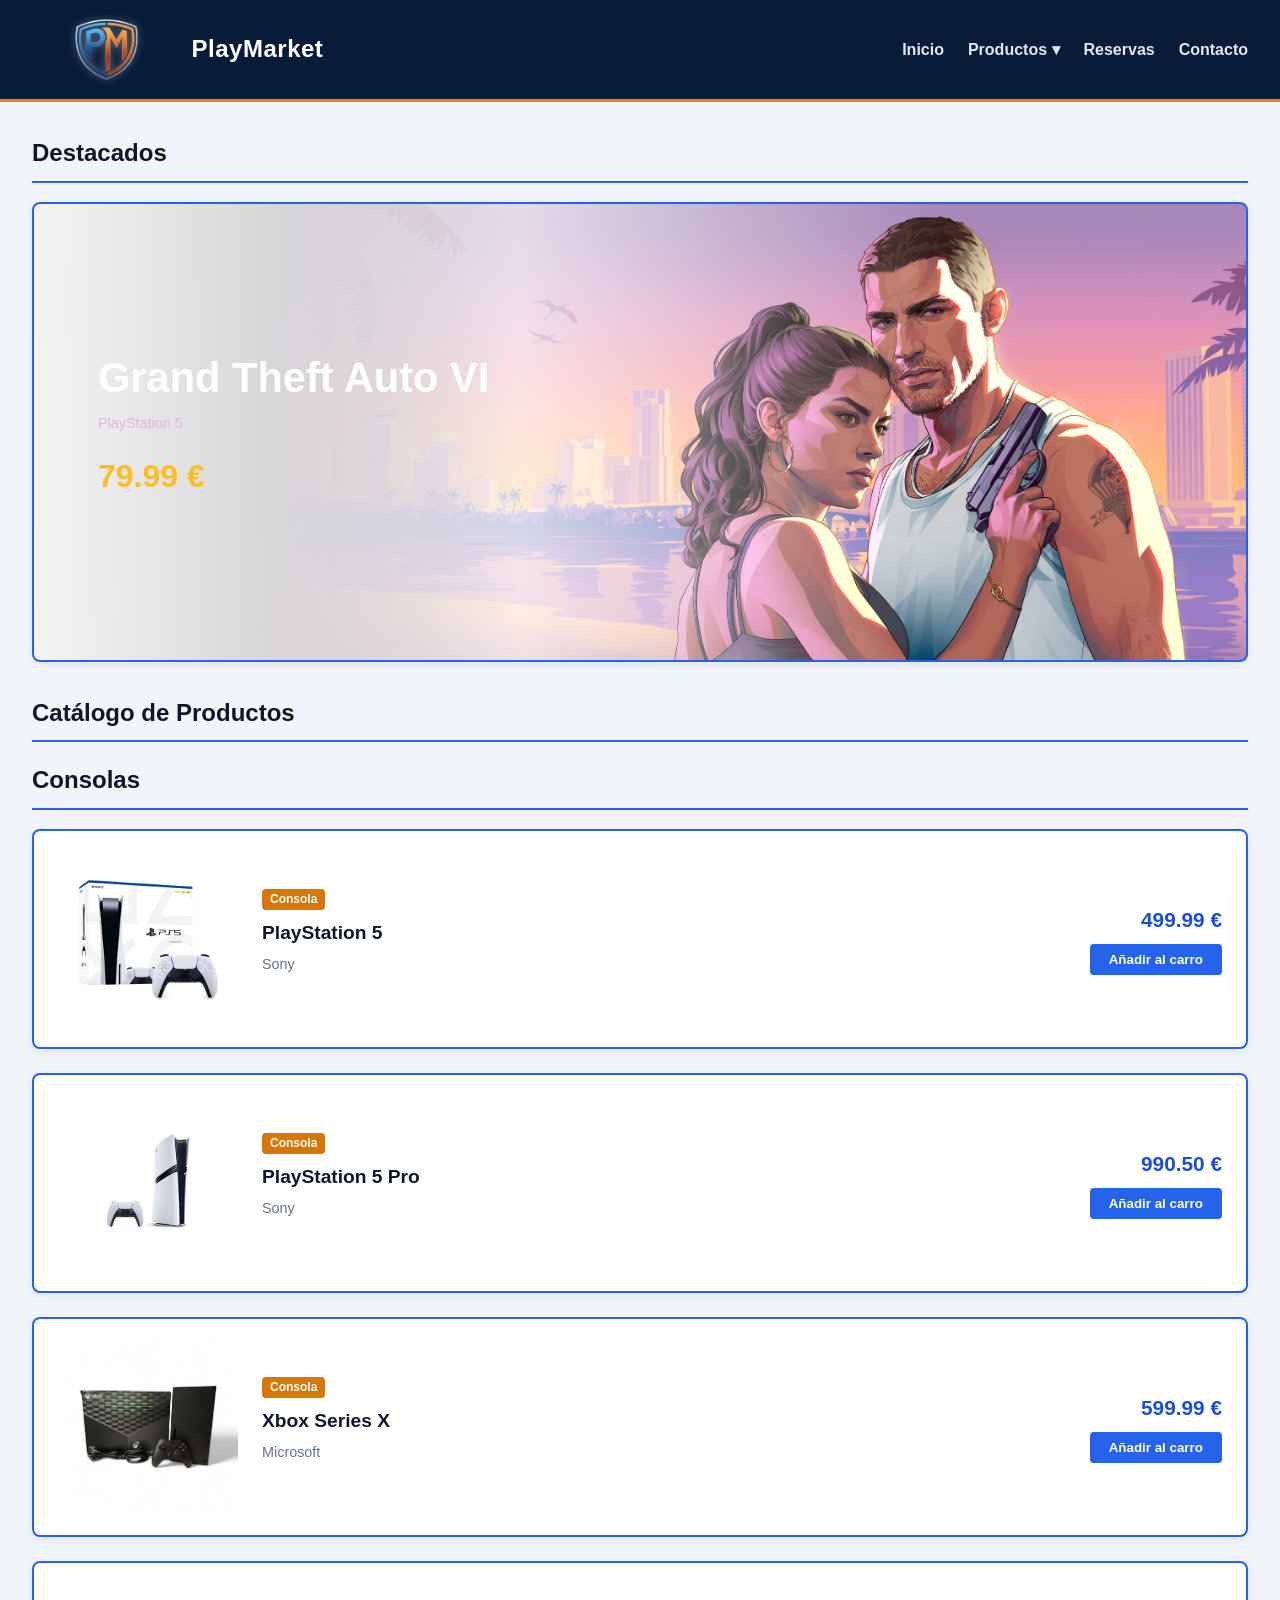
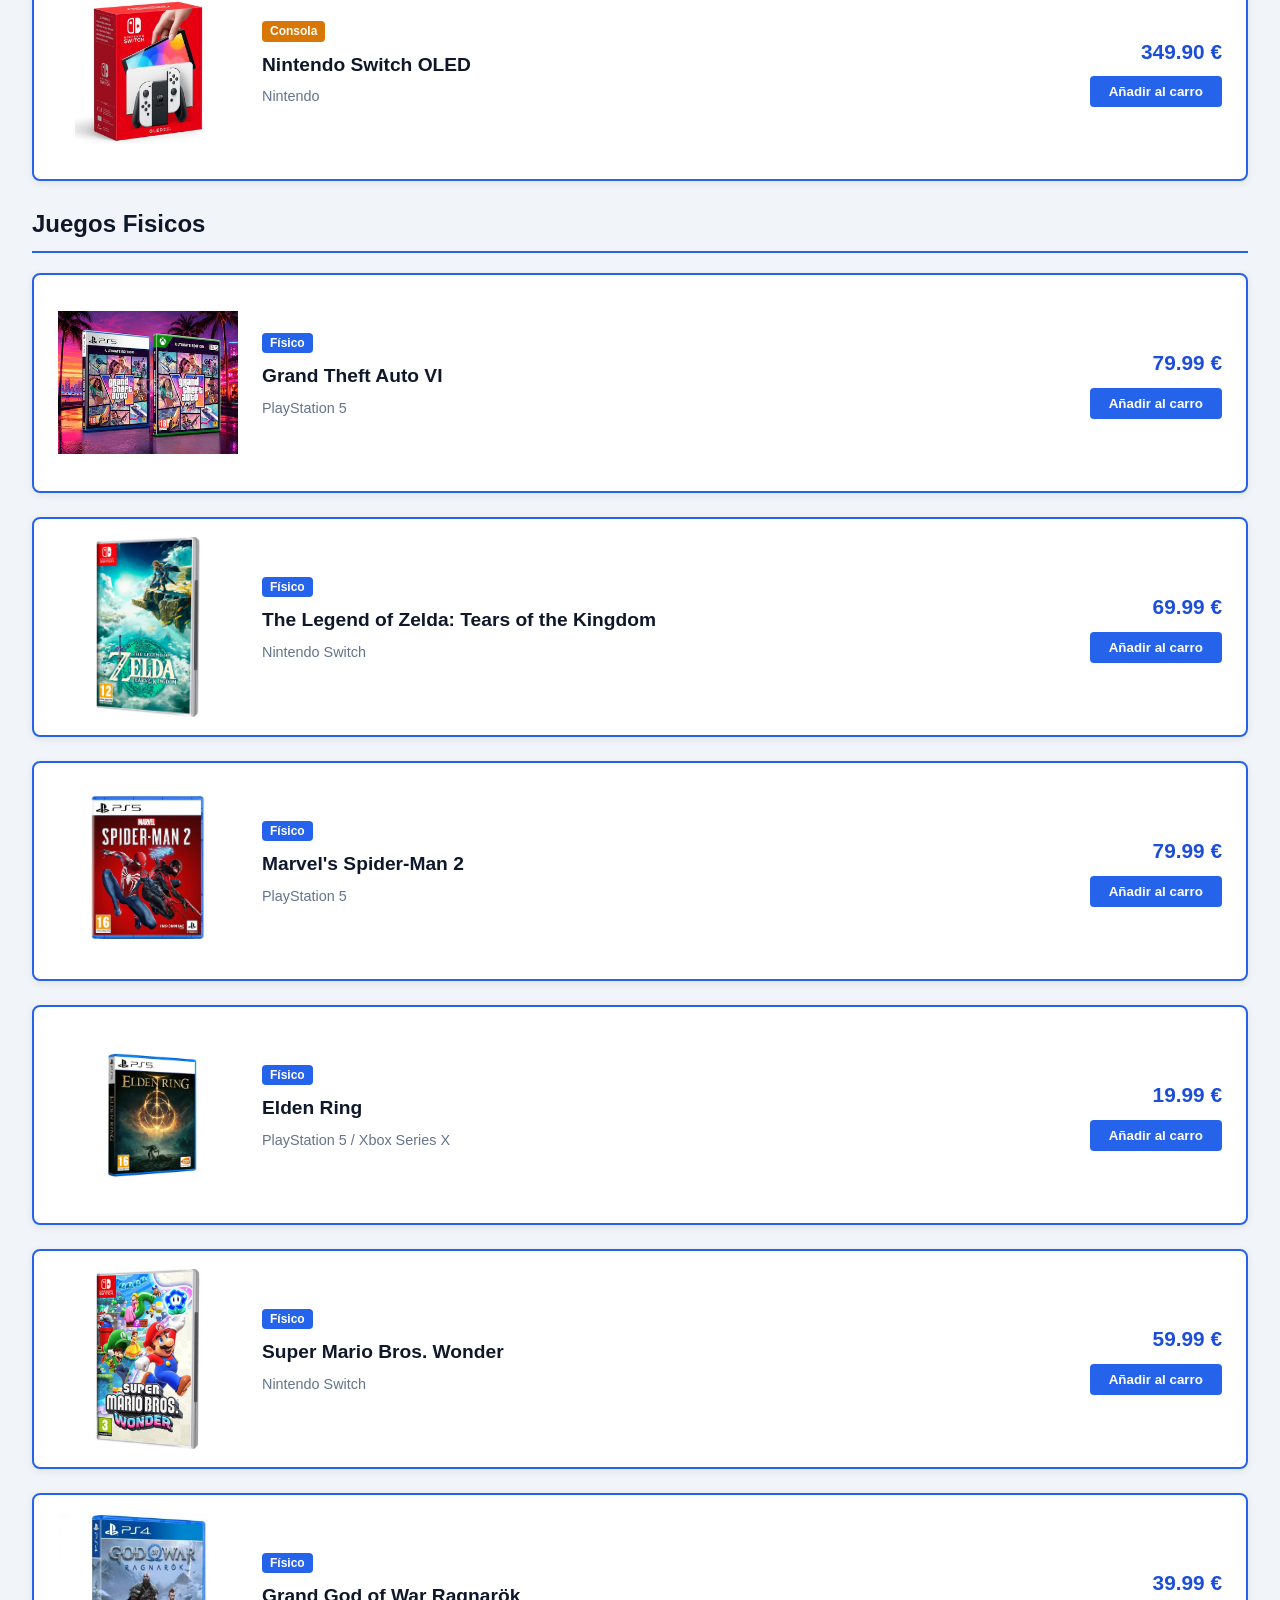
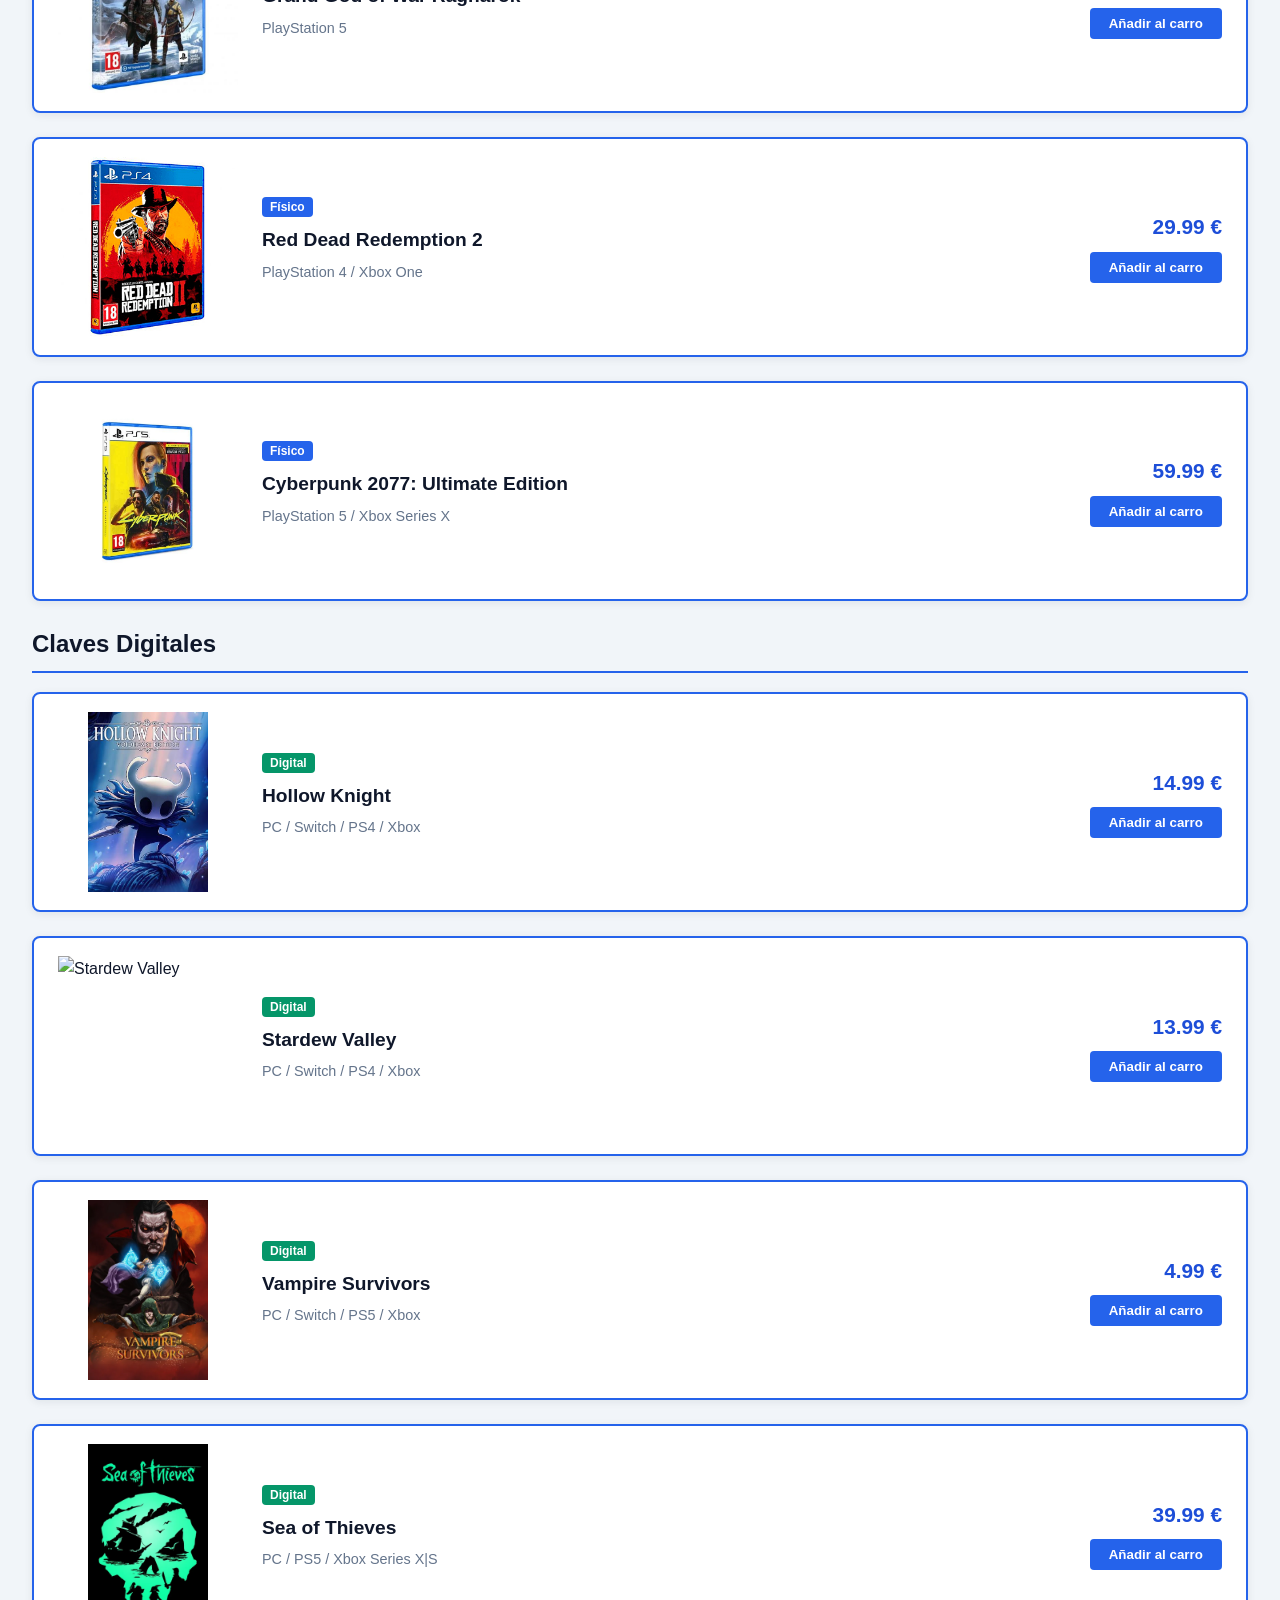
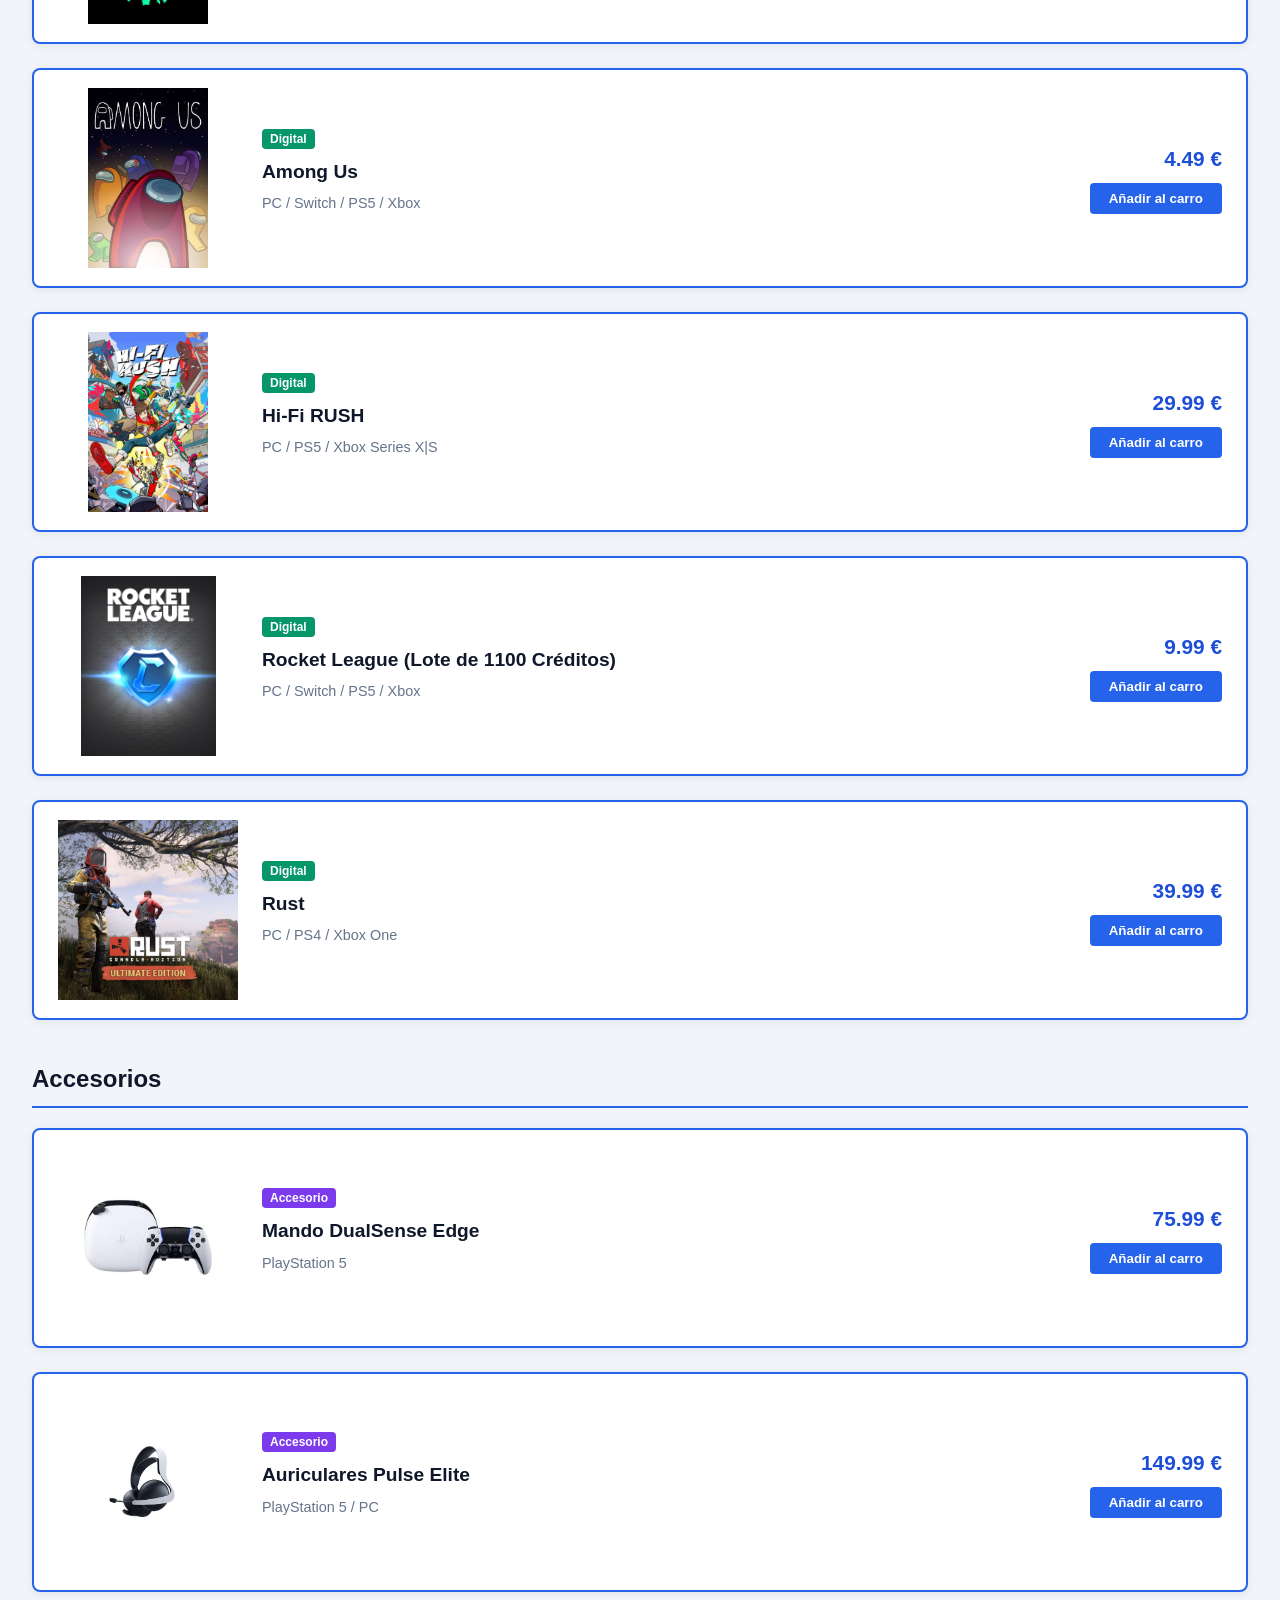
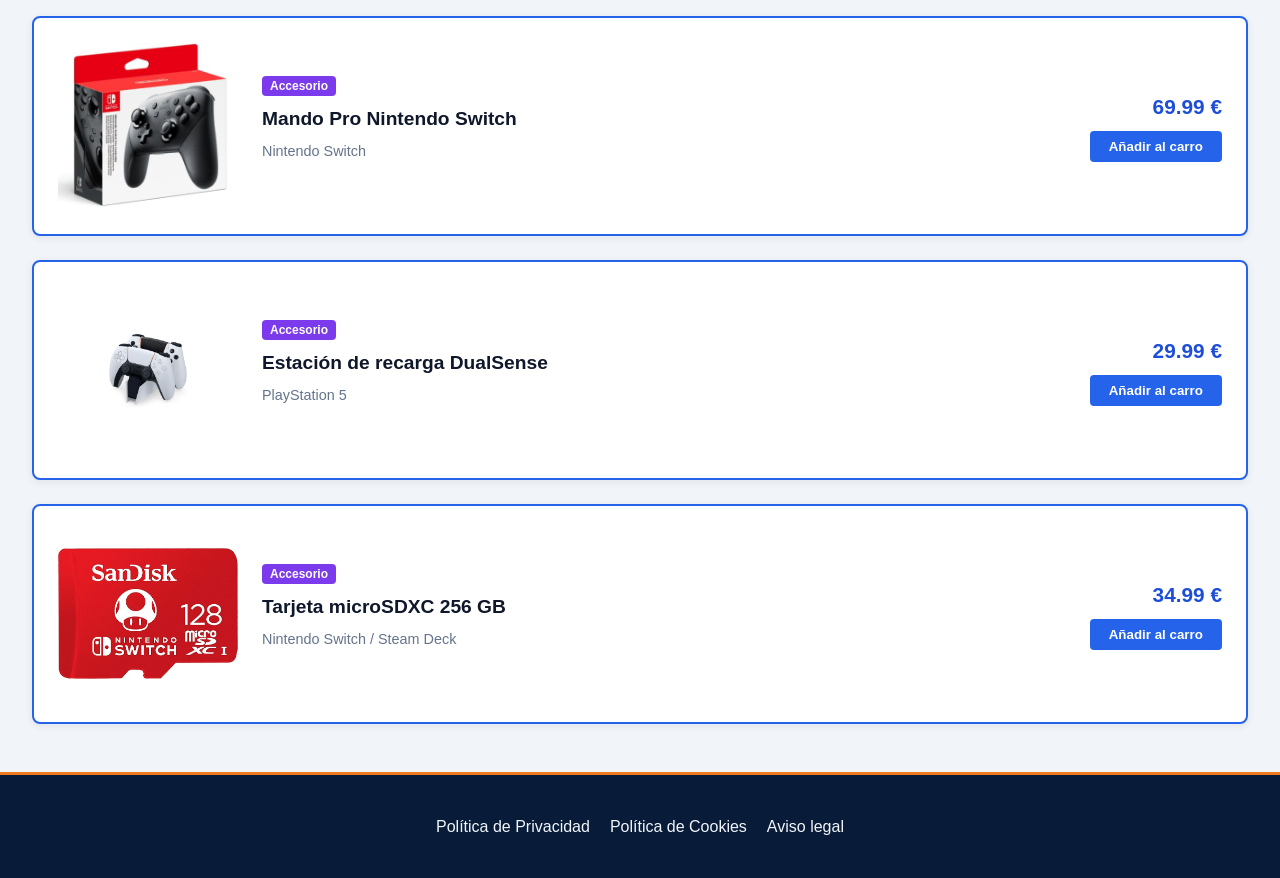
==== commit 684f4d3f: "correccion errores" ====
--- a/HTML/index.html
+++ b/HTML/index.html
@@ -1,9 +1,7 @@
 <!DOCTYPE html>
-<html lang="es">
-
-<!-- =========================================================
-     CONFIGURACIÓN Y METADATOS DEL DOCUMENTO
-     ========================================================= -->
+<html lang="en">
+
+<!-- CONFIGURACIÓN Y METADATOS DEL DOCUMENTO -->
 <head>
     <meta charset="UTF-8">
     <meta name="viewport" content="width=device-width, initial-scale=1">
@@ -13,9 +11,7 @@
 </head>
 
 <body>
-    <!-- =========================================================
-         CABECERA Y NAVEGACIÓN PRINCIPAL (Menú y desplegable)
-         ========================================================= -->
+    <!-- CABECERA Y NAVEGACIÓN PRINCIPAL (Menú y desplegable) -->
     <header id="inicio">
         <div class="logo">
             <img src="../Imagenes/icono.png" alt="Logo PlayMarket">
@@ -40,11 +36,9 @@
     </header>
 
     <main>
-        <!-- =========================================================
-             SECCIÓN DESTACADOS: Carrusel panorámico + Audio ambiental
-             ========================================================= -->
+        <!-- SECCIÓN DESTACADOS: Carrusel panorámico + Audio ambiental -->
         <section id="destacados">
-            <h2>Destacados</h2>
+            <h2>Destacados</h2> <!--Warning de pasar directamente a h2-->
 
             <div class="carrusel">
                 <div class="pista-carrusel">
@@ -104,15 +98,13 @@
             </script>
         </section>
 
-        <!-- =========================================================
-             CATÁLOGO DE PRODUCTOS (Dividido por categorías)
-             ========================================================= -->
+        <!-- CATÁLOGO DE PRODUCTOS (Dividido por categorías) -->
         <section id="productos">
             <h2>Catálogo de Productos</h2>
 
             <div class="lista-productos">
                 <!-- CATEGORÍA 1: CONSOLAS -->
-                <section id="tienda">
+                <section class="tienda">
                     <h2>Consolas</h2>
 
                     <article class="tarjeta producto-fila" id="consolas">
@@ -176,10 +168,10 @@
                     </article>
 
                     <!-- CATEGORÍA 2: VIDEOJUEGOS FÍSICOS -->
-                    <section id="tienda">
+                    <section class="tienda">
                         <h2>Juegos Fisicos</h2>
                 
-                        <article class="tarjeta producto-fila" id="fisicos">
+                        <article class="tarjeta producto-fila fisicos">
                             <img class="foto-producto" src="../Imagenes/gta6disco.webp" alt="Grand Theft Auto VI">
                             <div class="datos-producto">
                                 <span class="etiqueta fisico">Físico</span>
@@ -194,7 +186,7 @@
                             </div>
                         </article>
                         
-                        <article class="tarjeta producto-fila" id="fisicos">
+                        <article class="tarjeta producto-fila fisicos">
                             <img class="foto-producto" src="../Imagenes/zelda.webp" alt="The Legend of Zelda: Tears of the Kingdom">
                             <div class="datos-producto">
                                 <span class="etiqueta fisico">Físico</span>
@@ -209,7 +201,7 @@
                             </div>
                         </article>
                         
-                        <article class="tarjeta producto-fila" id="fisicos">
+                        <article class="tarjeta producto-fila fisicos">
                             <img class="foto-producto" src="../Imagenes/spider.jpg" alt="Marvel's Spider-Man 2">
                             <div class="datos-producto">
                                 <span class="etiqueta fisico">Físico</span>
@@ -224,7 +216,7 @@
                             </div>
                         </article>
                         
-                        <article class="tarjeta producto-fila" id="fisicos">
+                        <article class="tarjeta producto-fila fisicos">
                             <img class="foto-producto" src="../Imagenes/elden.jpg" alt="Elden Ring">
                             <div class="datos-producto">
                                 <span class="etiqueta fisico">Físico</span>
@@ -239,7 +231,7 @@
                             </div>
                         </article>
                         
-                        <article class="tarjeta producto-fila" id="fisicos">
+                        <article class="tarjeta producto-fila fisicos">
                             <img class="foto-producto" src="../Imagenes/supermario.jpg" alt="Super Mario Bros. Wonder">
                             <div class="datos-producto">
                                 <span class="etiqueta fisico">Físico</span>
@@ -254,7 +246,7 @@
                             </div>
                         </article>
                         
-                        <article class="tarjeta producto-fila" id="fisicos">
+                        <article class="tarjeta producto-fila fisicos">
                             <img class="foto-producto" src="../Imagenes/goodofwar.jpg" alt="Grand God of War Ragnarök">
                             <div class="datos-producto">
                                 <span class="etiqueta fisico">Físico</span>
@@ -269,7 +261,7 @@
                             </div>
                         </article>
                         
-                        <article class="tarjeta producto-fila" id="fisicos">
+                        <article class="tarjeta producto-fila fisicos">
                             <img class="foto-producto" src="../Imagenes/rdr2.png" alt="Red Dead Redemption 2">
                             <div class="datos-producto">
                                 <span class="etiqueta fisico">Físico</span>
@@ -284,7 +276,7 @@
                             </div>
                         </article>
                         
-                        <article class="tarjeta producto-fila" id="fisicos">
+                        <article class="tarjeta producto-fila fisicos">
                             <img class="foto-producto" src="../Imagenes/cyberpunk.webp" alt="Cyberpunk 2077 Ultimate Edition">
                             <div class="datos-producto">
                                 <span class="etiqueta fisico">Físico</span>
@@ -300,10 +292,10 @@
                         </article>
 
                         <!-- CATEGORÍA 3: CLAVES DIGITALES -->
-                        <section id="tienda">
+                        <section class="tienda">
                             <h2>Claves Digitales</h2>
                                 
-                            <article class="tarjeta producto-fila" id="digitales">
+                            <article class="tarjeta producto-fila digitales">
                                 <img class="foto-producto" src="../Imagenes/hollow.jpg" alt="Hollow Knight">
                                 <div class="datos-producto">
                                     <span class="etiqueta digital">Digital</span>
@@ -318,7 +310,7 @@
                                 </div>
                             </article>
                             
-                            <article class="tarjeta producto-fila" id="digitales">
+                            <article class="tarjeta producto-fila digitales">
                                 <img class="foto-producto" src="../Imagenes/stardew.jpg" alt="Stardew Valley">
                                 <div class="datos-producto">
                                     <span class="etiqueta digital">Digital</span>
@@ -333,7 +325,7 @@
                                 </div>
                             </article>
                             
-                            <article class="tarjeta producto-fila" id="digitales">
+                            <article class="tarjeta producto-fila digitales">
                                 <img class="foto-producto" src="../Imagenes/vampire.webp" alt="Vampire Survivors">
                                 <div class="datos-producto">
                                     <span class="etiqueta digital">Digital</span>
@@ -348,7 +340,7 @@
                                 </div>
                             </article>
                             
-                            <article class="tarjeta producto-fila" id="digitales">
+                            <article class="tarjeta producto-fila digitales">
                                 <img class="foto-producto" src="../Imagenes/sea.webp" alt="Sea of Thieves">
                                 <div class="datos-producto">
                                     <span class="etiqueta digital">Digital</span>
@@ -363,7 +355,7 @@
                                 </div>
                             </article>
                             
-                            <article class="tarjeta producto-fila" id="digitales">
+                            <article class="tarjeta producto-fila digitales">
                                 <img class="foto-producto" src="../Imagenes/amongus.jpg" alt="Among Us">
                                 <div class="datos-producto">
                                     <span class="etiqueta digital">Digital</span>
@@ -378,7 +370,7 @@
                                 </div>
                             </article>
                             
-                            <article class="tarjeta producto-fila" id="digitales">
+                            <article class="tarjeta producto-fila digitales">
                                 <img class="foto-producto" src="../Imagenes/hifi.jpg" alt="Hi-Fi RUSH">
                                 <div class="datos-producto">
                                     <span class="etiqueta digital">Digital</span>
@@ -393,7 +385,7 @@
                                 </div>
                             </article>
                             
-                            <article class="tarjeta producto-fila" id="digitales">
+                            <article class="tarjeta producto-fila digitales">
                                 <img class="foto-producto" src="../Imagenes/rocket.jpg" alt="Rocket League (Lote de 1100 Créditos)">
                                 <div class="datos-producto">
                                     <span class="etiqueta digital">Digital</span>
@@ -408,7 +400,7 @@
                                 </div>
                             </article>
                             
-                            <article class="tarjeta producto-fila" id="digitales">
+                            <article class="tarjeta producto-fila digitales">
                                 <img class="foto-producto" src="../Imagenes/rust.avif" alt="Rust">
                                 <div class="datos-producto">
                                     <span class="etiqueta digital">Digital</span>
@@ -509,9 +501,7 @@
         </section>
     </main>
 
-    <!-- =========================================================
-         PIE DE PÁGINA (Enlaces legales y políticas)
-         ========================================================= -->
+    <!-- PIE DE PÁGINA (Enlaces legales y políticas) -->
     <footer id="contacto">
         <div class="footer-links">
             <a href="../Politicas/politica-privacidad.txt">Política de Privacidad</a>
--- a/CSS/styles.css
+++ b/CSS/styles.css
@@ -12,9 +12,7 @@
     overflow-x: hidden;
 }
 
-/* =========================================
-   CABECERA Y MENÚ DE NAVEGACIÓN
-   ========================================= */
+/* CABECERA Y MENÚ DE NAVEGACIÓN */
 header {
     background-color: #081c3a;
     border-bottom: 3px solid #f07a1f;
@@ -89,9 +87,7 @@
     display: flex;
 }
 
-/* =========================================
-   SECCIONES Y TÍTULOS DE INICIO
-   ========================================= */
+/* SECCIONES Y TÍTULOS DE INICIO */
 #destacados,
 #productos {
     width: 100%;
@@ -113,9 +109,7 @@
     border-bottom: 2px solid #2563eb;
 }
 
-/* =========================================
-   CARRUSEL DE DESTACADOS
-   ========================================= */
+/* CARRUSEL DE DESTACADOS */
 .carrusel {
     position: relative;
     width: 100%;
@@ -219,9 +213,7 @@
     font-size: 2rem;
 }
 
-/* =========================================
-   TARJETAS DE PRODUCTOS
-   ========================================= */
+/* TARJETAS DE PRODUCTOS */
 .tarjeta {
     background-color: #ffffff;
     border: 2px solid #2563eb;
@@ -296,9 +288,7 @@
     background-color: #1d4ed8;
 }
 
-/* =========================================
-   ETIQUETAS
-   ========================================= */
+/*  ETIQUETAS */
 .etiqueta {
     font-size: 0.75rem;
     padding: 0.2rem 0.5rem;
@@ -312,9 +302,7 @@
 .consola   { background-color: #d97706; }
 .accesorio { background-color: #7c3aed; }
 
-/* =========================================
-   PIE DE PÁGINA
-   ========================================= */
+/* PIE DE PÁGINA */
 footer {
     text-align: center;
     padding: 1.5rem;
@@ -340,13 +328,11 @@
   text-decoration: underline;
 }
 
-/* =========================================
-   PÁGINA DE CONTACTO Y FORMULARIOS
-   ========================================= */
+/* PÁGINA DE CONTACTO Y FORMULARIOS */
 .contacto {
     padding: 80px 20px;
-    background-color: #0b1329;
-    color: #e2e8f0;
+	background-color: #f1f5f9;
+    color: #0f172a;
 }
 
 .contacto-container {
@@ -356,14 +342,14 @@
 
 .contacto-titulo {
     margin-bottom: 10px;
-    color: #60a5fa;
+    color: #081c3a;
     text-align: center;
     font-size: 2.5rem;
 }
 
 .contacto-subtitulo {
     margin-bottom: 50px;
-    color: #94a3b8;
+    color: #475569;
     text-align: center;
 }
 
@@ -375,14 +361,14 @@
 
 .contacto-card {
     padding: 30px;
-    background-color: #121c3b;
-    border: 1px solid #1e3a8a;
+    background-color: #ffffff;
+    border: 2px solid #2563eb;
     border-radius: 12px;
 }
 
 .contacto-card h2 {
     margin-bottom: 8px;
-    color: #f1f5f9;
+	color: #081c3a;
 }
 
 .icono-mensaje {
@@ -400,7 +386,7 @@
     display: flex;
     align-items: center;
     margin-bottom: 25px;
-    color: #94a3b8;
+	color: #64748b;
     font-size: 0.95rem;
 }
 
@@ -411,7 +397,7 @@
 .form-group label {
     display: block;
     margin-bottom: 6px;
-    color: #cbd5e1;
+    color: #081c3a;
     font-size: 0.9rem;
 }
 
@@ -419,17 +405,18 @@
 .form-group textarea {
     width: 100%;
     padding: 12px 14px;
-    background-color: #0b1329;
-    border: 1px solid #1e3a8a;
+    background-color: #f8fafc;
+    border: 1px solid #cbd5e1;
     border-radius: 8px;
-    color: #e2e8f0;
+    color: #0f172a;
     font-size: 0.95rem;
     outline: none;
 }
 
 .form-group input:focus,
 .form-group textarea:focus {
-    border-color: #3b82f6;
+    border-color: #2563eb;
+    background-color: #ffffff;
 }
 
 .form-group textarea {
@@ -442,17 +429,17 @@
     margin-top: 10px;
     padding: 14px;
     background-color: #2563eb;
-    color: white;
+    color: #ffffff;
     border: none;
     border-radius: 8px;
     font-size: 1rem;
     font-weight: 600;
     cursor: pointer;
-}
+	}
 
 .btn-enviar:hover {
-    background-color: #1d4ed8;
-}
+background-color: #1d4ed8;
+	}
 
 .info-lista {
     display: flex;
@@ -464,11 +451,11 @@
 .info-item strong {
     display: block;
     margin-bottom: 3px;
-    color: #f1f5f9;
+    color: #081c3a;
 }
 
 .info-item span {
-    color: #94a3b8;
+    color: #475569;
     font-size: 0.95rem;
 }
 
@@ -512,14 +499,13 @@
     object-fit: contain;
 }
 
-/* =========================================
-   UBICACIÓN Y MAPA
-   ========================================= */
+/* UBICACIÓN Y MAPA */
 .ubicacion {
     width: 90%;
     max-width: 1100px;
     margin: 70px auto 40px;
     text-align: center;
+	
 }
 
 .titulo-ubicacion {
@@ -532,7 +518,7 @@
 
 .titulo-ubicacion h2 {
     margin: 0;
-    color: white;
+    color: #081c3a;
     font-size: 32px;
 }
 
@@ -540,12 +526,12 @@
     flex: 1;
     max-width: 200px;
     height: 2px;
-    background-color: #2864e8;
+    background-color: #2563eb;
 }
 
 .descripcion-ubicacion {
     margin-bottom: 25px;
-    color: #a9bddc;
+    color: #7d9bc9;
     font-size: 16px;
 }
 
@@ -565,9 +551,7 @@
     border: 0;
 }
 
-/* =========================================
-   PORTADA GTA VI & RESERVAS
-   ========================================= */
+/* PORTADA GTA VI & RESERVAS */
 .gta-principal {
     width: 100%;
     margin: 0;
@@ -839,9 +823,7 @@
     color: #f07a1f;
 }
 
-/* =========================================
-   MEDIA QUERIES (RESPONSIVE)
-   ========================================= */
+/* MEDIA QUERIES (RESPONSIVE) */
 @media (max-width: 1024px) {
     header {
         padding: 0.6rem 1.2rem;
@@ -984,4 +966,4 @@
         width: 100%;
         height: 180px;
     }
-}
+}
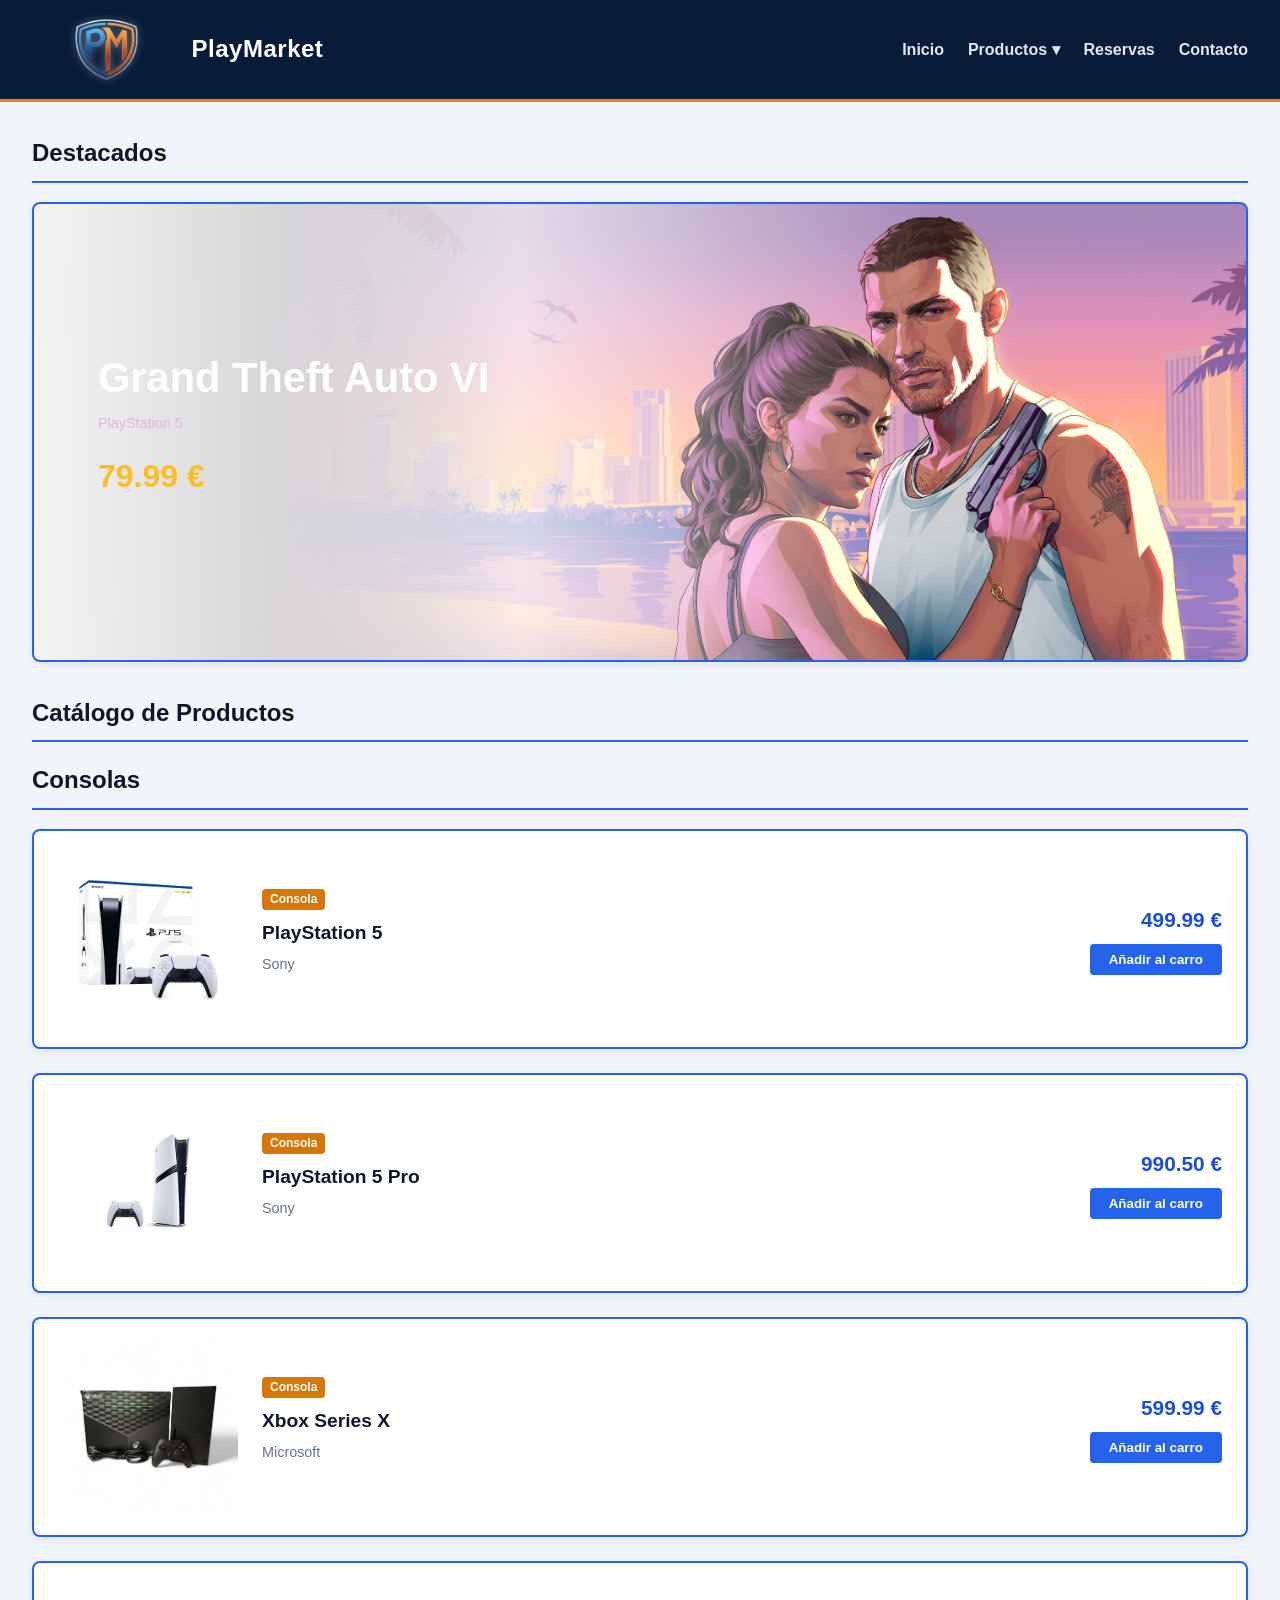
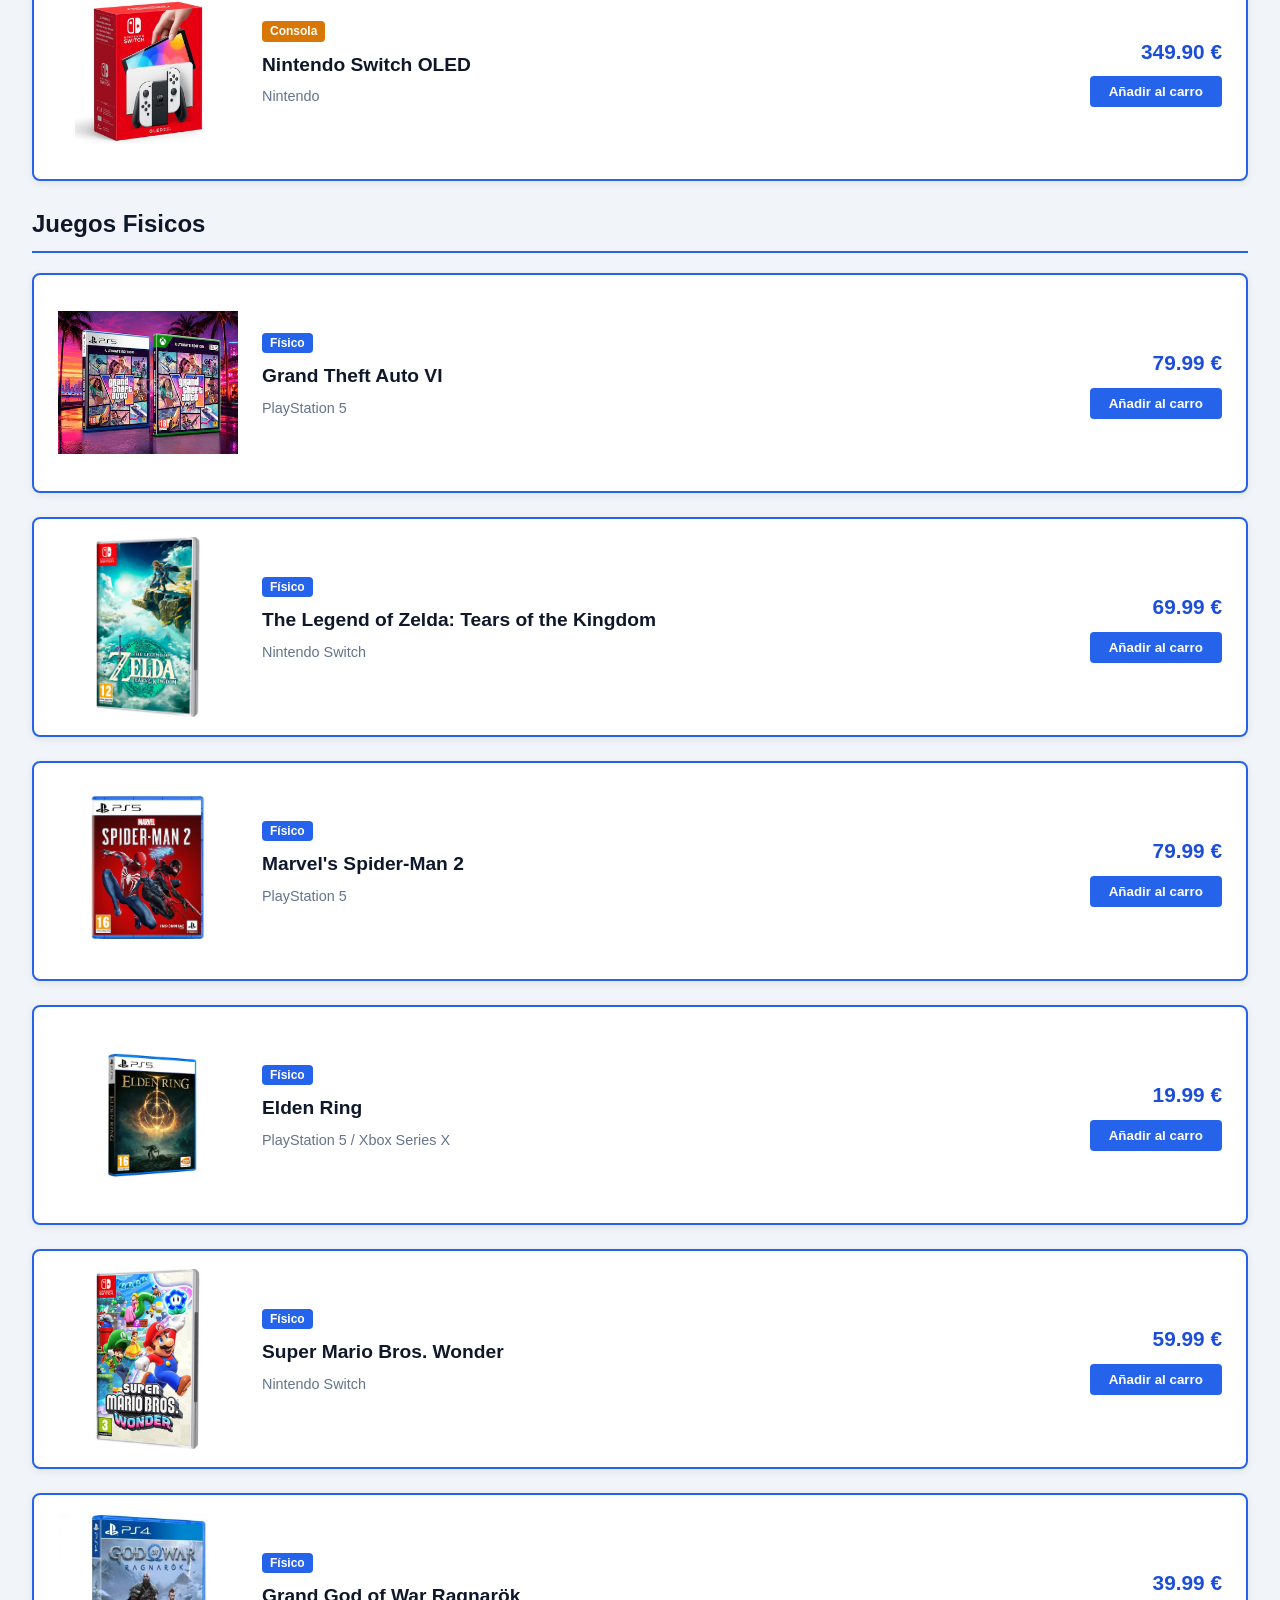
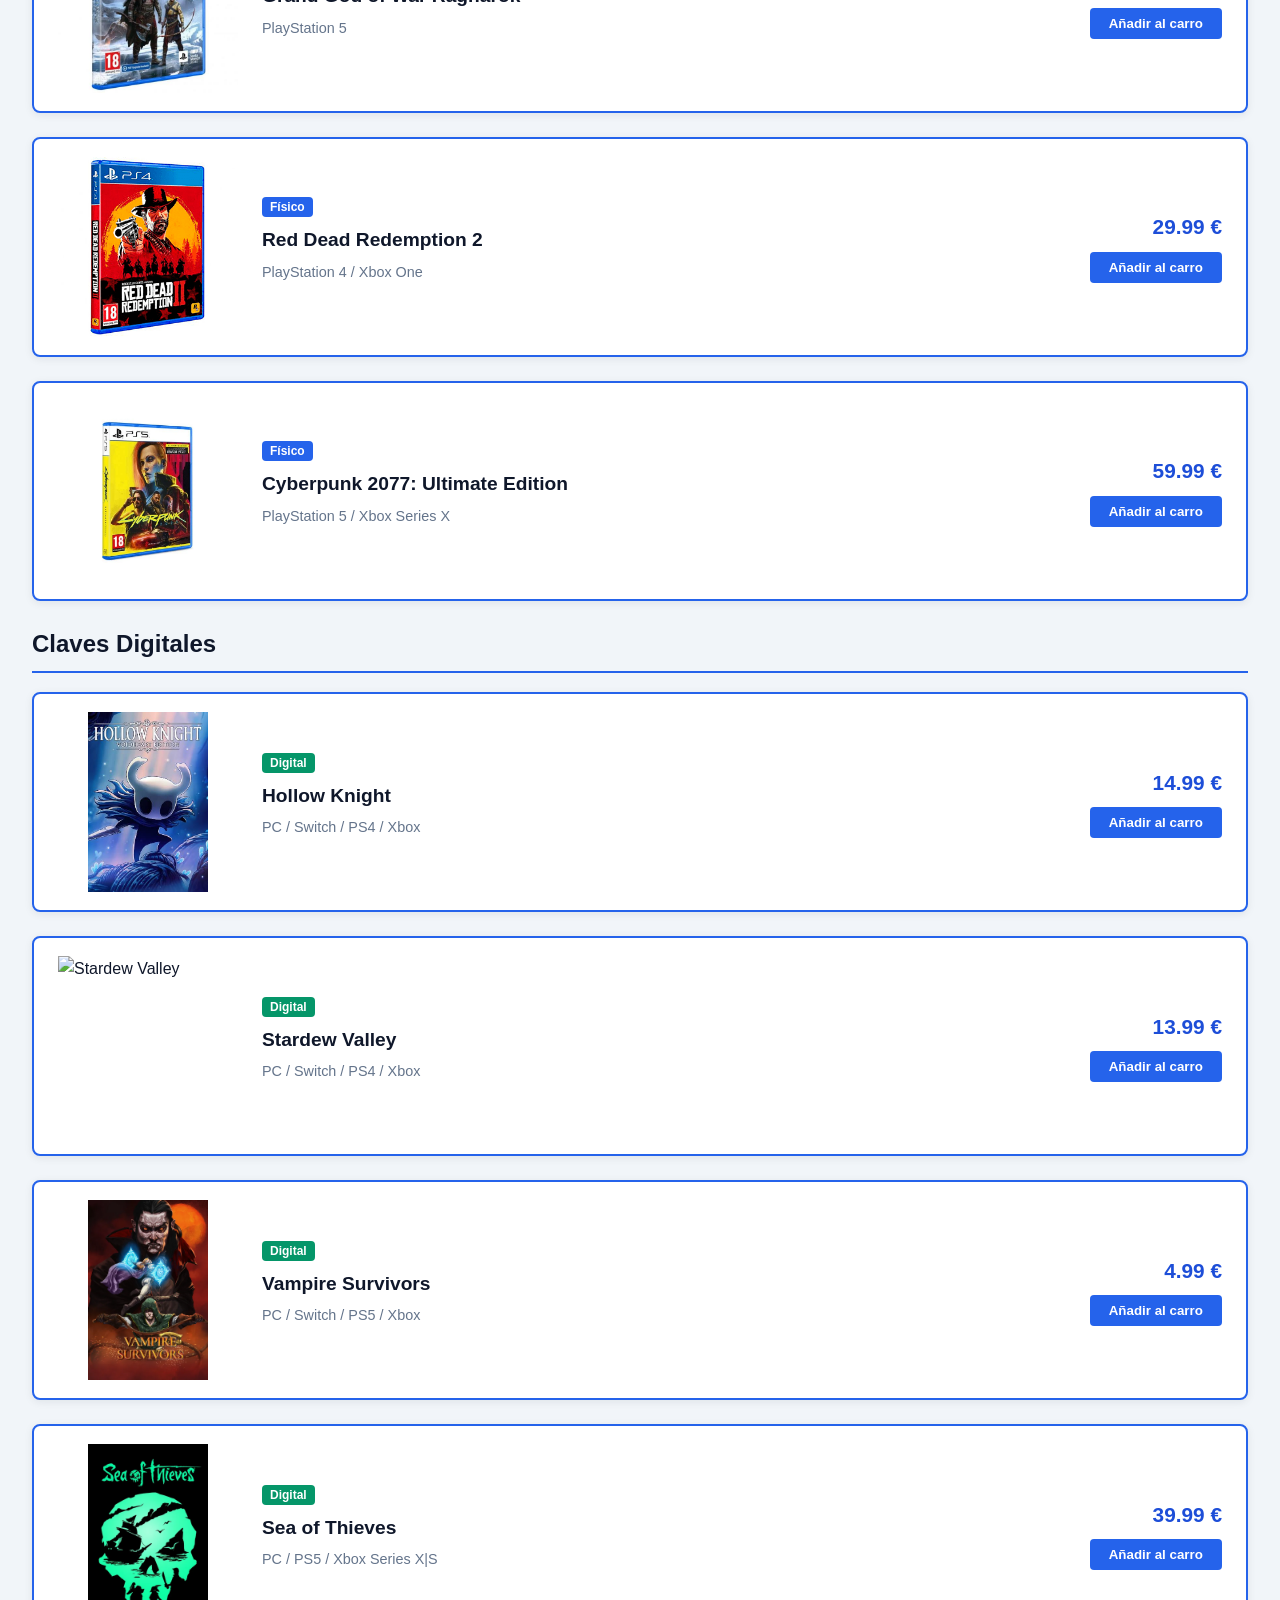
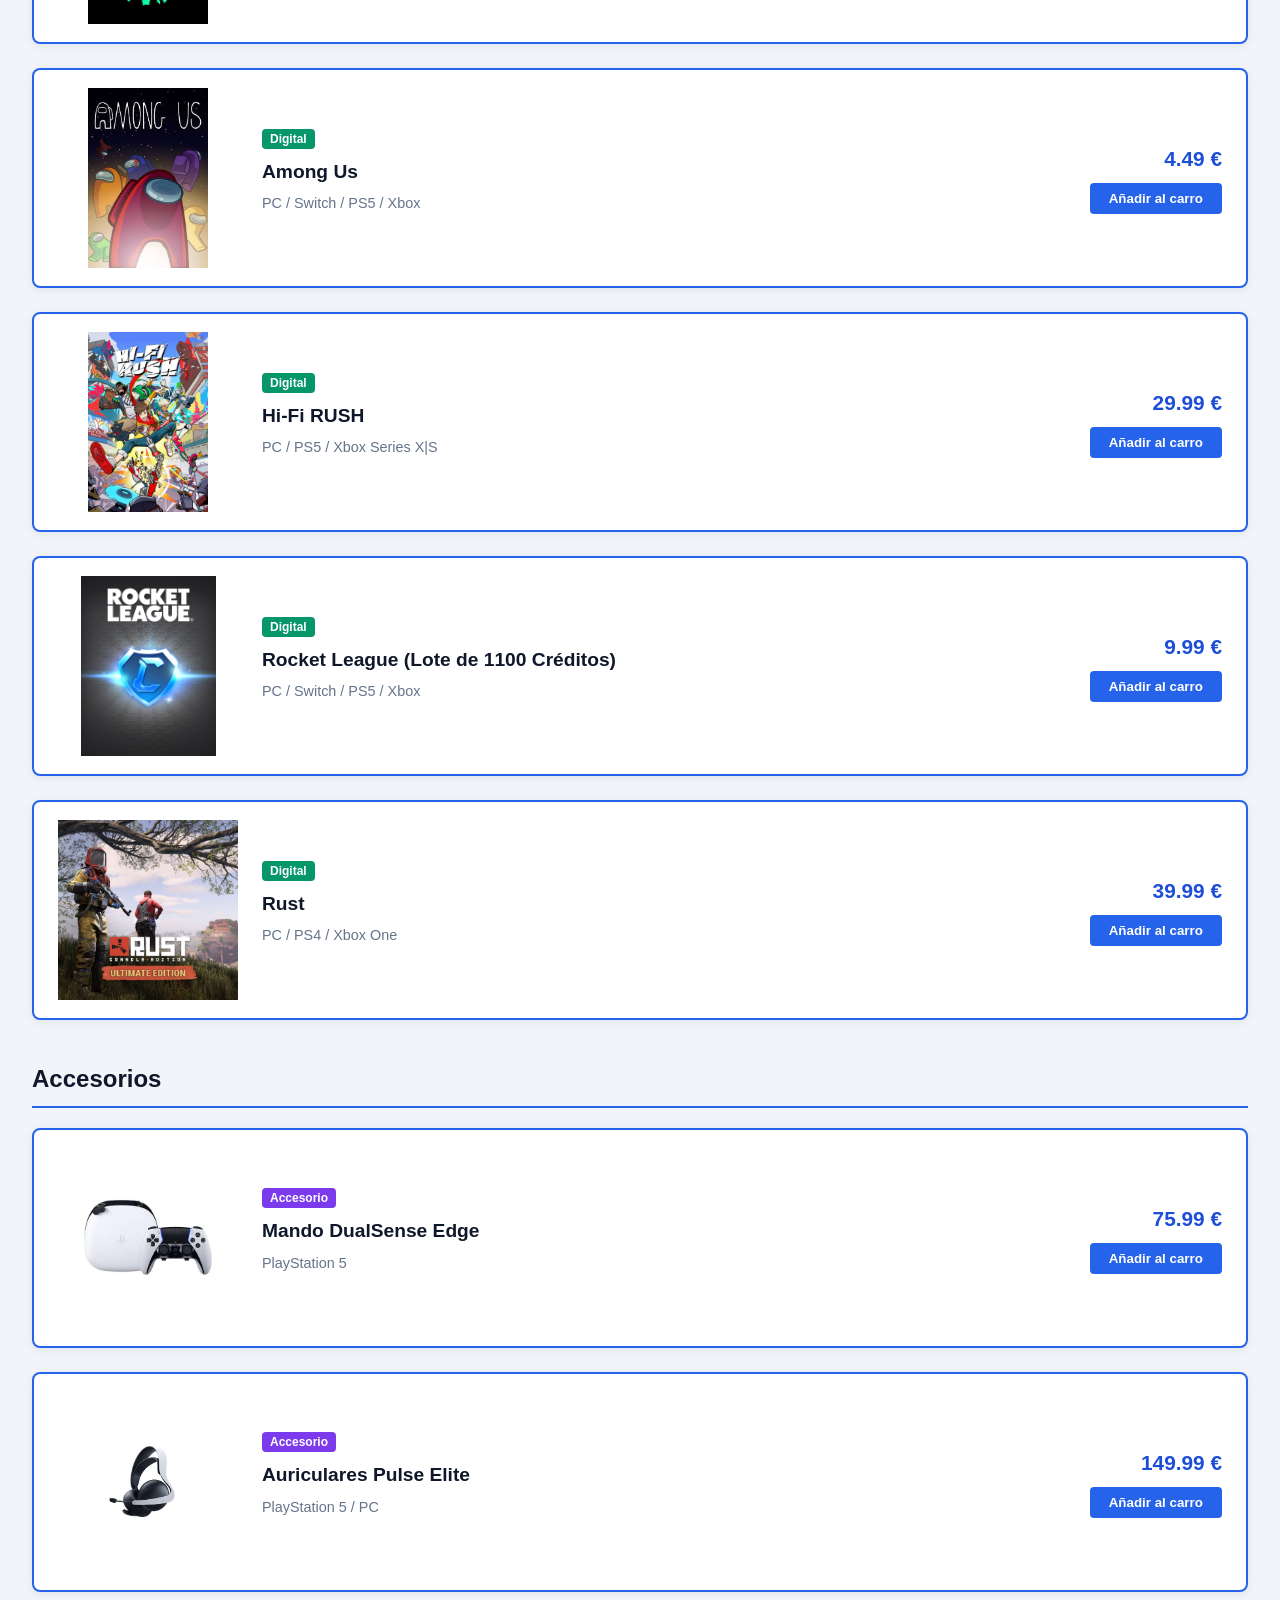
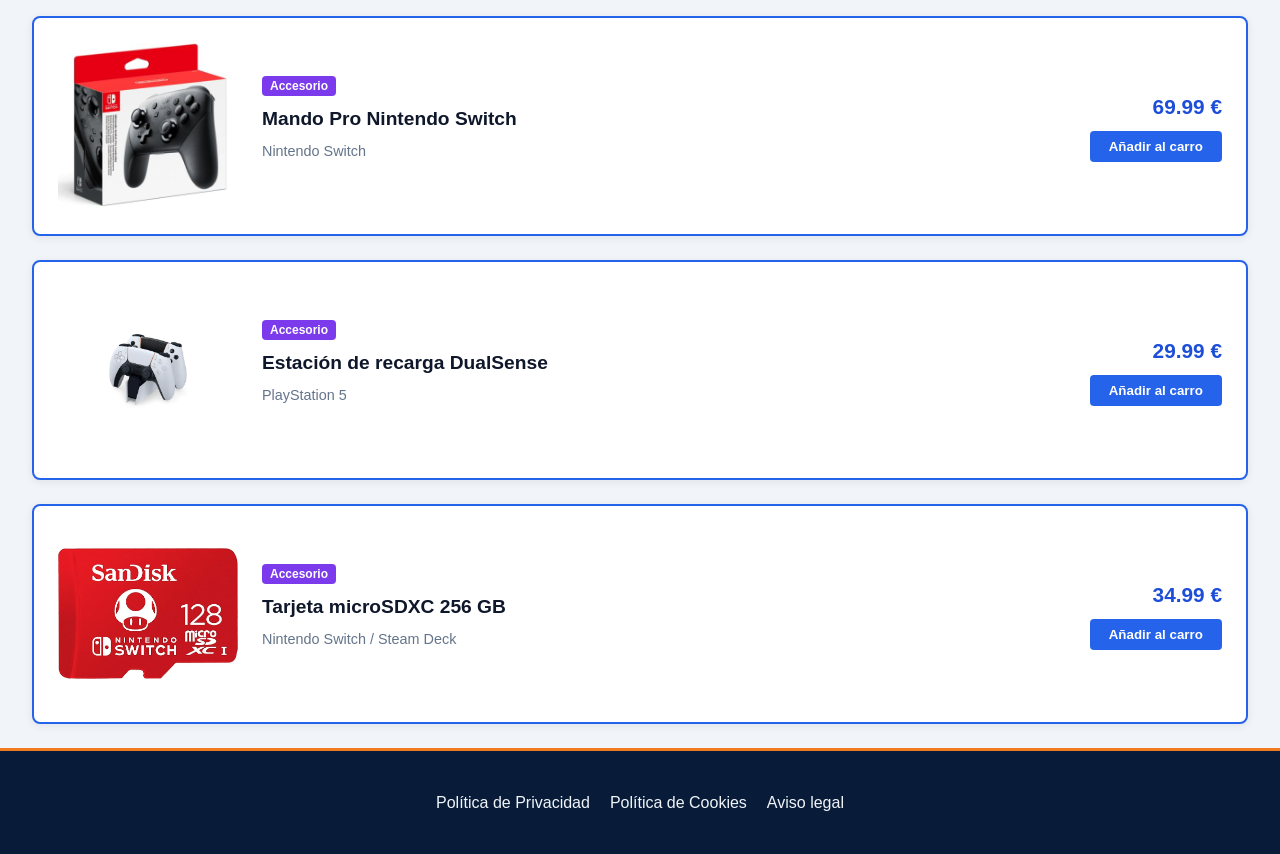
==== commit 13c6d063: "correccion errores" ====
--- a/HTML/index.html
+++ b/HTML/index.html
@@ -1,12 +1,12 @@
 <!DOCTYPE html>
-<html lang="en">
+<html lang="es">
 
 <!-- CONFIGURACIÓN Y METADATOS DEL DOCUMENTO -->
 <head>
     <meta charset="UTF-8">
     <meta name="viewport" content="width=device-width, initial-scale=1">
     <title>PlayMarket</title>
-    <link rel="icon" href="../Imagenes/cyberpunk">
+    <link rel="icon" type="image/png" href="../Imagenes/icono.png">
     <link rel="stylesheet" href="../CSS/styles.css">
 </head>
 
@@ -44,7 +44,9 @@
                 <div class="pista-carrusel">
                     <!-- DIAPOSITIVA 1 -->
                     <article class="diapositiva diapositiva-gta">
-                        <img class="fondo-destacado" src="../Imagenes/gta6.jpg" alt="Grand Theft Auto VI">
+						<map name="gta">
+							<area shape="rect" coords="0,0,1920,1080" href="../HTML/formulario-reserva.html" alt="../HTML/formulario-reserva.html" />
+                        <img class="fondo-destacado" src="../Imagenes/gta6.jpg" alt="Grand Theft Auto VI" usemap="#gta">
                         <div class="texto-destacado">
                             <h3>Grand Theft Auto VI</h3>
                             <p class="plataforma">PlayStation 5</p>
@@ -171,7 +173,7 @@
                     <section class="tienda">
                         <h2>Juegos Fisicos</h2>
                 
-                        <article class="tarjeta producto-fila fisicos">
+                        <article class="tarjeta producto-fila" id="fisicos">
                             <img class="foto-producto" src="../Imagenes/gta6disco.webp" alt="Grand Theft Auto VI">
                             <div class="datos-producto">
                                 <span class="etiqueta fisico">Físico</span>
@@ -295,7 +297,7 @@
                         <section class="tienda">
                             <h2>Claves Digitales</h2>
                                 
-                            <article class="tarjeta producto-fila digitales">
+                            <article class="tarjeta producto-fila" id="digitales">
                                 <img class="foto-producto" src="../Imagenes/hollow.jpg" alt="Hollow Knight">
                                 <div class="datos-producto">
                                     <span class="etiqueta digital">Digital</span>
--- a/CSS/styles.css
+++ b/CSS/styles.css
@@ -128,10 +128,6 @@
     animation: moverCarrusel 24s infinite ease-in-out;
 }
 
-.carrusel:hover .pista-carrusel {
-    animation-play-state: paused;
-}
-
 .diapositiva {
     position: relative;
     width: 25%;
@@ -187,6 +183,7 @@
     width: 100%;
     height: 100%;
     z-index: 1;
+    pointer-events: none;
     background: linear-gradient(90deg, rgba(255,255,255,0.95) 0%, rgba(255,255,255,0.7) 40%, rgba(255,255,255,0) 75%);
 }
 
@@ -309,7 +306,7 @@
     background-color: #081c3a;
     border-top: 3px solid #f07a1f;
     color: #cbd5e1;
-    margin-top: 3rem;
+
 }
 
 .footer-links {
@@ -330,8 +327,6 @@
 
 /* PÁGINA DE CONTACTO Y FORMULARIOS */
 .contacto {
-    padding: 80px 20px;
-	background-color: #f1f5f9;
     color: #0f172a;
 }
 
@@ -486,6 +481,56 @@
     color: #93c5fd;
 }
 
+/* TABLA HORARIO DE LA TIENDA */
+
+
+.horario-tienda {
+    margin-top: 25px;
+}
+
+
+.horario-tienda h3 {
+    color: #e63946;
+    text-align: center;
+    margin-bottom: 15px;
+    font-size: 21px;
+}
+
+
+.horario-tienda table {
+    width: 100%;
+    border-collapse: collapse;
+    background-color: #fff;
+    color: #222;
+    border-radius: 8px;
+    overflow: hidden;
+}
+
+
+.horario-tienda th {
+    background-color: #2563EB;
+    color: white;
+    padding: 12px;
+}
+
+
+.horario-tienda td {
+    padding: 10px;
+    border: 1px solid #ddd;
+    text-align: center;
+}
+
+
+.horario-tienda tr:hover {
+    background-color: #f2f2f2;
+}
+
+
+.horario-tienda tr:last-child td {
+    color: #e63946;
+    font-weight: bold;
+}
+
 /* Iconos de Redes Sociales (Tamaño grande solicitado) */
 .icono-youtube {
     width: 78px;
@@ -823,6 +868,60 @@
     color: #f07a1f;
 }
 
+/* TABLA COMPARATIVA GTA */
+
+
+.comparacion-gta {
+    background-color: #111;
+    color: white;
+    padding: 50px 8%;
+    text-align: center;
+}
+
+
+.comparacion-gta h2 {
+    color: #e63946;
+    font-size: 32px;
+    margin-bottom: 10px;
+}
+
+
+.comparacion-gta p {
+    color: #ccc;
+    margin-bottom: 30px;
+}
+
+
+.comparacion-gta table {
+    width: 100%;
+    border-collapse: collapse;
+    background-color: #1c1c1c;
+}
+
+
+.comparacion-gta th {
+    background-color: #e2b8d5;
+    color: white;
+    padding: 16px;
+}
+
+
+.comparacion-gta td {
+    padding: 14px;
+    border: 1px solid #444;
+}
+
+
+.comparacion-gta tr:hover {
+    background-color: #333;
+}
+
+
+.comparacion-gta tr:last-child td {
+    color: #ff5252;
+    font-weight: bold;
+}
+
 /* MEDIA QUERIES (RESPONSIVE) */
 @media (max-width: 1024px) {
     header {
